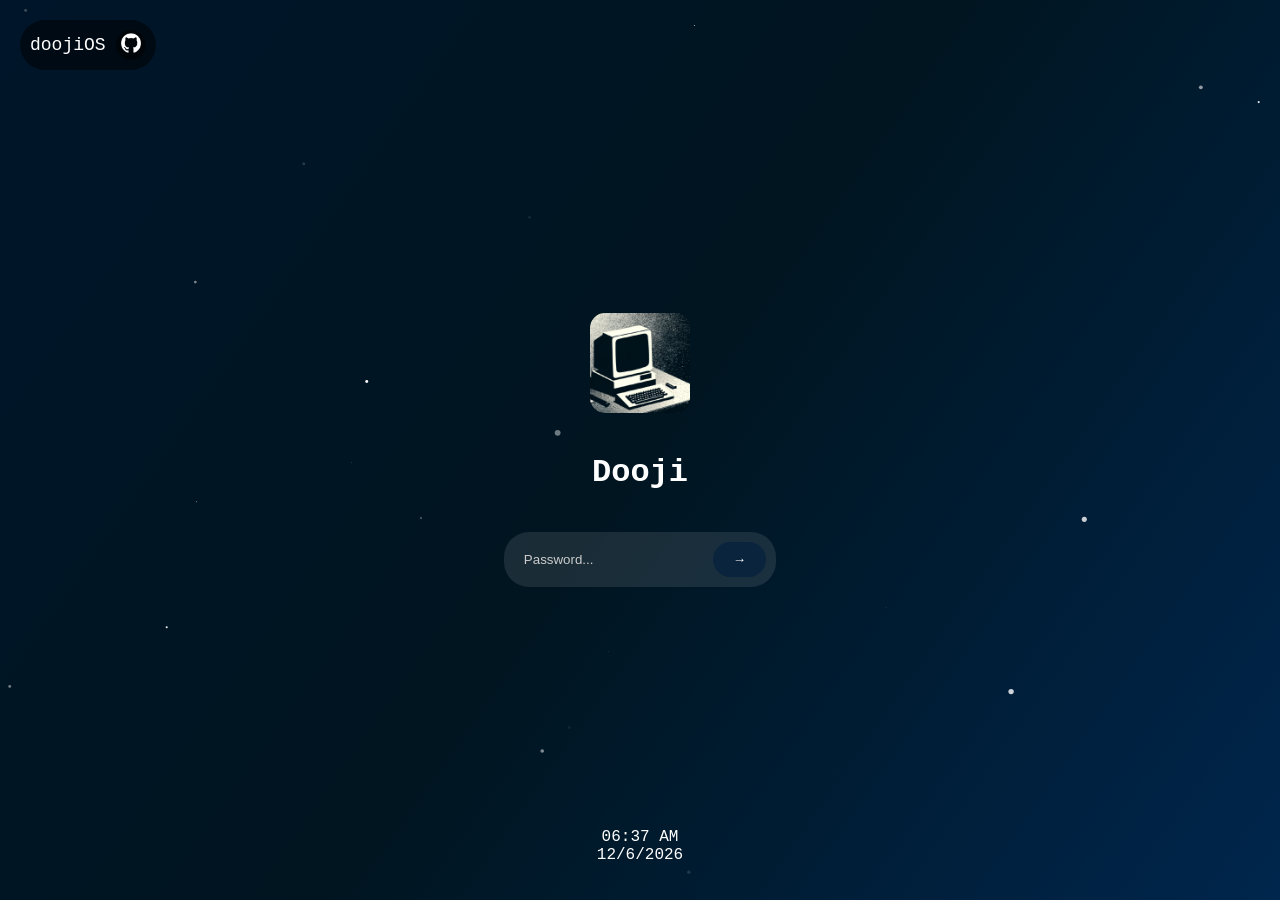
==== index.html @ 2cd60dca "Updates" ====
<!doctype html><html lang="en"><head><meta charset="utf-8"/><link rel="icon" href="/dooji.png"/><meta name="viewport" content="width=device-width,initial-scale=1"/><meta name="theme-color" content="#000000"/><meta name="description" content="Welcome to doojiOS!"/><link rel="apple-touch-icon" href="/dooji.png"/><link rel="manifest" href="/manifest.json"/><title>doojiOS</title><script defer="defer" src="/static/js/main.bf62f68e.js"></script><link href="/static/css/main.78b43201.css" rel="stylesheet"></head><body><noscript>You need to enable JavaScript to run this app.</noscript><div id="root"></div></body></html>
---- static/css/main.78b43201.css ----
body{-webkit-font-smoothing:antialiased;-moz-osx-font-smoothing:grayscale;font-family:-apple-system,BlinkMacSystemFont,Segoe UI,Roboto,Oxygen,Ubuntu,Cantarell,Fira Sans,Droid Sans,Helvetica Neue,sans-serif}code{font-family:source-code-pro,Menlo,Monaco,Consolas,Courier New,monospace}.login-screen{align-items:center;background-size:cover;color:#fff;display:flex;flex-direction:column;height:100vh;justify-content:center;overflow:hidden;position:relative}.top-bar{width:100%}.dooji-os,.top-bar-left{align-items:center;display:flex}.dooji-os{background-color:#00000080;border-radius:25px;padding:5px 10px}.os-text{margin-right:10px}.login-container{align-items:center;display:flex;flex-direction:column;opacity:0;text-align:center;transition:opacity 1s ease-in}.login-container.visible{opacity:1}.logo{background-color:#00000080;border-radius:15px;height:100px;margin-bottom:20px;width:100px}.form{margin-top:20px}.input-container{align-items:center;background-color:#ffffff1a;border-radius:25px;display:flex;opacity:1;padding:10px;transition:all .3s ease;transition:opacity 1s ease-in-out}.input-container.hidden{opacity:0}.welcome-container{align-items:center;background-color:#ffffff1a;border-radius:25px;display:flex;height:35px;justify-content:center;margin-top:20px;opacity:0;padding:10px;transition:opacity 1s ease-in}.welcome-container.visible{opacity:1}.input{background:none;border:none;border-radius:25px;color:#fff;outline:none;padding:10px}.input::placeholder{color:#ccc}.button{background-color:#0a243e;border:none;border-radius:25px;color:#fff;cursor:pointer;margin-left:10px;padding:10px 20px}.welcome-text{color:#fff;font-size:18px;text-align:center}.shake{animation:shake .5s}@keyframes shake{0%,to{transform:translateX(0)}25%{transform:translateX(-5px)}50%{transform:translateX(5px)}75%{transform:translateX(-5px)}}.footer{bottom:20px;color:#fff;position:absolute;text-align:center;transition:opacity 1s ease-in-out;width:100%}.footer.hidden{opacity:0}.flyout{background-color:#00000080;border-radius:15px;display:flex;flex-direction:column;justify-content:space-between;margin:10px;overflow:hidden;padding:20px;position:absolute}.flyout,.flyout-content{transition:transform .35s ease,box-shadow .25s ease}.flyout:hover .flyout-content,.flyout:hover .iframe-container{box-shadow:0 10px 20px #0000004d;transform:scale(1.02)}.flyout-header{align-items:center;display:flex;margin-bottom:10px}.flyout-icon{margin-right:10px}.flyout-icon.crop{border-radius:15px;object-fit:cover}.flyout-title{color:#fff;font-size:1.5rem}.flyout-description{color:#fff;flex-grow:1}.button-container{margin-top:10px}.button-container,.flyout-button{display:flex;justify-content:center}.flyout-button{align-items:center;background-color:#00000080;border:none;border-radius:25px;color:#fff;font-size:1rem;margin:0 5px;padding:10px 20px;text-decoration:none}.iframe-container{position:relative;transition:transform .35s ease,box-shadow .25s ease;z-index:1}.flyout-details-overlay{-webkit-backdrop-filter:blur(5px);backdrop-filter:blur(5px);height:100%;left:0;opacity:0;position:fixed;top:0;transition:opacity .3s ease;width:100%;z-index:1000}.flyout-details-overlay.fade-in{opacity:1}.flyout-details-overlay.fade-out{opacity:0}.flyout-details{background-color:#000000d9;border-radius:15px;color:#fff;max-height:80vh;max-width:900px;overflow-y:auto;padding:20px;position:relative;transform:translateY(0);transition:transform .3s ease,opacity .3s ease;width:60vw}.flyout-details-overlay{align-items:center;display:flex;justify-content:center}.flyout-details-close{color:#fff;font-size:1.5rem}.flyout-details-header{align-items:center;display:flex;margin-bottom:20px}.flyout-details-icon{height:50px;margin-right:10px;width:50px}.flyout-details-title{font-size:1.8rem}.flyout-details-content{word-wrap:break-word;margin-bottom:20px;max-height:60vh;overflow-wrap:break-word;overflow-x:hidden;overflow-y:auto;padding:0 20px;white-space:normal;word-break:break-word}.flyout-details-content::-webkit-scrollbar{width:8px}.flyout-details-content::-webkit-scrollbar-track{background:#ffffff1a;border-radius:10px}.flyout-details-content::-webkit-scrollbar-thumb{background-color:#fff6;border:2px solid #ffffff1a;border-radius:10px}.flyout-details-buttons{display:flex;justify-content:flex-end;margin-top:20px}.flyout-details-button{align-items:center;border-radius:5px;color:#fff;display:flex;justify-content:center;margin-left:10px;padding:10px 20px;text-decoration:none}.button-icon{height:20px;margin-right:5px;width:20px}.flyout-details-close{background:none;border:none;cursor:pointer;padding:0;position:absolute;right:15px;top:15px;transition:transform .2s ease,opacity .2s ease}.flyout-details-close .close-icon{height:24px;transition:transform .2s ease;width:24px}.flyout-details-close:hover .close-icon{transform:scale(.9)}.flyout-details-close:active .close-icon{transform:scale(.8)}.flyout-details-close .close-icon:hover{opacity:.9}.content-container{align-items:center;bottom:58px;display:flex;flex-direction:column;left:0;max-width:100%;opacity:0;overflow-y:auto;position:absolute;right:0;top:80px;transition:opacity 1s ease-in;width:100%}.content-container::-webkit-scrollbar{width:12px}.content-container::-webkit-scrollbar-track{background:#0003}.content-container::-webkit-scrollbar-thumb{background-color:#0009;border:3px solid #0003;border-radius:10px}.content-container::-webkit-scrollbar-thumb:hover{background-color:#000c}.content-container.visible{opacity:1}.copy-text{color:#0c9;cursor:pointer;font-weight:700;margin-left:5px}.copy-text:hover{color:#0f0}.notification{background-color:#333;border-radius:10px;bottom:-50px;box-shadow:0 0 10px #0000004d;color:#fff;font-size:1rem;left:50%;padding:10px 20px;position:fixed;transform:translateX(-50%);transition:bottom .5s ease}.notification.show{bottom:20px}.mainFooter{background-color:#00000080;bottom:0;opacity:0;padding:20px 0;position:absolute;text-align:center;transition:opacity 1s ease-in;width:100%}.mainFooter.visible{opacity:1}.mainFooter p{color:#fff;font-size:16px;margin:0}.main-screen{align-items:center;background-size:cover;color:#fff;display:flex;flex-direction:column;height:100vh;justify-content:flex-start;overflow:hidden;position:relative}.top-bar{display:flex;justify-content:space-between;left:0;padding:20px;position:absolute;top:0;width:calc(100% - 40px)}.top-bar-left,.top-bar-right{align-items:center;display:flex}.top-bar-right{opacity:0;transition:opacity 1s ease-in}.top-bar-right.visible{opacity:1}.dooji-os,.time-container{align-items:center;background-color:#00000080;border-radius:25px;display:flex;height:40px;padding:5px 10px}.os-text,.time-text{font-size:18px;margin-right:10px}.github-logo-container{align-items:center;background-color:#00000080;border-radius:50%;display:flex;height:30px;justify-content:center;width:30px}.github-logo{height:20px;width:20px}.time-text{margin-left:10px;text-align:center}.content-wrapper{opacity:0;transition:opacity 1s ease-in}.content-wrapper.visible{opacity:1}body{font-family:Courier New,Courier,monospace;margin:0}.home-screen{align-items:center;background:#000;color:#fff;display:flex;flex-direction:column;height:100vh;justify-content:center}.app{position:relative}
/*# sourceMappingURL=main.78b43201.css.map*/
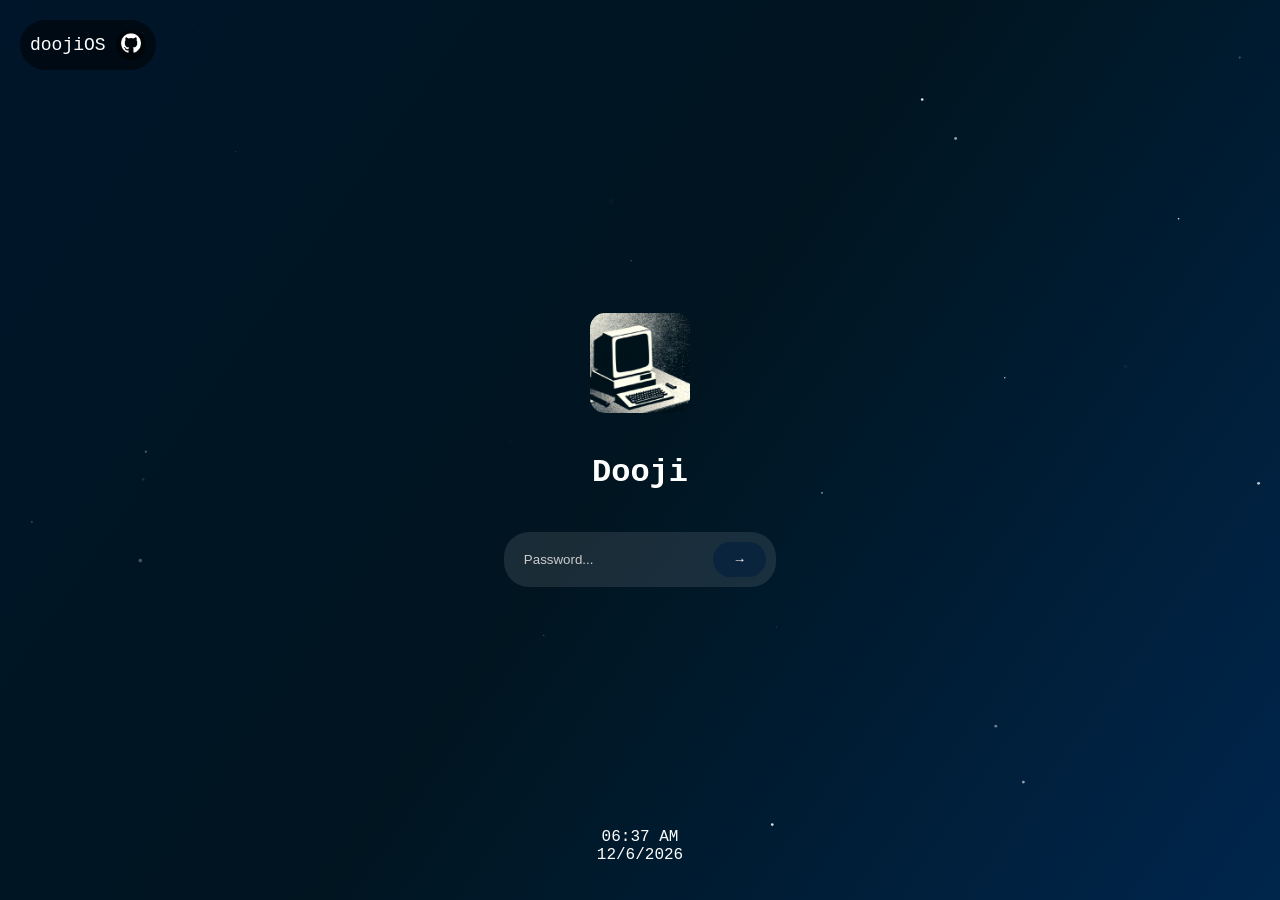
==== commit eda15ae0: "Updates" ====
--- a/index.html
+++ b/index.html
@@ -1 +1 @@
-<!doctype html><html lang="en"><head><meta charset="utf-8"/><link rel="icon" href="/dooji.png"/><meta name="viewport" content="width=device-width,initial-scale=1"/><meta name="theme-color" content="#000000"/><meta name="description" content="Welcome to doojiOS!"/><link rel="apple-touch-icon" href="/dooji.png"/><link rel="manifest" href="/manifest.json"/><title>doojiOS</title><script defer="defer" src="/static/js/main.bf62f68e.js"></script><link href="/static/css/main.78b43201.css" rel="stylesheet"></head><body><noscript>You need to enable JavaScript to run this app.</noscript><div id="root"></div></body></html>+<!doctype html><html lang="en"><head><meta charset="utf-8"/><link rel="icon" href="/dooji.png"/><meta name="viewport" content="width=device-width,initial-scale=1"/><meta name="theme-color" content="#000000"/><meta name="description" content="Welcome to doojiOS!"/><link rel="apple-touch-icon" href="/dooji.png"/><link rel="manifest" href="/manifest.json"/><title>doojiOS</title><script defer="defer" src="/static/js/main.b8004531.js"></script><link href="/static/css/main.78b43201.css" rel="stylesheet"></head><body><noscript>You need to enable JavaScript to run this app.</noscript><div id="root"></div></body></html>
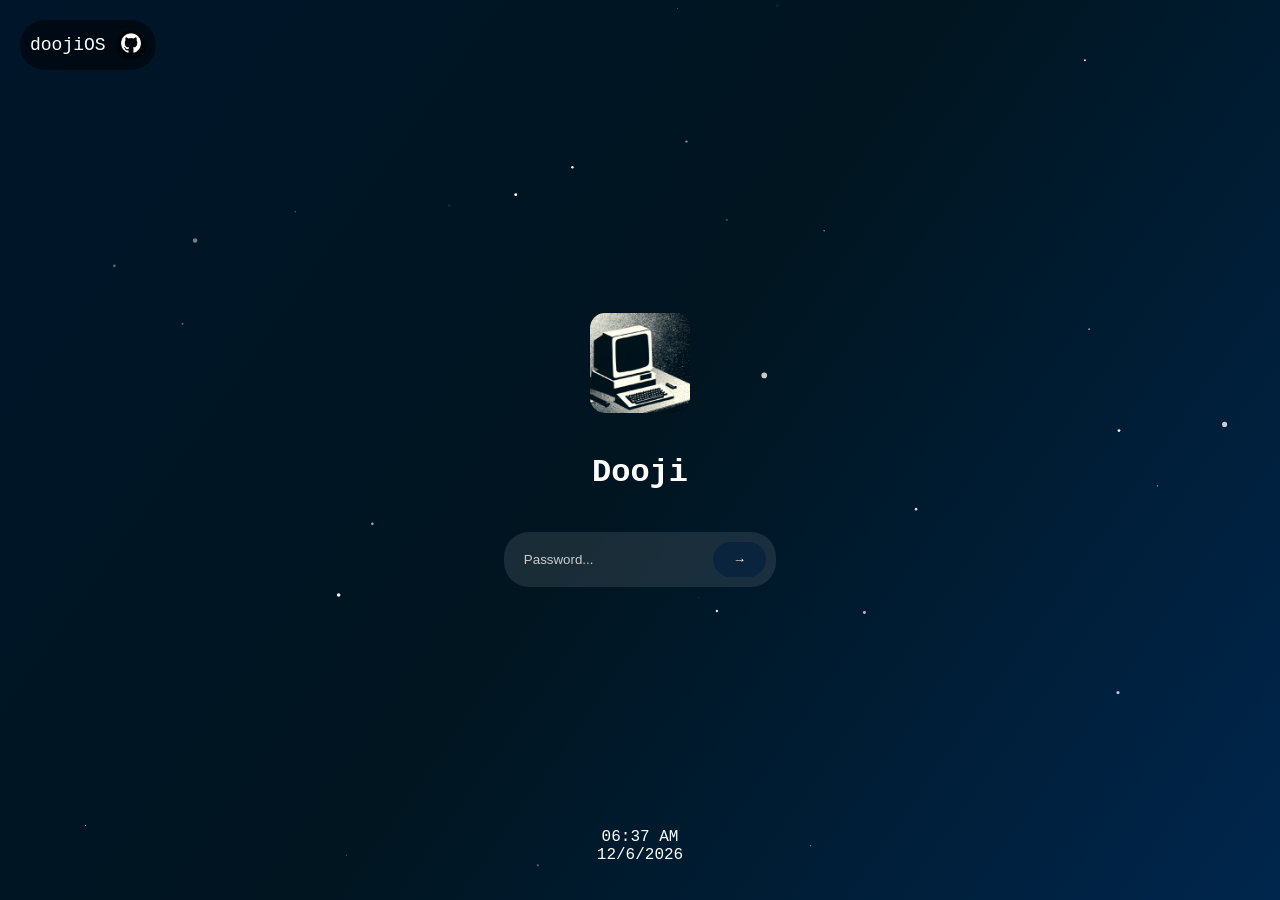
==== commit 6588d666: "Updates" ====
--- a/index.html
+++ b/index.html
@@ -1 +1 @@
-<!doctype html><html lang="en"><head><meta charset="utf-8"/><link rel="icon" href="/dooji.png"/><meta name="viewport" content="width=device-width,initial-scale=1"/><meta name="theme-color" content="#000000"/><meta name="description" content="Welcome to doojiOS!"/><link rel="apple-touch-icon" href="/dooji.png"/><link rel="manifest" href="/manifest.json"/><title>doojiOS</title><script defer="defer" src="/static/js/main.b8004531.js"></script><link href="/static/css/main.78b43201.css" rel="stylesheet"></head><body><noscript>You need to enable JavaScript to run this app.</noscript><div id="root"></div></body></html>+<!doctype html><html lang="en"><head><meta charset="utf-8"/><link rel="icon" href="/dooji.png"/><meta name="viewport" content="width=device-width,initial-scale=1"/><meta name="theme-color" content="#000000"/><meta name="description" content="Welcome to doojiOS!"/><link rel="apple-touch-icon" href="/dooji.png"/><link rel="manifest" href="/manifest.json"/><title>doojiOS</title><script defer="defer" src="/static/js/main.8344ab0b.js"></script><link href="/static/css/main.26cc1978.css" rel="stylesheet"></head><body><noscript>You need to enable JavaScript to run this app.</noscript><div id="root"></div></body></html>
--- a/static/css/main.26cc1978.css
+++ b/static/css/main.26cc1978.css
@@ -0,0 +1,2 @@
+body{-webkit-font-smoothing:antialiased;-moz-osx-font-smoothing:grayscale;font-family:-apple-system,BlinkMacSystemFont,Segoe UI,Roboto,Oxygen,Ubuntu,Cantarell,Fira Sans,Droid Sans,Helvetica Neue,sans-serif}code{font-family:source-code-pro,Menlo,Monaco,Consolas,Courier New,monospace}.login-screen{align-items:center;background-size:cover;color:#fff;display:flex;flex-direction:column;height:100vh;justify-content:center;overflow:hidden;position:relative}.top-bar{width:100%}.dooji-os,.top-bar-left{align-items:center;display:flex}.dooji-os{background-color:#00000080;border-radius:25px;padding:5px 10px}.os-text{margin-right:10px}.login-container{align-items:center;display:flex;flex-direction:column;opacity:0;text-align:center;transition:opacity 1s ease-in}.login-container.visible{opacity:1}.logo{background-color:#00000080;border-radius:15px;height:100px;margin-bottom:20px;width:100px}.form{margin-top:20px}.input-container{align-items:center;background-color:#ffffff1a;border-radius:25px;display:flex;opacity:1;padding:10px;transition:all .3s ease;transition:opacity 1s ease-in-out}.input-container.hidden{opacity:0}.welcome-container{align-items:center;background-color:#ffffff1a;border-radius:25px;display:flex;height:35px;justify-content:center;margin-top:20px;opacity:0;padding:10px;transition:opacity 1s ease-in}.welcome-container.visible{opacity:1}.input{background:none;border:none;border-radius:25px;color:#fff;outline:none;padding:10px}.input::placeholder{color:#ccc}.button{background-color:#0a243e;border:none;border-radius:25px;color:#fff;cursor:pointer;margin-left:10px;padding:10px 20px}.welcome-text{color:#fff;font-size:18px;text-align:center}.shake{animation:shake .5s}@keyframes shake{0%,to{transform:translateX(0)}25%{transform:translateX(-5px)}50%{transform:translateX(5px)}75%{transform:translateX(-5px)}}.footer{bottom:20px;color:#fff;position:absolute;text-align:center;transition:opacity 1s ease-in-out;width:100%}.footer.hidden{opacity:0}.flyout{background-color:#00000080;border-radius:15px;display:flex;flex-direction:column;justify-content:space-between;margin:10px;overflow:hidden;padding:20px;position:absolute}.flyout,.flyout-content{transition:transform .35s ease,box-shadow .25s ease}.flyout:hover .flyout-content,.flyout:hover .iframe-container{box-shadow:0 10px 20px #0000004d;transform:scale(1.02)}.flyout-header{align-items:center;display:flex;margin-bottom:10px}.flyout-icon{margin-right:10px}.flyout-icon.crop{border-radius:15px;object-fit:cover}.flyout-title{color:#fff;font-size:1.5rem}.flyout-description{color:#fff;flex-grow:1}.button-container{margin-top:10px}.button-container,.flyout-button{display:flex;justify-content:center}.flyout-button{align-items:center;background-color:#00000080;border:none;border-radius:25px;color:#fff;font-size:1rem;margin:0 5px;padding:10px 20px;text-decoration:none}.iframe-container{position:relative;transition:transform .35s ease,box-shadow .25s ease;z-index:1}.flyout-details-overlay{-webkit-backdrop-filter:blur(5px);backdrop-filter:blur(5px);height:100%;left:0;opacity:0;position:fixed;top:0;transition:opacity .3s ease;width:100%;z-index:1000}.flyout-details-overlay.fade-in{opacity:1}.flyout-details-overlay.fade-out{opacity:0}.flyout-details{background-color:#000000d9;border-radius:15px;color:#fff;max-height:80vh;max-width:900px;overflow-y:auto;padding:20px;position:relative;transform:translateY(0);transition:transform .3s ease,opacity .3s ease;width:60vw}.flyout-details-overlay{align-items:center;display:flex;justify-content:center}.flyout-details-close{color:#fff;font-size:1.5rem}.flyout-details-header{align-items:center;display:flex;margin-bottom:20px}.flyout-details-icon{height:50px;margin-right:10px;width:50px}.flyout-details-title{font-size:1.8rem}.flyout-details-content{word-wrap:break-word;margin-bottom:20px;max-height:60vh;overflow-wrap:break-word;overflow-x:hidden;overflow-y:auto;padding:0 20px;white-space:normal;word-break:break-word}.flyout-details-content::-webkit-scrollbar{width:8px}.flyout-details-content::-webkit-scrollbar-track{background:#ffffff1a;border-radius:10px}.flyout-details-content::-webkit-scrollbar-thumb{background-color:#fff6;border:2px solid #ffffff1a;border-radius:10px}.flyout-details-buttons{display:flex;justify-content:flex-end;margin-top:20px}.flyout-details-button{align-items:center;border-radius:25px;color:#fff;display:flex;justify-content:center;margin-left:10px;padding:10px 20px;text-decoration:none}.button-icon{height:20px;margin-right:5px;width:20px}.flyout-details-close{background:none;border:none;cursor:pointer;padding:0;position:absolute;right:15px;top:15px;transition:transform .2s ease,opacity .2s ease}.flyout-details-close .close-icon{height:24px;transition:transform .2s ease;width:24px}.flyout-details-close:hover .close-icon{transform:scale(.9)}.flyout-details-close:active .close-icon{transform:scale(.8)}.flyout-details-close .close-icon:hover{opacity:.9}.content-container{align-items:center;bottom:58px;display:flex;flex-direction:column;left:0;max-width:100%;opacity:0;overflow-y:auto;position:absolute;right:0;top:80px;transition:opacity 1s ease-in;width:100%}.content-container::-webkit-scrollbar{width:12px}.content-container::-webkit-scrollbar-track{background:#0003}.content-container::-webkit-scrollbar-thumb{background-color:#0009;border:3px solid #0003;border-radius:10px}.content-container::-webkit-scrollbar-thumb:hover{background-color:#000c}.content-container.visible{opacity:1}.copy-text{color:#0c9;cursor:pointer;font-weight:700;margin-left:5px}.copy-text:hover{color:#0f0}.notification{background-color:#333;border-radius:10px;bottom:-50px;box-shadow:0 0 10px #0000004d;color:#fff;font-size:1rem;left:50%;padding:10px 20px;position:fixed;transform:translateX(-50%);transition:bottom .5s ease}.notification.show{bottom:20px}.mainFooter{background-color:#00000080;bottom:0;opacity:0;padding:20px 0;position:absolute;text-align:center;transition:opacity 1s ease-in;width:100%}.mainFooter.visible{opacity:1}.mainFooter p{color:#fff;font-size:16px;margin:0}.main-screen{align-items:center;background-size:cover;color:#fff;display:flex;flex-direction:column;height:100vh;justify-content:flex-start;overflow:hidden;position:relative}.top-bar{display:flex;justify-content:space-between;left:0;padding:20px;position:absolute;top:0;width:calc(100% - 40px)}.top-bar-left,.top-bar-right{align-items:center;display:flex}.top-bar-right{opacity:0;transition:opacity 1s ease-in}.top-bar-right.visible{opacity:1}.dooji-os,.time-container{align-items:center;background-color:#00000080;border-radius:25px;display:flex;height:40px;padding:5px 10px}.os-text,.time-text{font-size:18px;margin-right:10px}.github-logo-container{align-items:center;background-color:#00000080;border-radius:50%;display:flex;height:30px;justify-content:center;width:30px}.github-logo{height:20px;width:20px}.time-text{margin-left:10px;text-align:center}.content-wrapper{opacity:0;transition:opacity 1s ease-in}.content-wrapper.visible{opacity:1}body{font-family:Courier New,Courier,monospace;margin:0}.home-screen{align-items:center;background:#000;color:#fff;display:flex;flex-direction:column;height:100vh;justify-content:center}.app{position:relative}
+/*# sourceMappingURL=main.26cc1978.css.map*/
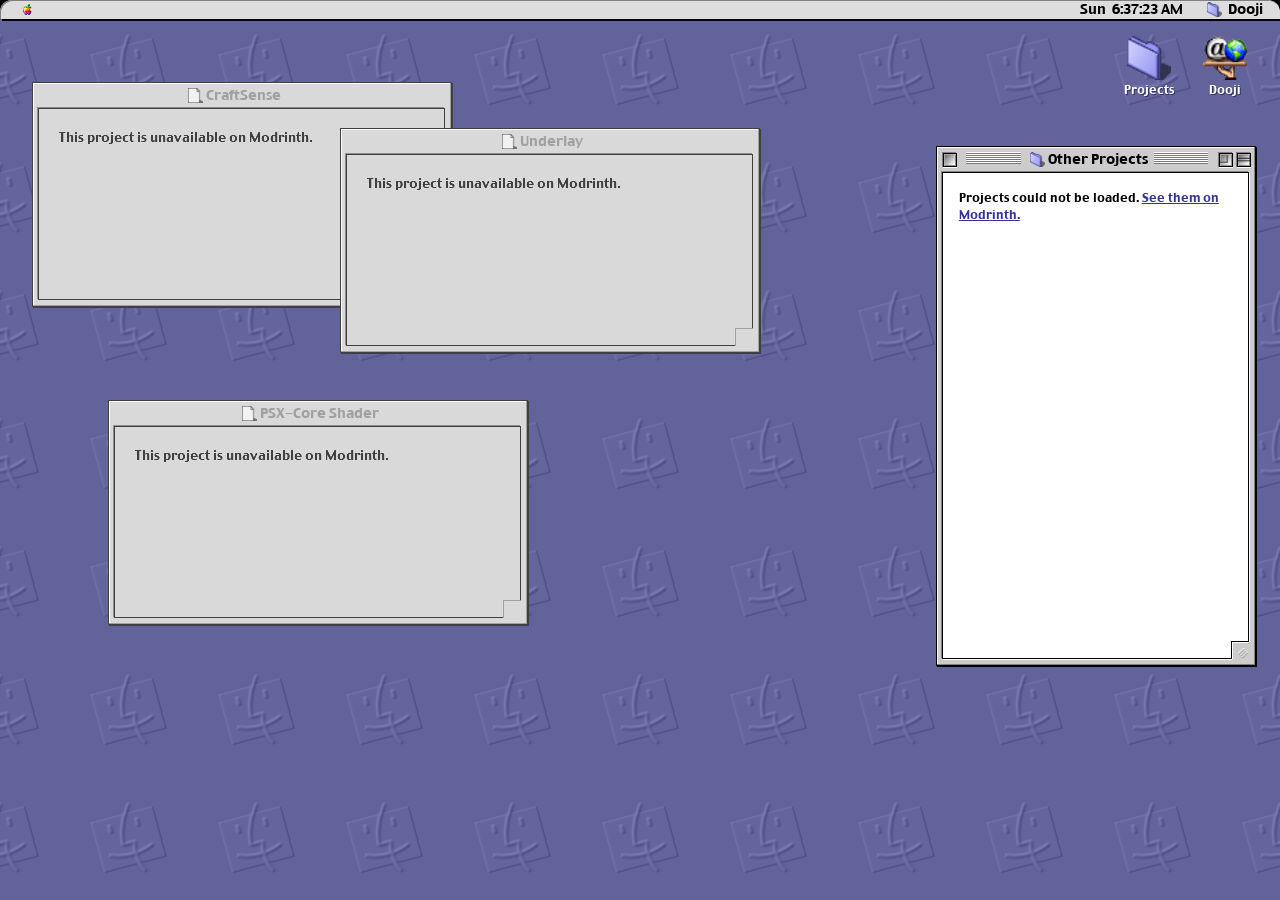
==== commit c004e94b: "rewrite entire website" ====
--- a/index.html
+++ b/index.html
@@ -1 +1,16 @@
-<!doctype html><html lang="en"><head><meta charset="utf-8"/><link rel="icon" href="/dooji.png"/><meta name="viewport" content="width=device-width,initial-scale=1"/><meta name="theme-color" content="#000000"/><meta name="description" content="Welcome to doojiOS!"/><link rel="apple-touch-icon" href="/dooji.png"/><link rel="manifest" href="/manifest.json"/><title>doojiOS</title><script defer="defer" src="/static/js/main.8344ab0b.js"></script><link href="/static/css/main.26cc1978.css" rel="stylesheet"></head><body><noscript>You need to enable JavaScript to run this app.</noscript><div id="root"></div></body></html>+<!doctype html>
+<html lang="en">
+  <head>
+    <meta charset="UTF-8" />
+    <meta name="viewport" content="width=device-width, initial-scale=1.0" />
+    <link rel="icon" type="image/png" sizes="32x32" href="/favicon-32x32.png?v=3" />
+    <link rel="icon" type="image/png" sizes="96x96" href="/favicon-96x96.png?v=3" />
+    <title>Dooji's Macintosh</title>
+    <meta name="description" content="Welcome to my Macintosh!" />
+    <script type="module" crossorigin src="/assets/index-D8dwV3KV.js"></script>
+    <link rel="stylesheet" crossorigin href="/assets/index-BLHTybny.css">
+  </head>
+  <body>
+    <div id="root"></div>
+  </body>
+</html>
--- a/assets/index-BLHTybny.css
+++ b/assets/index-BLHTybny.css
@@ -0,0 +1 @@
+@font-face{font-family:ChicagoFLF;src:url(/chicagoflf.woff2) format("woff2");font-style:normal;font-weight:400;font-display:swap}@font-face{font-family:Charcoal;src:url(/charcoal.woff2) format("woff2");font-style:normal;font-weight:400;font-display:swap}.classicyDesktop{overflow:hidden;width:100%;height:100%;margin:0;padding:0;cursor:default;background-color:var(--desktop-background-color);background-image:var(--desktop-background-image);background-repeat:var(--desktop-background-repeat);background-position:var(--desktop-background-position);background-size:var(--desktop-background-size);-webkit-user-drag:none;-webkit-font-smoothing:antialiased;-moz-osx-font-smoothing:grayscale;-webkit-user-select:none;-ms-user-select:none;user-select:none}.classicyDesktop,.classicyDesktop *{accent-color:var(--color-theme-04)}@supports not selector(::-webkit-scrollbar){.classicyDesktop,.classicyDesktop *{scrollbar-width:auto;scrollbar-color:var(--color-theme-03) var(--color-system-04)}}.classicyDesktop::-webkit-scrollbar,.classicyDesktop *::-webkit-scrollbar{width:var(--window-scrollbar-size);height:var(--window-scrollbar-size)}.classicyDesktop::-webkit-scrollbar-button:start:vertical,.classicyDesktop::-webkit-scrollbar-button:start:horizontal,.classicyDesktop *::-webkit-scrollbar-button:start:vertical,.classicyDesktop *::-webkit-scrollbar-button:start:horizontal{display:block;top:var(--window-scrollbar-size);background-color:var(--color-system-02);width:var(--window-scrollbar-size);height:var(--window-scrollbar-size)}.classicyDesktop::-webkit-scrollbar-button:start:vertical,.classicyDesktop *::-webkit-scrollbar-button:start:vertical{border-left:var(--window-border-size) solid var(--color-black);border-right:var(--window-border-size) solid var(--color-black);border-bottom:var(--window-border-size) solid var(--color-black)}.classicyDesktop::-webkit-scrollbar-button:start:vertical:decrement,.classicyDesktop *::-webkit-scrollbar-button:start:vertical:decrement{background:linear-gradient(transparent 75%,var(--color-black) 0) 50%/calc(var(--window-scrollbar-arrow-size) * 2) var(--window-scrollbar-arrow-size) no-repeat,linear-gradient(transparent 50%,var(--color-black) 0) 50%/calc(var(--window-scrollbar-arrow-size) * 1.5) var(--window-scrollbar-arrow-size) no-repeat,linear-gradient(transparent 25%,var(--color-black) 0) 50%/var(--window-scrollbar-arrow-size) var(--window-scrollbar-arrow-size) no-repeat,linear-gradient(var(--color-black) 50%,var(--color-black) 0) 50%/calc(var(--window-scrollbar-arrow-size) / 2) var(--window-scrollbar-arrow-size) no-repeat,var(--color-system-02);width:var(--window-scrollbar-size);height:var(--window-scrollbar-size)}.classicyDesktop::-webkit-scrollbar-button:start:vertical:decrement:active,.classicyDesktop *::-webkit-scrollbar-button:start:vertical:decrement:active{background:linear-gradient(transparent 75%,var(--color-black) 0) 50%/calc(var(--window-scrollbar-arrow-size) * 2) var(--window-scrollbar-arrow-size) no-repeat,linear-gradient(transparent 50%,var(--color-black) 0) 50%/calc(var(--window-scrollbar-arrow-size) * 1.5) var(--window-scrollbar-arrow-size) no-repeat,linear-gradient(transparent 25%,var(--color-black) 0) 50%/var(--window-scrollbar-arrow-size) var(--window-scrollbar-arrow-size) no-repeat,linear-gradient(var(--color-black) 50%,var(--color-black) 0) 50%/calc(var(--window-scrollbar-arrow-size) / 2) var(--window-scrollbar-arrow-size) no-repeat,var(--color-system-06);box-shadow:inset var(--window-border-size) var(--window-border-size) 0 var(--color-system-07),inset calc(var(--window-border-size) * -1) calc(var(--window-border-size) * -1) 0 var(--color-system-07)}.classicyDesktop::-webkit-scrollbar-button:start:vertical:increment,.classicyDesktop *::-webkit-scrollbar-button:start:vertical:increment{background:linear-gradient(0deg,transparent 75%,var(--color-black) 0) 50%/calc(var(--window-scrollbar-arrow-size) * 2) var(--window-scrollbar-arrow-size) no-repeat,linear-gradient(0deg,transparent 50%,var(--color-black) 0) 50%/calc(var(--window-scrollbar-arrow-size) * 1.5) var(--window-scrollbar-arrow-size) no-repeat,linear-gradient(0deg,transparent 25%,var(--color-black) 0) 50%/var(--window-scrollbar-arrow-size) var(--window-scrollbar-arrow-size) no-repeat,linear-gradient(0deg,var(--color-black) 50%,var(--color-black) 0) 50%/calc(var(--window-scrollbar-arrow-size) / 2) var(--window-scrollbar-arrow-size) no-repeat,var(--color-system-02);border-bottom:none;width:var(--window-scrollbar-size);height:var(--window-scrollbar-size)}.classicyDesktop::-webkit-scrollbar-button:start:vertical:increment:active,.classicyDesktop *::-webkit-scrollbar-button:start:vertical:increment:active{background:linear-gradient(0deg,transparent 75%,var(--color-black) 0) 50%/calc(var(--window-scrollbar-arrow-size) * 2) var(--window-scrollbar-arrow-size) no-repeat,linear-gradient(0deg,transparent 50%,var(--color-black) 0) 50%/calc(var(--window-scrollbar-arrow-size) * 1.5) var(--window-scrollbar-arrow-size) no-repeat,linear-gradient(0deg,transparent 25%,var(--color-black) 0) 50%/var(--window-scrollbar-arrow-size) var(--window-scrollbar-arrow-size) no-repeat,linear-gradient(var(--color-black) 50%,var(--color-black) 0) 50%/calc(var(--window-scrollbar-arrow-size) / 2) var(--window-scrollbar-arrow-size) no-repeat,var(--color-system-06);box-shadow:inset var(--window-border-size) var(--window-border-size) 0 var(--color-system-06),inset calc(var(--window-border-size) * -1) calc(var(--window-border-size) * -1) 0 var(--color-system-07)}.classicyDesktop::-webkit-scrollbar-button:start:horizontal,.classicyDesktop *::-webkit-scrollbar-button:start:horizontal{border-top:var(--window-border-size) solid var(--color-black);border-bottom:var(--window-border-size) solid var(--color-black);border-right:var(--window-border-size) solid var(--color-black)}.classicyDesktop::-webkit-scrollbar-button:start:horizontal:decrement,.classicyDesktop *::-webkit-scrollbar-button:start:horizontal:decrement{background:linear-gradient(90deg,transparent 75%,var(--color-black) 0) 50%/var(--window-scrollbar-arrow-size) calc(var(--window-scrollbar-arrow-size) * 2) no-repeat,linear-gradient(90deg,transparent 50%,var(--color-black) 0) 50%/var(--window-scrollbar-arrow-size) calc(var(--window-scrollbar-arrow-size) * 1.5) no-repeat,linear-gradient(90deg,transparent 25%,var(--color-black) 0) 50%/var(--window-scrollbar-arrow-size) var(--window-scrollbar-arrow-size) no-repeat,linear-gradient(90deg,var(--color-black) 50%,var(--color-black) 0) 50%/var(--window-scrollbar-arrow-size) calc(var(--window-scrollbar-arrow-size) / 2) no-repeat,var(--color-system-02);width:var(--window-scrollbar-size);height:var(--window-scrollbar-size)}.classicyDesktop::-webkit-scrollbar-button:start:horizontal:decrement:active,.classicyDesktop *::-webkit-scrollbar-button:start:horizontal:decrement:active{background:linear-gradient(90deg,transparent 75%,var(--color-black) 0) 50%/var(--window-scrollbar-arrow-size) calc(var(--window-scrollbar-arrow-size) * 2) no-repeat,linear-gradient(90deg,transparent 50%,var(--color-black) 0) 50%/var(--window-scrollbar-arrow-size) calc(var(--window-scrollbar-arrow-size) * 1.5) no-repeat,linear-gradient(90deg,transparent 25%,var(--color-black) 0) 50%/var(--window-scrollbar-arrow-size) var(--window-scrollbar-arrow-size) no-repeat,linear-gradient(var(--color-black) 50%,var(--color-black) 0) 50%/calc(var(--window-scrollbar-arrow-size) / 2) var(--window-scrollbar-arrow-size) no-repeat,var(--color-system-06);box-shadow:inset var(--window-border-size) var(--window-border-size) 0 var(--color-system-06),inset calc(var(--window-border-size) * -1) calc(var(--window-border-size) * -1) 0 var(--color-system-07)}.classicyDesktop::-webkit-scrollbar-button:start:horizontal:increment,.classicyDesktop *::-webkit-scrollbar-button:start:horizontal:increment{background:linear-gradient(270deg,transparent 75%,var(--color-black) 0) 50%/var(--window-scrollbar-arrow-size) calc(var(--window-scrollbar-arrow-size) * 2) no-repeat,linear-gradient(270deg,transparent 50%,var(--color-black) 0) 50%/var(--window-scrollbar-arrow-size) calc(var(--window-scrollbar-arrow-size) * 1.5) no-repeat,linear-gradient(270deg,transparent 25%,var(--color-black) 0) 50%/var(--window-scrollbar-arrow-size) var(--window-scrollbar-arrow-size) no-repeat,linear-gradient(270deg,var(--color-black) 50%,var(--color-black) 0) 50%/var(--window-scrollbar-arrow-size) calc(var(--window-scrollbar-arrow-size) / 2) no-repeat,var(--color-system-02);border-right:none;width:var(--window-scrollbar-size);height:var(--window-scrollbar-size)}.classicyDesktop::-webkit-scrollbar-button:start:horizontal:increment:active,.classicyDesktop *::-webkit-scrollbar-button:start:horizontal:increment:active{background:linear-gradient(270deg,transparent 75%,var(--color-black) 0) 50%/var(--window-scrollbar-arrow-size) calc(var(--window-scrollbar-arrow-size) * 2) no-repeat,linear-gradient(270deg,transparent 50%,var(--color-black) 0) 50%/var(--window-scrollbar-arrow-size) calc(var(--window-scrollbar-arrow-size) * 1.5) no-repeat,linear-gradient(270deg,transparent 25%,var(--color-black) 0) 50%/var(--window-scrollbar-arrow-size) var(--window-scrollbar-arrow-size) no-repeat,linear-gradient(var(--color-black) 50%,var(--color-black) 0) 50%/calc(var(--window-scrollbar-arrow-size) / 2) var(--window-scrollbar-arrow-size) no-repeat,var(--color-system-06);box-shadow:inset var(--window-border-size) var(--window-border-size) 0 var(--color-system-06),inset calc(var(--window-border-size) * -1) calc(var(--window-border-size) * -1) 0 var(--color-system-07)}.classicyDesktop::-webkit-scrollbar-track,.classicyDesktop *::-webkit-scrollbar-track{background-color:var(--color-system-04);border:var(--window-border-size) solid var(--color-black)}.classicyDesktop::-webkit-scrollbar-track:vertical,.classicyDesktop *::-webkit-scrollbar-track:vertical{box-shadow:inset var(--window-border-size) var(--window-border-size) 0 var(--color-system-06),inset calc(var(--window-border-size) * -1) calc(var(--window-border-size) * 2) 0 var(--color-system-03),inset calc(var(--window-border-size) * 2) 0 0 #00000040,inset calc(var(--window-border-size) * -2) 0 0 #ffffff40}.classicyDesktop::-webkit-scrollbar-track:horizontal,.classicyDesktop *::-webkit-scrollbar-track:horizontal{box-shadow:inset var(--window-border-size) var(--window-border-size) 0 var(--color-system-06),inset calc(var(--window-border-size) * 2) calc(var(--window-border-size) * -1) 0 var(--color-system-03),inset calc(var(--window-border-size) * 2) 0 0 #00000040,inset calc(var(--window-border-size) * -2) 0 0 #ffffff40}.classicyDesktop::-webkit-scrollbar-corner,.classicyDesktop *::-webkit-scrollbar-corner{border-top:var(--window-border-size) solid var(--color-black);border-left:var(--window-border-size) solid var(--color-black);box-shadow:inset var(--window-border-size) var(--window-border-size) 0 var(--color-white);background:var(--color-system-03)}.classicyDesktop::-webkit-scrollbar-thumb,.classicyDesktop *::-webkit-scrollbar-thumb{min-width:var(--window-control-size);min-height:var(--window-control-size);border:var(--window-border-size) solid var(--color-theme-07);box-shadow:inset var(--window-border-size) var(--window-border-size) 0 var(--color-system-02),inset calc(var(--window-border-size) * -1) calc(var(--window-border-size) * -1) 0 var(--color-theme-04)!important}.classicyDesktop::-webkit-scrollbar-thumb:vertical,.classicyDesktop *::-webkit-scrollbar-thumb:vertical{background:linear-gradient(transparent 12.5%,var(--color-theme-05) 0,var(--color-theme-05) 25%,transparent 0,transparent 37.5%,var(--color-theme-05) 0,var(--color-theme-05) 50%,transparent 0,transparent 62.5%,var(--color-theme-05) 0,var(--color-theme-05) 75%,transparent 0,transparent 87.5%,var(--color-theme-05) 0) 50%/7px 8px no-repeat,linear-gradient(var(--color-theme-01) 12.5%,transparent 0,transparent 25%,var(--color-theme-01) 0,var(--color-theme-01) 37.5%,transparent 0,transparent 50%,var(--color-theme-01) 0,var(--color-theme-01) 62.5%,transparent 0,transparent 75%,var(--color-theme-01) 0,var(--color-theme-01) 87.5%,transparent 0) 49%/7px 8px no-repeat,var(--color-theme-03)}.classicyDesktop::-webkit-scrollbar-thumb:horizontal,.classicyDesktop *::-webkit-scrollbar-thumb:horizontal{background:linear-gradient(90deg,transparent 12.5%,var(--color-theme-05) 0,var(--color-theme-05) 25%,transparent 0,transparent 37.5%,var(--color-theme-05) 0,var(--color-theme-05) 50%,transparent 0,transparent 62.5%,var(--color-theme-05) 0,var(--color-theme-05) 75%,transparent 0,transparent 87.5%,var(--color-theme-05) 0) 50%/8px 7px no-repeat,linear-gradient(90deg,var(--color-theme-01) 12.5%,transparent 0,transparent 25%,var(--color-theme-01) 0,var(--color-theme-01) 37.5%,transparent 0,transparent 50%,var(--color-theme-01) 0,var(--color-theme-01) 62.5%,transparent 0,transparent 75%,var(--color-theme-01) 0,var(--color-theme-01) 87.5%,transparent 0) center 49%/8px 7px no-repeat,var(--color-theme-03)}.classicyDesktop:focus-visible,.classicyDesktop *:focus-visible{outline-color:var(--color-outline)}.classicyDesktop::marker,.classicyDesktop *::marker{color:var(--color-theme-02)}.classicyDesktop:is(::-webkit-calendar-picker-indicator,::-webkit-clear-button,::-webkit-inner-spin-button,::-webkit-outer-spin-button),.classicyDesktop *:is(::-webkit-calendar-picker-indicator,::-webkit-clear-button,::-webkit-inner-spin-button,::-webkit-outer-spin-button){color:var(--color-theme-02)}.classicyDesktop *::selection{background:var(--color-theme-02)!important}.classicyDesktopSelect{position:absolute!important;border:var(--window-border-size) dotted var(--color-black);outline:var(--window-border-size) dotted var(--color-black)}.classicyDesktopDialogOverlay{position:fixed;top:0;right:0;bottom:0;left:0;z-index:99999;display:flex;align-items:center;justify-content:center}.classicyDesktopDialogContent{display:flex;flex-direction:row;align-items:flex-start;gap:1rem;padding:1rem}.classicyDesktopDialogIcon{width:var(--icon-size-regular);height:var(--icon-size-regular);flex-shrink:0}.classicyDesktopDialogBody{display:flex;flex-direction:column;gap:1rem;flex:1}.classicyDesktopDialogButtons{display:flex;justify-content:flex-end;gap:.5rem}.site-app,.site-app>[role=application]{display:contents}html,body,#root{width:100%;height:100%;margin:0;overflow:hidden}#classicyDesktop{position:fixed;top:0;right:0;bottom:0;left:0;width:100vw;height:100dvh;overflow:hidden;background:#66c url(/desktop-pattern.png) repeat center!important;background-size:auto!important}.clasicyDesktopMenuAppleMenu{pointer-events:none}.classicyDesktopMenuAppSwitcher:before,.classicyDesktopMenuAppSwitcher .classicyMenuItemTitleSample{display:none}.classicyDesktopMenuAppSwitcher{padding-inline:5px!important}.desktop-selection{position:absolute;z-index:2;border:1px dotted #111;background:#29349124;pointer-events:none}.desktop-shortcuts{position:absolute;top:36px;right:24px;display:flex;gap:14px;z-index:1}.desktop-shortcuts a,.desktop-shortcuts button{display:flex;width:62px;flex-direction:column;align-items:center;gap:2px;padding:0;border:0;background:transparent;color:#fff;font:12px var(--ui-font),sans-serif;text-align:center;text-decoration:none;text-shadow:1px 1px #34345c;cursor:pointer}.desktop-shortcuts img{width:44px;height:44px;object-fit:contain}.desktop-shortcuts button:hover,.desktop-shortcuts a:hover{background:#339}.project-overview{display:grid;box-sizing:border-box;grid-template-columns:112px minmax(0,1fr);gap:16px;min-height:100%;padding:18px;background:#fff;color:#111;font:13px/1.45 var(--ui-font),sans-serif}.project-art{display:flex;flex-direction:column;align-items:center;gap:12px}.project-art img{width:104px;height:104px;object-fit:contain;border-radius:8px}.project-art a{font-size:11px;text-align:center}.project-description{min-width:0;overflow-wrap:anywhere}.project-description p{margin:0}.project-art a,.project-list a{color:#339}.loading-overview{margin:20px;font:13px var(--ui-font),sans-serif}.project-list{min-height:100%;background:#fff;font:12px var(--ui-font),sans-serif}#Dooji\.app_all-projects .classicyWindowContents{overflow-x:scroll}.project-list>p{margin:0;padding:16px;line-height:1.45}.project-list button{display:flex;width:100%;min-height:48px;align-items:center;gap:10px;padding:7px 12px;border:0;border-bottom:1px solid #dedede;background:#fff;color:#111;font:inherit;text-align:left;cursor:pointer}.project-list button:hover,.project-list button:focus-visible{background:#dcdcff}.project-list img{width:32px;height:32px;object-fit:contain;border-radius:4px}@media (max-width: 900px){.desktop-shortcuts{top:32px;right:14px}}@media (max-width: 500px){.project-overview{grid-template-columns:76px minmax(0,1fr);gap:10px;padding:12px}.project-art img{width:72px;height:72px}.project-art a{font-size:10px}}.classicyWindow.classicyWindowZoomed{max-width:none;max-height:none}.classicyWindowCollapsed{height:calc(var(--window-control-size) * 1.25)!important}.classicyWindowHeader{font-family:var(--ui-font),sans-serif;font-size:calc(var(--ui-font-size) * .865);position:sticky;z-index:999;top:0;display:flex;border:var(--window-border-size) solid var(--color-system-07);border-bottom:var(--window-border-size) solid var(--color-system-05);box-shadow:inset calc(var(--window-border-size) * -1) calc(var(--window-border-size) * -1) var(--color-system-05),inset var(--window-border-size) var(--window-border-size) var(--color-window-border-outset),var(--window-border-size) var(--window-border-size) 0 0 var(--color-black);box-shadow:inset var(--window-border-size) var(--window-border-size) var(--color-window-border-outset);box-shadow:calc(var(--window-border-size) * -1) calc(var(--window-border-size) * -1) var(--color-system-05);-webkit-user-select:none;-ms-user-select:none;user-select:none;align-items:center;flex-direction:row;justify-content:center;height:calc(var(--window-control-size) * 1.5);background:var(--color-system-03);column-gap:var(--window-control-size)}.classicyWindowHeaderDimmed{opacity:.5;border:solid var(--window-border-size) var(--color-black)!important;box-shadow:none!important}.classicyWindowHeaderList{border-bottom:none!important;box-shadow:none!important}.classicyWindowInactive{z-index:unset;-webkit-user-select:none;user-select:none;filter:contrast(.6) brightness(1.25)}@supports not selector(::-webkit-scrollbar){.classicyWindowInactive{scrollbar-color:var(--color-system-04) var(--color-system-02)}}.classicyWindowInactive::-webkit-scrollbar-button:start:vertical,.classicyWindowInactive::-webkit-scrollbar-button:start:horizontal{background-color:var(--color-system-02);box-shadow:inset var(--window-border-size) var(--window-border-size) 0 var(--color-white),inset calc(var(--window-border-size) * -1) calc(var(--window-border-size) * -1) 0 #ffffff80}.classicyWindowInactive::-webkit-scrollbar-button:start:vertical{background:var(--color-system-02)!important;border:none!important}.classicyWindowInactive::-webkit-scrollbar-button:start:vertical:decrement{background:var(--color-system-02)!important;border:none!important;box-shadow:none!important;width:0!important;height:0!important}.classicyWindowInactive::-webkit-scrollbar-button:start:vertical:increment{background:var(--color-system-02)!important;border:none!important;box-shadow:none!important;width:0!important;height:0!important}.classicyWindowInactive::-webkit-scrollbar-button:start:horizontal{border:none!important;box-shadow:none!important}.classicyWindowInactive::-webkit-scrollbar-button:start:horizontal:decrement{background:var(--color-system-02)!important;border:none!important;box-shadow:none!important;width:0!important;height:0!important}.classicyWindowInactive::-webkit-scrollbar-button:start:horizontal:increment{background:var(--color-system-02)!important;border:none!important;box-shadow:none!important;width:0!important;height:0!important}.classicyWindowInactive::-webkit-scrollbar-track{background:var(--color-system-02)!important;border:var(--window-border-size) solid var(--color-system-06)!important}.classicyWindowInactive::-webkit-scrollbar-track:vertical{box-shadow:none!important}.classicyWindowInactive::-webkit-scrollbar-track:horizontal{box-shadow:none!important}.classicyWindowInactive::-webkit-scrollbar-corner{border:none!important;box-shadow:none!important}.classicyWindowInactive::-webkit-scrollbar-thumb{display:none!important}.classicyWindowActiveApp{z-index:150!important}.classicyWindowContentsDimmed{opacity:.8;box-shadow:none!important;filter:contrast(.9)}.classicyWindowContentsNotDimmed{filter:contrast(1.667) brightness(.8)}.classicyWindowResizerDimmed{background-image:none!important}.classicyWindowResizerDimmed:before{border-top:var(--window-border-size) solid var(--color-system-05)!important;border-left:var(--window-border-size) solid var(--color-system-05)!important;box-shadow:none!important}.classicyWindowActive{z-index:300!important}.classicyWindowActive .classicyWindowTitleBar{-webkit-user-select:none;user-select:none}.classicyWindowActive .classicyWindowTitleBar .classicyWindowControlBox{opacity:1!important}.classicyWindowActive .classicyWindowTitleBar .classicyWindowTitle .classicyWindowTitleText{color:var(--color-black)!important}.classicyWindowActive .classicyWindowTitleBar .classicyWindowTitle .classicyWindowTitleCenter{background:url([data-uri])}.classicyWindowActive .classicyWindowTitleBar .classicyWindowTitle .classicyWindowTitleLeft,.classicyWindowActive .classicyWindowTitleBar .classicyWindowTitle .classicyWindowTitleRight{background:url([data-uri]);background-size:auto 99.8%}.classicyWindowActive .classicyWindowTitleBar .classicyWindowTitle .classicyWindowTitleLeft:after,.classicyWindowActive .classicyWindowTitleBar .classicyWindowTitle .classicyWindowTitleRight:after{position:relative;top:-100%;right:calc(var(--window-padding-size) * -1);display:block;float:right;width:var(--window-padding-size);content:" ";background-image:url([data-uri]);background-repeat:no-repeat}.classicyWindowActive .classicyWindowTitleBar .classicyWindowTitle .classicyWindowTitleLeft:before,.classicyWindowActive .classicyWindowTitleBar .classicyWindowTitle .classicyWindowTitleRight:before{position:relative;left:calc(var(--window-padding-size) * -1 / 2);display:block;content:" ";background-image:url([data-uri]);background-repeat:no-repeat}.classicyWindowFloating{z-index:350!important}.classicyWindowBackgrounded{z-index:20!important}.classicyWindowModalFront{z-index:370!important}.classicyWindowInvisible{display:none!important}.classicyWindowNoScroll{overflow:hidden!important}.classicyWindowResizing{border:calc(var(--window-padding-size) / 4) dotted!important;border-color:var(--color-black)!important;background:transparent!important;box-shadow:none!important}.classicyWindowResizing .classicyWindowResizer{cursor:grabbing!important}.classicyWindowResizing *{opacity:0}.classicyWindowDragging{cursor:grabbing!important;border:calc(var(--window-padding-size) / 4) dotted!important;border-color:var(--color-black)!important;background:transparent!important;box-shadow:none!important}.classicyWindowDragging *{opacity:0;-webkit-user-select:none;user-select:none;user-drag:none}.classicyWindowRed{border:var(--window-border-size) solid var(--color-window-border);box-shadow:inset calc(var(--window-border-size) * -1) calc(var(--window-border-size) * -1) var(--color-system-05),inset var(--window-border-size) var(--window-border-size) var(--color-window-border-outset),var(--window-border-size) var(--window-border-size) 0 0 var(--color-black);z-index:99999!important;border-color:var(--color-error)!important}.classicyWindowRed .classicyWindowTitleBar{background-color:#f7cecd!important}.classicyWindowRed .classicyWindowTitleBar .classicyWindowTitle .classicyWindowTitleCenter{background:url([data-uri]);background-size:auto 100%}.classicyWindowRed .classicyWindowTitleBar .classicyWindowTitle .classicyWindowTitleLeft,.classicyWindowRed .classicyWindowTitleBar .classicyWindowTitle .classicyWindowTitleRight{background:url([data-uri])}.classicyWindowRed .classicyWindowTitleBar .classicyWindowTitle .classicyWindowTitleLeft:after,.classicyWindowRed .classicyWindowTitleBar .classicyWindowTitle .classicyWindowTitleRight:after{background-image:url([data-uri])}.classicyWindowRed .classicyWindowTitleBar .classicyWindowTitle .classicyWindowTitleLeft:before,.classicyWindowRed .classicyWindowTitleBar .classicyWindowTitle .classicyWindowTitleRight:before{background-image:url([data-uri])}.classicyWindow{position:absolute;z-index:20;box-sizing:border-box;max-width:calc(100vw - 8px);max-height:calc(100dvh - 34px);--window-frame-inset: calc(var(--window-padding-size) / 1.25);padding:var(--window-frame-inset);background-color:var(--color-window-frame);border:var(--window-border-size) solid var(--color-window-border);box-shadow:inset calc(var(--window-border-size) * -1) calc(var(--window-border-size) * -1) var(--color-system-05),inset var(--window-border-size) var(--window-border-size) var(--color-window-border-outset),var(--window-border-size) var(--window-border-size) 0 0 var(--color-black)}.classicyWindow .classicyWindowTitleBar{-webkit-user-select:none;-ms-user-select:none;user-select:none;font-family:var(--ui-font),sans-serif;position:relative;display:flex;flex-direction:row;height:calc(var(--window-control-size) * 1.5);padding-bottom:var(--window-border-size);text-align:center;border:none;box-shadow:none;column-gap:calc(var(--window-border-size) * 4)}.classicyWindow .classicyWindowTitleBar .classicyWindowIcon{max-width:calc(var(--window-control-size) * 2);max-height:calc(var(--window-control-size) * 1.25);padding:0 calc(var(--window-padding-size) / 2);display:flex;align-items:flex-start;justify-content:flex-start}.classicyWindow .classicyWindowTitleBar .classicyWindowIcon img{height:100%;width:100%;-webkit-user-select:none;user-select:none;pointer-events:none;object-fit:contain}.classicyWindow .classicyWindowTitleBar .classicyWindowTitle{position:relative;display:flex;flex-direction:row;flex-grow:1;text-align:center;min-width:0}.classicyWindow .classicyWindowTitleBar .classicyWindowTitle .classicyWindowTitleText{font-size:var(--ui-font-size);overflow:hidden;align-content:flex-start;height:1.5em!important;line-height:1;cursor:default;-webkit-user-select:none;user-select:none;color:var(--color-system-05);-webkit-user-drag:none;display:flex}.classicyWindow .classicyWindowTitleBar .classicyWindowTitle .classicyWindowTitleText>p{overflow:hidden;margin:0;text-wrap:nowrap;text-overflow:ellipsis}.classicyWindow .classicyWindowTitleBar .classicyWindowTitle .classicyWindowTitleCenter{flex-grow:1;width:auto;height:calc(var(--window-control-size) * 1.25);margin:calc(var(--window-padding-size) / 2) var(--window-padding-size);margin-top:0;padding:0}.classicyWindow .classicyWindowTitleBar .classicyWindowTitle .classicyWindowTitleLeft,.classicyWindow .classicyWindowTitleBar .classicyWindowTitle .classicyWindowTitleRight{flex-grow:1;width:auto;height:calc(var(--window-control-size) * 1);margin:calc(var(--window-padding-size) / 2) var(--window-padding-size);margin-top:0;padding:0}.classicyWindow .classicyWindowTitleBar .classicyWindowTitle span{font-size:var(--window-control-size);margin:0;padding:0;background:var(--color-window-frame)!important}.classicyWindow .classicyWindowTitleBar .classicyWindowControlBox{box-shadow:inset var(--window-border-size) var(--window-border-size) var(--color-system-05),var(--window-border-size) var(--window-border-size) var(--color-window-border-outset);padding:var(--window-border-size) 0 var(--window-border-size) var(--window-border-size);opacity:0;width:calc(var(--window-control-size) + var(--window-border-size))!important;height:calc(var(--window-control-size) + var(--window-border-size))!important}.classicyWindow .classicyWindowTitleBar .classicyWindowCollapseBox,.classicyWindow .classicyWindowTitleBar .classicyWindowZoomBox{width:calc(var(--window-control-size))!important;height:calc(var(--window-control-size))!important;background:linear-gradient(135deg,var(--color-system-05),var(--color-white) 80%);box-shadow:inset var(--window-border-size) var(--window-border-size) 0 0 var(--color-system-03),inset calc((var(--window-border-size)) * -1) calc((var(--window-border-size)) * -1) 0 0 var(--color-system-05);border:var(--window-border-size) solid var(--color-black)}.classicyWindow .classicyWindowTitleBar .classicyWindowCollapseBox:before,.classicyWindow .classicyWindowTitleBar .classicyWindowZoomBox:before{display:block;width:100%;height:100%;background-image:url([data-uri]);background-repeat:no-repeat;background-size:cover;mix-blend-mode:luminosity;opacity:.25;content:" "}.classicyWindow .classicyWindowTitleBar .classicyWindowCollapseBox:active,.classicyWindow .classicyWindowTitleBar .classicyWindowZoomBox:active{box-shadow:inset var(--window-border-size) var(--window-border-size) 0 0 var(--color-system-07),inset calc(var(--window-border-size) * -1) calc(var(--window-border-size) * -1) 0 0 var(--color-system-05);background:linear-gradient(135deg,var(--color-system-06),var(--color-system-05))}.classicyWindow .classicyWindowTitleBar .classicyWindowCollapseBox:after,.classicyWindow .classicyWindowTitleBar .classicyWindowZoomBox:after{position:relative;top:calc(var(--window-control-size) * -1 - var(--window-border-size));display:block;width:100%;height:100%;background-position:center center;background-repeat:no-repeat;background-size:contain;content:" "}.classicyWindow .classicyWindowTitleBar .classicyWindowCollapseBox:after{opacity:.65;background-image:url([data-uri]);background-position:top left}.classicyWindow .classicyWindowTitleBar .classicyWindowZoomBox:after{opacity:.65;background-image:url([data-uri]);background-position:top left;margin-top:calc(var(--window-border-size) * 2)}.classicyWindow .classicyWindowTitleBar .classicyWindowCloseBox{width:calc(var(--window-control-size))!important;height:calc(var(--window-control-size))!important;background:linear-gradient(135deg,var(--color-system-05),var(--color-white) 80%);box-shadow:inset var(--window-border-size) var(--window-border-size) 0 0 var(--color-system-03),inset calc((var(--window-border-size)) * -1) calc((var(--window-border-size)) * -1) 0 0 var(--color-system-05);border:var(--window-border-size) solid var(--color-black)}.classicyWindow .classicyWindowTitleBar .classicyWindowCloseBox:before{display:block;width:100%;height:100%;background-image:url([data-uri]);background-repeat:no-repeat;background-size:cover;mix-blend-mode:luminosity;opacity:.25;content:" "}.classicyWindow .classicyWindowTitleBar .classicyWindowCloseBox:active{box-shadow:inset var(--window-border-size) var(--window-border-size) 0 0 var(--color-system-07),inset calc(var(--window-border-size) * -1) calc(var(--window-border-size) * -1) 0 0 var(--color-system-05);background:linear-gradient(135deg,var(--color-system-06),var(--color-system-05))}.classicyWindow .classicyWindowTitleBar .classicyWindowCloseBox:after{position:relative;top:calc(var(--window-control-size) * -1 - var(--window-border-size));display:block;width:100%;height:100%;background-position:center center;background-repeat:no-repeat;background-size:contain;content:" "}.classicyWindow .classicyWindowResizer{position:absolute;z-index:999;box-sizing:border-box;right:var(--window-border-size);bottom:var(--window-border-size);width:calc(var(--window-scrollbar-size) + var(--window-frame-inset));height:calc(var(--window-scrollbar-size) + var(--window-frame-inset));padding:0;-webkit-user-select:none;user-select:none;border:none;background-color:var(--color-system-03);background-image:url([data-uri]);background-repeat:no-repeat;background-position:center;background-size:calc(var(--window-control-size) - var(--window-border-size) * 2);box-shadow:none}.classicyWindow .classicyWindowResizer:before{content:"";position:absolute;top:calc(var(--window-border-size) * -1);left:calc(var(--window-border-size) * -1);box-sizing:border-box;width:calc(var(--window-scrollbar-size) + var(--window-border-size));height:calc(var(--window-scrollbar-size) + var(--window-border-size));border-top:var(--window-border-size) solid var(--color-black);border-left:var(--window-border-size) solid var(--color-black);box-shadow:inset var(--window-border-size) var(--window-border-size) 0 var(--color-white)}.classicyWindow .classicyWindowContents{position:relative;display:block;border:var(--window-border-size) solid var(--color-window-border);box-shadow:calc(var(--window-border-size) * -1) calc(var(--window-border-size) * -1) var(--color-system-05),calc(var(--window-border-size) * 1) calc(var(--window-border-size) * 1) var(--color-window-border-outset);overflow:auto;margin-right:var(--window-border-size);height:calc(100% - var(--window-control-size) * 1 - var(--window-padding-size) * 1.5 - var(--window-border-size) * 2);background-color:var(--classicy-window-contents-bg, var(--color-window-document))}.classicyWindow .classicyWindowContentsWithHeader{position:relative;display:block;overflow:auto;height:calc(100% - var(--window-control-size) * 3 - (var(--window-padding-size)) - var(--window-border-size) * 2)!important;background-color:var(--classicy-window-contents-bg, var(--color-window-document))}.classicyWindowContentsModal{width:calc(100% - var(--window-padding-size) / 2);height:calc(100% - var(--window-control-size) * 2 - var(--window-padding-size));margin:0!important;padding:calc(var(--window-padding-size) / 4)!important;border:none!important;border:var(--window-border-size) solid var(--color-window-border);border-top:calc(var(--window-padding-size) / 4) solid var(--color-black)!important;background-color:var(--classicy-window-contents-bg, var(--color-window-frame))!important;box-shadow:inset calc(var(--window-border-size) * -1) calc(var(--window-border-size) * -1) var(--color-system-05),inset var(--window-border-size) var(--window-border-size) var(--color-window-border-outset),var(--window-border-size) var(--window-border-size) 0 0 var(--color-black)}.classicyWindowContentsModalInner{padding:calc(var(--window-padding-size) / 2)}.classicyWindowContentsInner{position:relative;display:block;height:100%}.classicyWindowContentsInnerGrow{height:100%}.classicyWindowModal{margin:0!important;padding:0}.classicyWindowTitleBarModal{padding:calc(var(--window-padding-size) / 1.25) calc(var(--window-padding-size) / 1.25)!important}.classicyWindowTitleBarModal .classicyWindowTitle{width:calc(100% - var(--window-control-size) * 5)!important}.classicyWindowFrameEdge{position:absolute;z-index:5;cursor:default}.classicyWindowFrameEdge-top{top:0;left:0;right:0;height:var(--window-padding-size)}.classicyWindowFrameEdge-bottom{bottom:0;left:0;right:0;height:var(--window-padding-size)}.classicyWindowFrameEdge-left{top:0;bottom:0;left:0;width:var(--window-padding-size)}.classicyWindowFrameEdge-right{top:0;bottom:0;right:0;width:var(--window-padding-size)}.classicyWindowPlacardBar{position:absolute;z-index:998;left:calc(var(--window-frame-inset) + var(--window-border-size));bottom:calc(var(--window-frame-inset) + var(--window-border-size));display:flex;align-items:center;max-width:calc(100% - var(--window-control-size) * 3.5);height:var(--window-scrollbar-size)}.classicyWindowPlacardBar .classicyPlacardHolder{display:flex;height:100%}.classicyWindowPlacardBar .classicyPlacard{min-height:0;height:100%}.classicyWindowPlacardBarDimmed{opacity:.6}.classicyWindowDocument .classicyWindowTitleBar{min-height:var(--hig-titlebar-height)}.classicyWindowUtility{--window-scrollbar-size: calc(var(--window-padding-size) * 1 + var(--window-border-size) * 1);--window-scrollbar-arrow-size: calc(var(--window-scrollbar-size) / 4)}.classicyWindowUtility.classicyWindowCollapsed{height:calc(var(--window-control-size) * .5)!important}.classicyWindowUtility .classicyWindowContents{height:calc(100% - var(--window-control-size) * .25 - var(--window-padding-size) * 1.5)}.classicyWindowUtility .classicyWindowTitleBar{height:var(--hig-titlebar-height-utility);top:calc(var(--window-border-size) * -2);min-height:var(--hig-titlebar-height-utility);align-items:center;padding-bottom:0}.classicyWindowUtility .classicyWindowTitleBar .classicyWindowControlBox{width:calc(var(--hig-titlebar-height-utility) - var(--window-border-size) * 2)!important;height:calc(var(--hig-titlebar-height-utility) - var(--window-border-size) * 2)!important}.classicyWindowUtility .classicyWindowTitleBar .classicyWindowControlBox .classicyWindowCloseBox,.classicyWindowUtility .classicyWindowTitleBar .classicyWindowControlBox .classicyWindowCollapseBox{width:calc(var(--hig-titlebar-height-utility) - var(--window-border-size) * 4)!important;height:calc(var(--hig-titlebar-height-utility) - var(--window-border-size) * 4)!important}.classicyWindowUtility .classicyWindowTitleBar .classicyWindowControlBox .classicyWindowCollapseBox:after{top:calc(var(--window-padding-size) * -1 - var(--window-border-size))}.classicyWindowUtility .classicyWindowTitleBar .classicyWindowTitleText{background:var(--color-system-03);padding:0 calc(var(--window-padding-size) / 2)}.classicyWindowUtility .classicyWindowTitleBar .classicyWindowTitleLeft,.classicyWindowUtility .classicyWindowTitleBar .classicyWindowTitleRight{background:none!important}.classicyWindowUtility .classicyWindowTitleBar .classicyWindowTitleLeft:before,.classicyWindowUtility .classicyWindowTitleBar .classicyWindowTitleLeft:after,.classicyWindowUtility .classicyWindowTitleBar .classicyWindowTitleRight:before,.classicyWindowUtility .classicyWindowTitleBar .classicyWindowTitleRight:after{content:none!important}.classicyWindowUtility .classicyWindowTitleBar .classicyWindowTitleCenter{height:var(--hig-titlebar-height-utility)!important;margin:0 var(--window-padding-size)!important;background-image:url([data-uri])!important;background-repeat:repeat!important;background-size:4px 3px!important}.classicyWindowUtility .classicyWindowTitleBar .classicyWindowTitleCenter:before,.classicyWindowUtility .classicyWindowTitleBar .classicyWindowTitleCenter:after{content:none!important}.classicyWindowContentsFramed{border:var(--hig-frame-width) solid var(--color-system-07)!important}.classicyWindowContentsFramedDimmed{border-color:var(--color-system-05)!important}.classicyWindowModalScrim{position:absolute;top:0;right:0;bottom:0;left:0;z-index:360;background:transparent}.classicyWindowModalScrimError{z-index:99998}.classicyBalloonHelpAnchor{position:relative;display:inline-block}.classicyBalloonHelpContainer{position:fixed;z-index:100000;pointer-events:none;width:max-content}.classicyBalloonHelp{background:var(--color-white);border:var(--window-border-size) solid var(--color-black);border-radius:8px;padding:var(--window-padding-size);min-width:80px;max-width:220px}.classicyBalloonHelp p{margin:0;font-family:var(--ui-font);font-size:calc(var(--ui-font-size) * .85);line-height:1.3;white-space:normal}.classicyBalloonHelpTitle{font-weight:700;margin-bottom:3px!important}.classicyBalloonHelpTail{position:absolute;display:block;transform:scaleX(var(--classicy-balloon-tail-sx, 1)) scaleY(var(--classicy-balloon-tail-sy, 1))}.classicyBalloonHelpTailTop{bottom:-12px}.classicyBalloonHelpTailBottom{top:-12px;--classicy-balloon-tail-sy: -1}.classicyBalloonHelpTailLeft{left:8px}.classicyBalloonHelpTailCenter{left:calc(50% - 10px)}.classicyBalloonHelpTailRight{right:8px;--classicy-balloon-tail-sx: -1}.classicyMenuWrapper{font-family:var(--ui-font),sans-serif;font-size:var(--ui-font-size);position:relative;height:100%;display:flex;z-index:5000;width:100%;margin:0;padding:0}.classicyMenu{position:absolute;display:flex;flex-direction:column;min-width:calc(var(--window-control-size) * 15);margin:0;padding:var(--window-border-size);border:var(--window-border-size) solid var(--color-window-border);box-shadow:inset calc(var(--window-border-size) * -1) calc(var(--window-border-size) * -1) var(--color-system-05),inset var(--window-border-size) var(--window-border-size) var(--color-window-border-outset),var(--window-border-size) var(--window-border-size) 0 0 var(--color-black);list-style:none;background-color:var(--color-system-02)}.classicyMenu div ul li:hover{color:var(--color-white);background-color:var(--color-theme-04)}.classicySubMenu{position:absolute;display:none;flex-direction:column;min-width:calc(var(--window-control-size) * 15);border:var(--window-border-size) solid var(--color-window-border);box-shadow:inset calc(var(--window-border-size) * -1) calc(var(--window-border-size) * -1) var(--color-system-05),inset var(--window-border-size) var(--window-border-size) var(--color-window-border-outset),var(--window-border-size) var(--window-border-size) 0 0 var(--color-black);margin:0 0 0 calc(var(--window-padding-size) * -1);padding:var(--window-border-size);list-style:none;color:var(--color-black);background:var(--color-system-02);background-color:var(--color-system-02)}.classicySubMenu .classicyMenuWrapper>.classicySubMenu{left:100%;margin:calc(var(--window-padding-size) * -4) calc(var(--window-padding-size) * -2)}.classicySubMenu .classicyMenuWrapper>.classicySubMenu.classicySubMenuFlipLeft{left:auto;right:100%}.classicyContextMenu{display:flex;flex-direction:column;min-width:calc(var(--window-control-size) * 15);border:var(--window-border-size) solid var(--color-window-border);box-shadow:inset calc(var(--window-border-size) * -1) calc(var(--window-border-size) * -1) var(--color-system-05),inset var(--window-border-size) var(--window-border-size) var(--color-window-border-outset),var(--window-border-size) var(--window-border-size) 0 0 var(--color-black);margin:0;padding:var(--window-border-size);list-style:none;color:var(--color-black);background-color:var(--color-system-02)}.classicyContextSubMenu{position:absolute;left:100%;display:none;flex-direction:column;min-width:calc(var(--window-control-size) * 15);border:var(--window-border-size) solid var(--color-window-border);box-shadow:inset calc(var(--window-border-size) * -1) calc(var(--window-border-size) * -1) var(--color-system-05),inset var(--window-border-size) var(--window-border-size) var(--color-window-border-outset),var(--window-border-size) var(--window-border-size) 0 0 var(--color-black);margin:calc(var(--window-padding-size) * -4) calc(var(--window-padding-size) * -2);padding:var(--window-border-size);list-style:none;color:var(--color-black);background:var(--color-system-02);background-color:var(--color-system-02)}.classicyContextSubMenu.classicySubMenuFlipLeft{left:auto;right:100%}.classicyMenuItem{display:flex;float:left;align-items:center;flex-direction:row;flex-wrap:wrap;justify-content:space-between;margin:0;padding:0 calc(var(--window-padding-size) * 1.25);box-sizing:content-box;height:100%}.classicyMenuItem>.classicyMenuWrapper{pointer-events:none}.classicyMenuItem:hover{color:var(--color-white);background-color:var(--color-theme-04)}.classicyMenuItem img{width:calc(var(--window-control-size) * 1.25);height:calc(var(--window-control-size) * 1.25);margin-right:calc(var(--window-control-size) * .5);-webkit-user-select:none;user-select:none;-webkit-user-drag:none}.classicyMenuItem p,.classicyMenuItem kbd{display:flex;float:left;align-content:flex-start;align-items:center;margin:0;padding:0}.classicyMenuItem p a,.classicyMenuItem kbd a{cursor:default!important;text-decoration:none;color:var(--color-black)!important}.classicyMenuItemCheck{display:inline-flex;align-items:center;justify-content:center;width:calc(var(--window-control-size) * 1.25);margin-right:calc(var(--window-control-size) * .5);-webkit-user-select:none;user-select:none}.classicyMenuItemTitleSizer{display:grid;justify-items:start;white-space:nowrap}.classicyMenuItemTitleSizer span{text-align:center;width:100%}.classicyMenuItemTitleSizer>*{grid-area:1/1}.classicyMenuItemTitleSample{visibility:hidden}.classicyMenuItemOpen{color:var(--color-white);background-color:var(--color-theme-04)}.classicyMenuItemOpen>.classicyMenuWrapper{pointer-events:auto}.classicyMenuItemOpen>.classicyMenuWrapper>ul{display:flex!important}.classicyMenuItemDisabled:hover{color:var(--color-white);background-color:transparent!important}.classicyMenuItemDisabled p,.classicyMenuItemDisabled kbd{color:var(--color-system-05)}.classicyMenuItemChildMenuIndicator:after{position:absolute;right:var(--window-control-size);width:1em;height:1em;content:" ";background-image:url("data:image/svg+xml,%3Csvg id='a' xmlns='http://www.w3.org/2000/svg' viewBox='0 0 8 14'%3E%3Cpolygon points='8 7 0 0 0 14 8 7' stroke-width='0'/%3E%3C/svg%3E");background-repeat:no-repeat;background-position:right center}.classicyMenuItemKeyboardShortcut{font-size:calc(var(--ui-font-size) * .75)!important;line-height:1.75;padding-right:calc(var(--window-padding-size) / 2)!important}.classicyMenuItemFlash{-webkit-animation-name:classicyMenuItemFlashKeyframes;animation-name:classicyMenuItemFlashKeyframes;animation-duration:.25s;animation-iteration-count:1;animation-timing-function:steps(1,end)}@keyframes classicyMenuItemFlashKeyframes{0%{background-color:var(--color-theme-04);color:var(--color-white)}20%{background-color:var(--color-system-02);color:var(--color-black)}40%{background-color:var(--color-theme-04);color:var(--color-white)}60%{background-color:var(--color-system-02);color:var(--color-black)}80%{background-color:var(--color-theme-04);color:var(--color-white)}to{background-color:var(--color-system-02);color:var(--color-black)}}.classicyMenuItemBalloonAnchor{display:block;width:100%}.classicyMenuItemBalloonAnchor .classicyMenuItem{float:none;width:100%;box-sizing:border-box}.hidden{visibility:hidden}.classicySeparator{flex:0 0 auto;border:0;padding:0;background:none}.classicySeparatorHorizontal{box-sizing:border-box;width:100%;height:var(--hig-frame-width);margin:calc(var(--window-padding-size) / 2) 0;border-top:var(--window-border-size) solid var(--color-system-04);border-bottom:var(--window-border-size) solid var(--color-system-01)}.classicySeparatorVertical{box-sizing:border-box;width:var(--hig-frame-width);min-height:var(--window-control-size);align-self:stretch;margin:0 calc(var(--window-padding-size) / 2);border-left:var(--window-border-size) solid var(--color-system-04);border-right:var(--window-border-size) solid var(--color-system-01)}.classicyDesktopMenuTime{float:right;margin:0 var(--window-control-size)}.classicyDesktopMenuTime:hover{color:var(--color-black)!important;background:transparent!important}.classicyDesktopMenuTimeSeparatorRight{margin-right:calc(var(--window-padding-size))}.classicyDesktopMenuTimeSeparatorLeft{margin-left:calc(var(--window-border-size) * 2)}.textBlinker{animation:blinker 2s steps(1,end) infinite}@keyframes blinker{50%{opacity:0}}.classicyDesktopMenuBar{z-index:500;background:var(--color-black)}.clasicyDesktopMenuAppleMenu>p{height:100%;display:flex}.clasicyDesktopMenuAppleMenu div ul{min-width:20vw}.classicyDesktopMenu{z-index:500;display:inline-block;width:100%;margin:0;padding:0 var(--window-control-size);list-style:none;-webkit-user-select:none;user-select:none;border-radius:var(--window-control-size) var(--window-control-size) 0 0;background-color:var(--color-system-02)!important;box-shadow:inset var(--window-border-size) var(--window-border-size) 0 0 var(--color-system-05),calc(var(--window-border-size) * 2) calc(var(--window-border-size) * 2) 0 0 var(--color-black);-webkit-user-drag:none}.classicyDesktopMenu>li:after,.classicyDesktopMenu>.classicyBalloonHelpAnchor>li:after{display:none!important}.classicyDesktopMenu>li p,.classicyDesktopMenu>.classicyBalloonHelpAnchor>li p{padding:0}.classicyDesktopMenuExtensions{float:right;display:flex;align-items:center;height:100%;margin:0;padding:0;list-style:none}.classicyDesktopMenuAppleMenu{margin-left:0}.classicyDesktopMenuAppleMenu:after{display:none!important;content:""}.classicyDesktopMenuAppSwitcher{float:right;margin-right:0;margin-left:0}.classicyDesktopMenuAppSwitcher:hover:before{background:var(--color-theme-02)!important;box-shadow:var(--window-border-size) var(--window-border-size) var(--color-theme-05),inset calc(var(--window-border-size) * -1) calc(var(--window-border-size) * -1) var(--color-theme-02),inset var(--window-border-size) var(--window-border-size) var(--color-theme-01)!important}.classicyDesktopMenuAppSwitcher:before{width:calc(var(--window-border-size) * 2);height:75%;margin-right:var(--window-padding-size);content:"";border:var(--window-border-size) solid var(--color-system-02);background:var(--color-system-02);box-shadow:var(--window-border-size) var(--window-border-size) var(--color-system-05),inset calc(var(--window-border-size) * -1) calc(var(--window-border-size) * -1) var(--color-system-02),inset var(--window-border-size) var(--window-border-size) var(--color-system-01)}.classicyDesktopMenuAppSwitcher:after{display:none!important;content:""}.classicyDesktopMenuAppSwitcher * ul{right:calc((var(--window-control-size) - var(--window-padding-size)) * -1)!important}
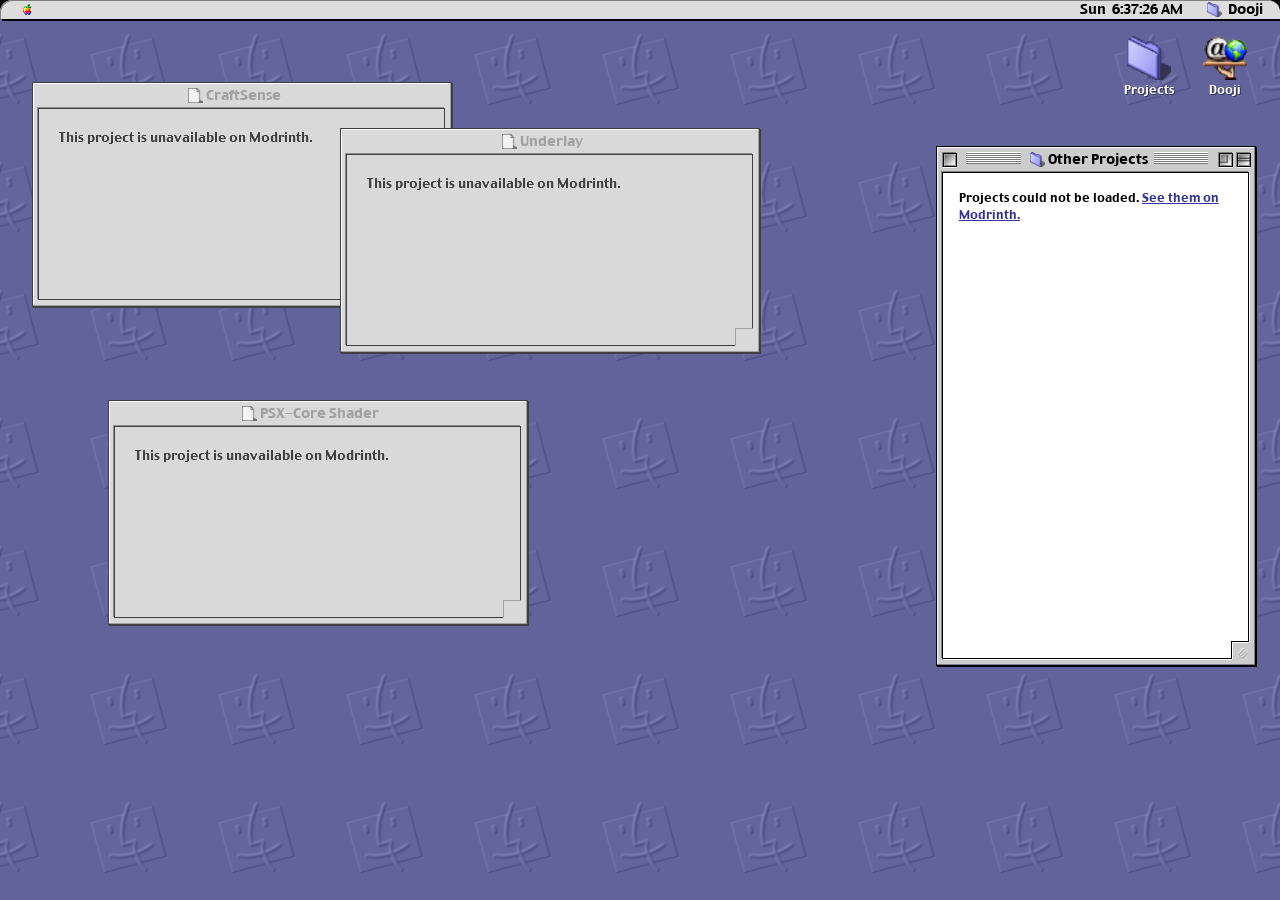
==== commit 80d5e7bc: "fix mobilr" ====
--- a/index.html
+++ b/index.html
@@ -7,8 +7,8 @@
     <link rel="icon" type="image/png" sizes="96x96" href="/favicon-96x96.png?v=3" />
     <title>Dooji's Macintosh</title>
     <meta name="description" content="Welcome to my Macintosh!" />
-    <script type="module" crossorigin src="/assets/index-D8dwV3KV.js"></script>
-    <link rel="stylesheet" crossorigin href="/assets/index-BLHTybny.css">
+    <script type="module" crossorigin src="/assets/index-DejUEw4o.js"></script>
+    <link rel="stylesheet" crossorigin href="/assets/index-BfOfjowi.css">
   </head>
   <body>
     <div id="root"></div>
--- a/assets/index-BfOfjowi.css
+++ b/assets/index-BfOfjowi.css
@@ -0,0 +1 @@
+@font-face{font-family:ChicagoFLF;src:url(/chicagoflf.woff2) format("woff2");font-style:normal;font-weight:400;font-display:swap}@font-face{font-family:Charcoal;src:url(/charcoal.woff2) format("woff2");font-style:normal;font-weight:400;font-display:swap}.classicyDesktop{overflow:hidden;width:100%;height:100%;margin:0;padding:0;cursor:default;background-color:var(--desktop-background-color);background-image:var(--desktop-background-image);background-repeat:var(--desktop-background-repeat);background-position:var(--desktop-background-position);background-size:var(--desktop-background-size);-webkit-user-drag:none;-webkit-font-smoothing:antialiased;-moz-osx-font-smoothing:grayscale;-webkit-user-select:none;-ms-user-select:none;user-select:none}.classicyDesktop,.classicyDesktop *{accent-color:var(--color-theme-04)}@supports not selector(::-webkit-scrollbar){.classicyDesktop,.classicyDesktop *{scrollbar-width:auto;scrollbar-color:var(--color-theme-03) var(--color-system-04)}}.classicyDesktop::-webkit-scrollbar,.classicyDesktop *::-webkit-scrollbar{width:var(--window-scrollbar-size);height:var(--window-scrollbar-size)}.classicyDesktop::-webkit-scrollbar-button:start:vertical,.classicyDesktop::-webkit-scrollbar-button:start:horizontal,.classicyDesktop *::-webkit-scrollbar-button:start:vertical,.classicyDesktop *::-webkit-scrollbar-button:start:horizontal{display:block;top:var(--window-scrollbar-size);background-color:var(--color-system-02);width:var(--window-scrollbar-size);height:var(--window-scrollbar-size)}.classicyDesktop::-webkit-scrollbar-button:start:vertical,.classicyDesktop *::-webkit-scrollbar-button:start:vertical{border-left:var(--window-border-size) solid var(--color-black);border-right:var(--window-border-size) solid var(--color-black);border-bottom:var(--window-border-size) solid var(--color-black)}.classicyDesktop::-webkit-scrollbar-button:start:vertical:decrement,.classicyDesktop *::-webkit-scrollbar-button:start:vertical:decrement{background:linear-gradient(transparent 75%,var(--color-black) 0) 50%/calc(var(--window-scrollbar-arrow-size) * 2) var(--window-scrollbar-arrow-size) no-repeat,linear-gradient(transparent 50%,var(--color-black) 0) 50%/calc(var(--window-scrollbar-arrow-size) * 1.5) var(--window-scrollbar-arrow-size) no-repeat,linear-gradient(transparent 25%,var(--color-black) 0) 50%/var(--window-scrollbar-arrow-size) var(--window-scrollbar-arrow-size) no-repeat,linear-gradient(var(--color-black) 50%,var(--color-black) 0) 50%/calc(var(--window-scrollbar-arrow-size) / 2) var(--window-scrollbar-arrow-size) no-repeat,var(--color-system-02);width:var(--window-scrollbar-size);height:var(--window-scrollbar-size)}.classicyDesktop::-webkit-scrollbar-button:start:vertical:decrement:active,.classicyDesktop *::-webkit-scrollbar-button:start:vertical:decrement:active{background:linear-gradient(transparent 75%,var(--color-black) 0) 50%/calc(var(--window-scrollbar-arrow-size) * 2) var(--window-scrollbar-arrow-size) no-repeat,linear-gradient(transparent 50%,var(--color-black) 0) 50%/calc(var(--window-scrollbar-arrow-size) * 1.5) var(--window-scrollbar-arrow-size) no-repeat,linear-gradient(transparent 25%,var(--color-black) 0) 50%/var(--window-scrollbar-arrow-size) var(--window-scrollbar-arrow-size) no-repeat,linear-gradient(var(--color-black) 50%,var(--color-black) 0) 50%/calc(var(--window-scrollbar-arrow-size) / 2) var(--window-scrollbar-arrow-size) no-repeat,var(--color-system-06);box-shadow:inset var(--window-border-size) var(--window-border-size) 0 var(--color-system-07),inset calc(var(--window-border-size) * -1) calc(var(--window-border-size) * -1) 0 var(--color-system-07)}.classicyDesktop::-webkit-scrollbar-button:start:vertical:increment,.classicyDesktop *::-webkit-scrollbar-button:start:vertical:increment{background:linear-gradient(0deg,transparent 75%,var(--color-black) 0) 50%/calc(var(--window-scrollbar-arrow-size) * 2) var(--window-scrollbar-arrow-size) no-repeat,linear-gradient(0deg,transparent 50%,var(--color-black) 0) 50%/calc(var(--window-scrollbar-arrow-size) * 1.5) var(--window-scrollbar-arrow-size) no-repeat,linear-gradient(0deg,transparent 25%,var(--color-black) 0) 50%/var(--window-scrollbar-arrow-size) var(--window-scrollbar-arrow-size) no-repeat,linear-gradient(0deg,var(--color-black) 50%,var(--color-black) 0) 50%/calc(var(--window-scrollbar-arrow-size) / 2) var(--window-scrollbar-arrow-size) no-repeat,var(--color-system-02);border-bottom:none;width:var(--window-scrollbar-size);height:var(--window-scrollbar-size)}.classicyDesktop::-webkit-scrollbar-button:start:vertical:increment:active,.classicyDesktop *::-webkit-scrollbar-button:start:vertical:increment:active{background:linear-gradient(0deg,transparent 75%,var(--color-black) 0) 50%/calc(var(--window-scrollbar-arrow-size) * 2) var(--window-scrollbar-arrow-size) no-repeat,linear-gradient(0deg,transparent 50%,var(--color-black) 0) 50%/calc(var(--window-scrollbar-arrow-size) * 1.5) var(--window-scrollbar-arrow-size) no-repeat,linear-gradient(0deg,transparent 25%,var(--color-black) 0) 50%/var(--window-scrollbar-arrow-size) var(--window-scrollbar-arrow-size) no-repeat,linear-gradient(var(--color-black) 50%,var(--color-black) 0) 50%/calc(var(--window-scrollbar-arrow-size) / 2) var(--window-scrollbar-arrow-size) no-repeat,var(--color-system-06);box-shadow:inset var(--window-border-size) var(--window-border-size) 0 var(--color-system-06),inset calc(var(--window-border-size) * -1) calc(var(--window-border-size) * -1) 0 var(--color-system-07)}.classicyDesktop::-webkit-scrollbar-button:start:horizontal,.classicyDesktop *::-webkit-scrollbar-button:start:horizontal{border-top:var(--window-border-size) solid var(--color-black);border-bottom:var(--window-border-size) solid var(--color-black);border-right:var(--window-border-size) solid var(--color-black)}.classicyDesktop::-webkit-scrollbar-button:start:horizontal:decrement,.classicyDesktop *::-webkit-scrollbar-button:start:horizontal:decrement{background:linear-gradient(90deg,transparent 75%,var(--color-black) 0) 50%/var(--window-scrollbar-arrow-size) calc(var(--window-scrollbar-arrow-size) * 2) no-repeat,linear-gradient(90deg,transparent 50%,var(--color-black) 0) 50%/var(--window-scrollbar-arrow-size) calc(var(--window-scrollbar-arrow-size) * 1.5) no-repeat,linear-gradient(90deg,transparent 25%,var(--color-black) 0) 50%/var(--window-scrollbar-arrow-size) var(--window-scrollbar-arrow-size) no-repeat,linear-gradient(90deg,var(--color-black) 50%,var(--color-black) 0) 50%/var(--window-scrollbar-arrow-size) calc(var(--window-scrollbar-arrow-size) / 2) no-repeat,var(--color-system-02);width:var(--window-scrollbar-size);height:var(--window-scrollbar-size)}.classicyDesktop::-webkit-scrollbar-button:start:horizontal:decrement:active,.classicyDesktop *::-webkit-scrollbar-button:start:horizontal:decrement:active{background:linear-gradient(90deg,transparent 75%,var(--color-black) 0) 50%/var(--window-scrollbar-arrow-size) calc(var(--window-scrollbar-arrow-size) * 2) no-repeat,linear-gradient(90deg,transparent 50%,var(--color-black) 0) 50%/var(--window-scrollbar-arrow-size) calc(var(--window-scrollbar-arrow-size) * 1.5) no-repeat,linear-gradient(90deg,transparent 25%,var(--color-black) 0) 50%/var(--window-scrollbar-arrow-size) var(--window-scrollbar-arrow-size) no-repeat,linear-gradient(var(--color-black) 50%,var(--color-black) 0) 50%/calc(var(--window-scrollbar-arrow-size) / 2) var(--window-scrollbar-arrow-size) no-repeat,var(--color-system-06);box-shadow:inset var(--window-border-size) var(--window-border-size) 0 var(--color-system-06),inset calc(var(--window-border-size) * -1) calc(var(--window-border-size) * -1) 0 var(--color-system-07)}.classicyDesktop::-webkit-scrollbar-button:start:horizontal:increment,.classicyDesktop *::-webkit-scrollbar-button:start:horizontal:increment{background:linear-gradient(270deg,transparent 75%,var(--color-black) 0) 50%/var(--window-scrollbar-arrow-size) calc(var(--window-scrollbar-arrow-size) * 2) no-repeat,linear-gradient(270deg,transparent 50%,var(--color-black) 0) 50%/var(--window-scrollbar-arrow-size) calc(var(--window-scrollbar-arrow-size) * 1.5) no-repeat,linear-gradient(270deg,transparent 25%,var(--color-black) 0) 50%/var(--window-scrollbar-arrow-size) var(--window-scrollbar-arrow-size) no-repeat,linear-gradient(270deg,var(--color-black) 50%,var(--color-black) 0) 50%/var(--window-scrollbar-arrow-size) calc(var(--window-scrollbar-arrow-size) / 2) no-repeat,var(--color-system-02);border-right:none;width:var(--window-scrollbar-size);height:var(--window-scrollbar-size)}.classicyDesktop::-webkit-scrollbar-button:start:horizontal:increment:active,.classicyDesktop *::-webkit-scrollbar-button:start:horizontal:increment:active{background:linear-gradient(270deg,transparent 75%,var(--color-black) 0) 50%/var(--window-scrollbar-arrow-size) calc(var(--window-scrollbar-arrow-size) * 2) no-repeat,linear-gradient(270deg,transparent 50%,var(--color-black) 0) 50%/var(--window-scrollbar-arrow-size) calc(var(--window-scrollbar-arrow-size) * 1.5) no-repeat,linear-gradient(270deg,transparent 25%,var(--color-black) 0) 50%/var(--window-scrollbar-arrow-size) var(--window-scrollbar-arrow-size) no-repeat,linear-gradient(var(--color-black) 50%,var(--color-black) 0) 50%/calc(var(--window-scrollbar-arrow-size) / 2) var(--window-scrollbar-arrow-size) no-repeat,var(--color-system-06);box-shadow:inset var(--window-border-size) var(--window-border-size) 0 var(--color-system-06),inset calc(var(--window-border-size) * -1) calc(var(--window-border-size) * -1) 0 var(--color-system-07)}.classicyDesktop::-webkit-scrollbar-track,.classicyDesktop *::-webkit-scrollbar-track{background-color:var(--color-system-04);border:var(--window-border-size) solid var(--color-black)}.classicyDesktop::-webkit-scrollbar-track:vertical,.classicyDesktop *::-webkit-scrollbar-track:vertical{box-shadow:inset var(--window-border-size) var(--window-border-size) 0 var(--color-system-06),inset calc(var(--window-border-size) * -1) calc(var(--window-border-size) * 2) 0 var(--color-system-03),inset calc(var(--window-border-size) * 2) 0 0 #00000040,inset calc(var(--window-border-size) * -2) 0 0 #ffffff40}.classicyDesktop::-webkit-scrollbar-track:horizontal,.classicyDesktop *::-webkit-scrollbar-track:horizontal{box-shadow:inset var(--window-border-size) var(--window-border-size) 0 var(--color-system-06),inset calc(var(--window-border-size) * 2) calc(var(--window-border-size) * -1) 0 var(--color-system-03),inset calc(var(--window-border-size) * 2) 0 0 #00000040,inset calc(var(--window-border-size) * -2) 0 0 #ffffff40}.classicyDesktop::-webkit-scrollbar-corner,.classicyDesktop *::-webkit-scrollbar-corner{border-top:var(--window-border-size) solid var(--color-black);border-left:var(--window-border-size) solid var(--color-black);box-shadow:inset var(--window-border-size) var(--window-border-size) 0 var(--color-white);background:var(--color-system-03)}.classicyDesktop::-webkit-scrollbar-thumb,.classicyDesktop *::-webkit-scrollbar-thumb{min-width:var(--window-control-size);min-height:var(--window-control-size);border:var(--window-border-size) solid var(--color-theme-07);box-shadow:inset var(--window-border-size) var(--window-border-size) 0 var(--color-system-02),inset calc(var(--window-border-size) * -1) calc(var(--window-border-size) * -1) 0 var(--color-theme-04)!important}.classicyDesktop::-webkit-scrollbar-thumb:vertical,.classicyDesktop *::-webkit-scrollbar-thumb:vertical{background:linear-gradient(transparent 12.5%,var(--color-theme-05) 0,var(--color-theme-05) 25%,transparent 0,transparent 37.5%,var(--color-theme-05) 0,var(--color-theme-05) 50%,transparent 0,transparent 62.5%,var(--color-theme-05) 0,var(--color-theme-05) 75%,transparent 0,transparent 87.5%,var(--color-theme-05) 0) 50%/7px 8px no-repeat,linear-gradient(var(--color-theme-01) 12.5%,transparent 0,transparent 25%,var(--color-theme-01) 0,var(--color-theme-01) 37.5%,transparent 0,transparent 50%,var(--color-theme-01) 0,var(--color-theme-01) 62.5%,transparent 0,transparent 75%,var(--color-theme-01) 0,var(--color-theme-01) 87.5%,transparent 0) 49%/7px 8px no-repeat,var(--color-theme-03)}.classicyDesktop::-webkit-scrollbar-thumb:horizontal,.classicyDesktop *::-webkit-scrollbar-thumb:horizontal{background:linear-gradient(90deg,transparent 12.5%,var(--color-theme-05) 0,var(--color-theme-05) 25%,transparent 0,transparent 37.5%,var(--color-theme-05) 0,var(--color-theme-05) 50%,transparent 0,transparent 62.5%,var(--color-theme-05) 0,var(--color-theme-05) 75%,transparent 0,transparent 87.5%,var(--color-theme-05) 0) 50%/8px 7px no-repeat,linear-gradient(90deg,var(--color-theme-01) 12.5%,transparent 0,transparent 25%,var(--color-theme-01) 0,var(--color-theme-01) 37.5%,transparent 0,transparent 50%,var(--color-theme-01) 0,var(--color-theme-01) 62.5%,transparent 0,transparent 75%,var(--color-theme-01) 0,var(--color-theme-01) 87.5%,transparent 0) center 49%/8px 7px no-repeat,var(--color-theme-03)}.classicyDesktop:focus-visible,.classicyDesktop *:focus-visible{outline-color:var(--color-outline)}.classicyDesktop::marker,.classicyDesktop *::marker{color:var(--color-theme-02)}.classicyDesktop:is(::-webkit-calendar-picker-indicator,::-webkit-clear-button,::-webkit-inner-spin-button,::-webkit-outer-spin-button),.classicyDesktop *:is(::-webkit-calendar-picker-indicator,::-webkit-clear-button,::-webkit-inner-spin-button,::-webkit-outer-spin-button){color:var(--color-theme-02)}.classicyDesktop *::selection{background:var(--color-theme-02)!important}.classicyDesktopSelect{position:absolute!important;border:var(--window-border-size) dotted var(--color-black);outline:var(--window-border-size) dotted var(--color-black)}.classicyDesktopDialogOverlay{position:fixed;top:0;right:0;bottom:0;left:0;z-index:99999;display:flex;align-items:center;justify-content:center}.classicyDesktopDialogContent{display:flex;flex-direction:row;align-items:flex-start;gap:1rem;padding:1rem}.classicyDesktopDialogIcon{width:var(--icon-size-regular);height:var(--icon-size-regular);flex-shrink:0}.classicyDesktopDialogBody{display:flex;flex-direction:column;gap:1rem;flex:1}.classicyDesktopDialogButtons{display:flex;justify-content:flex-end;gap:.5rem}.site-app,.site-app>[role=application]{display:contents}html,body,#root{width:100%;height:100%;margin:0;overflow:hidden}#classicyDesktop{position:fixed;top:0;right:0;bottom:0;left:0;width:100vw;height:100dvh;overflow:hidden;background:#66c url(/desktop-pattern.png) repeat center!important;background-size:auto!important}.clasicyDesktopMenuAppleMenu{pointer-events:none}.classicyDesktopMenuAppSwitcher:before,.classicyDesktopMenuAppSwitcher .classicyMenuItemTitleSample{display:none}.classicyDesktopMenuAppSwitcher{padding-inline:5px!important}.desktop-selection{position:absolute;z-index:2;border:1px dotted #111;background:#29349124;pointer-events:none}.desktop-shortcuts{position:absolute;top:36px;right:24px;display:flex;gap:14px;z-index:1}.desktop-shortcuts a,.desktop-shortcuts button{display:flex;width:62px;flex-direction:column;align-items:center;gap:2px;padding:0;border:0;background:transparent;color:#fff;font:12px var(--ui-font),sans-serif;text-align:center;text-decoration:none;text-shadow:1px 1px #34345c;cursor:pointer}.desktop-shortcuts img{width:44px;height:44px;object-fit:contain}.desktop-shortcuts button:hover,.desktop-shortcuts a:hover{background:#339}.project-overview{display:grid;box-sizing:border-box;grid-template-columns:112px minmax(0,1fr);gap:16px;min-height:100%;padding:18px;background:#fff;color:#111;font:13px/1.45 var(--ui-font),sans-serif}.project-art{display:flex;flex-direction:column;align-items:center;gap:12px}.project-art img{width:104px;height:104px;object-fit:contain;border-radius:8px}.project-art a{font-size:11px;text-align:center}.project-description{min-width:0;overflow-wrap:anywhere}.project-description p{margin:0}.project-art a,.project-list a{color:#339}.loading-overview{margin:20px;font:13px var(--ui-font),sans-serif}.project-list{min-height:100%;background:#fff;font:12px var(--ui-font),sans-serif}#Dooji\.app_all-projects .classicyWindowContents{overflow-x:scroll}.project-list>p{margin:0;padding:16px;line-height:1.45}.project-list button{display:flex;width:100%;min-height:48px;align-items:center;gap:10px;padding:7px 12px;border:0;border-bottom:1px solid #dedede;background:#fff;color:#111;font:inherit;text-align:left;cursor:pointer}.project-list button:hover,.project-list button:focus-visible{background:#dcdcff}.project-list img{width:32px;height:32px;object-fit:contain;border-radius:4px}@media (max-width: 900px){.desktop-shortcuts{top:32px;right:14px}}@media (max-width: 500px){.project-overview{grid-template-columns:76px minmax(0,1fr);gap:10px;padding:12px}.project-art img{width:72px;height:72px}.project-art a{font-size:10px}}.classicyWindowTitle,.classicyWindowFrameEdge,.classicyWindowResizer{touch-action:none}.classicyWindow.classicyWindowZoomed{max-width:none;max-height:none}.classicyWindowCollapsed{height:calc(var(--window-control-size) * 1.25)!important}.classicyWindowHeader{font-family:var(--ui-font),sans-serif;font-size:calc(var(--ui-font-size) * .865);position:sticky;z-index:999;top:0;display:flex;border:var(--window-border-size) solid var(--color-system-07);border-bottom:var(--window-border-size) solid var(--color-system-05);box-shadow:inset calc(var(--window-border-size) * -1) calc(var(--window-border-size) * -1) var(--color-system-05),inset var(--window-border-size) var(--window-border-size) var(--color-window-border-outset),var(--window-border-size) var(--window-border-size) 0 0 var(--color-black);box-shadow:inset var(--window-border-size) var(--window-border-size) var(--color-window-border-outset);box-shadow:calc(var(--window-border-size) * -1) calc(var(--window-border-size) * -1) var(--color-system-05);-webkit-user-select:none;-ms-user-select:none;user-select:none;align-items:center;flex-direction:row;justify-content:center;height:calc(var(--window-control-size) * 1.5);background:var(--color-system-03);column-gap:var(--window-control-size)}.classicyWindowHeaderDimmed{opacity:.5;border:solid var(--window-border-size) var(--color-black)!important;box-shadow:none!important}.classicyWindowHeaderList{border-bottom:none!important;box-shadow:none!important}.classicyWindowInactive{z-index:unset;-webkit-user-select:none;user-select:none;filter:contrast(.6) brightness(1.25)}@supports not selector(::-webkit-scrollbar){.classicyWindowInactive{scrollbar-color:var(--color-system-04) var(--color-system-02)}}.classicyWindowInactive::-webkit-scrollbar-button:start:vertical,.classicyWindowInactive::-webkit-scrollbar-button:start:horizontal{background-color:var(--color-system-02);box-shadow:inset var(--window-border-size) var(--window-border-size) 0 var(--color-white),inset calc(var(--window-border-size) * -1) calc(var(--window-border-size) * -1) 0 #ffffff80}.classicyWindowInactive::-webkit-scrollbar-button:start:vertical{background:var(--color-system-02)!important;border:none!important}.classicyWindowInactive::-webkit-scrollbar-button:start:vertical:decrement{background:var(--color-system-02)!important;border:none!important;box-shadow:none!important;width:0!important;height:0!important}.classicyWindowInactive::-webkit-scrollbar-button:start:vertical:increment{background:var(--color-system-02)!important;border:none!important;box-shadow:none!important;width:0!important;height:0!important}.classicyWindowInactive::-webkit-scrollbar-button:start:horizontal{border:none!important;box-shadow:none!important}.classicyWindowInactive::-webkit-scrollbar-button:start:horizontal:decrement{background:var(--color-system-02)!important;border:none!important;box-shadow:none!important;width:0!important;height:0!important}.classicyWindowInactive::-webkit-scrollbar-button:start:horizontal:increment{background:var(--color-system-02)!important;border:none!important;box-shadow:none!important;width:0!important;height:0!important}.classicyWindowInactive::-webkit-scrollbar-track{background:var(--color-system-02)!important;border:var(--window-border-size) solid var(--color-system-06)!important}.classicyWindowInactive::-webkit-scrollbar-track:vertical{box-shadow:none!important}.classicyWindowInactive::-webkit-scrollbar-track:horizontal{box-shadow:none!important}.classicyWindowInactive::-webkit-scrollbar-corner{border:none!important;box-shadow:none!important}.classicyWindowInactive::-webkit-scrollbar-thumb{display:none!important}.classicyWindowActiveApp{z-index:150!important}.classicyWindowContentsDimmed{opacity:.8;box-shadow:none!important;filter:contrast(.9)}.classicyWindowContentsNotDimmed{filter:contrast(1.667) brightness(.8)}.classicyWindowResizerDimmed{background-image:none!important}.classicyWindowResizerDimmed:before{border-top:var(--window-border-size) solid var(--color-system-05)!important;border-left:var(--window-border-size) solid var(--color-system-05)!important;box-shadow:none!important}.classicyWindowActive{z-index:300!important}.classicyWindowActive .classicyWindowTitleBar{-webkit-user-select:none;user-select:none}.classicyWindowActive .classicyWindowTitleBar .classicyWindowControlBox{opacity:1!important}.classicyWindowActive .classicyWindowTitleBar .classicyWindowTitle .classicyWindowTitleText{color:var(--color-black)!important}.classicyWindowActive .classicyWindowTitleBar .classicyWindowTitle .classicyWindowTitleCenter{background:url([data-uri])}.classicyWindowActive .classicyWindowTitleBar .classicyWindowTitle .classicyWindowTitleLeft,.classicyWindowActive .classicyWindowTitleBar .classicyWindowTitle .classicyWindowTitleRight{background:url([data-uri]);background-size:auto 99.8%}.classicyWindowActive .classicyWindowTitleBar .classicyWindowTitle .classicyWindowTitleLeft:after,.classicyWindowActive .classicyWindowTitleBar .classicyWindowTitle .classicyWindowTitleRight:after{position:relative;top:-100%;right:calc(var(--window-padding-size) * -1);display:block;float:right;width:var(--window-padding-size);content:" ";background-image:url([data-uri]);background-repeat:no-repeat}.classicyWindowActive .classicyWindowTitleBar .classicyWindowTitle .classicyWindowTitleLeft:before,.classicyWindowActive .classicyWindowTitleBar .classicyWindowTitle .classicyWindowTitleRight:before{position:relative;left:calc(var(--window-padding-size) * -1 / 2);display:block;content:" ";background-image:url([data-uri]);background-repeat:no-repeat}.classicyWindowFloating{z-index:350!important}.classicyWindowBackgrounded{z-index:20!important}.classicyWindowModalFront{z-index:370!important}.classicyWindowInvisible{display:none!important}.classicyWindowNoScroll{overflow:hidden!important}.classicyWindowResizing{border:calc(var(--window-padding-size) / 4) dotted!important;border-color:var(--color-black)!important;background:transparent!important;box-shadow:none!important}.classicyWindowResizing .classicyWindowResizer{cursor:grabbing!important}.classicyWindowResizing *{opacity:0}.classicyWindowDragging{cursor:grabbing!important;border:calc(var(--window-padding-size) / 4) dotted!important;border-color:var(--color-black)!important;background:transparent!important;box-shadow:none!important}.classicyWindowDragging *{opacity:0;-webkit-user-select:none;user-select:none;user-drag:none}.classicyWindowRed{border:var(--window-border-size) solid var(--color-window-border);box-shadow:inset calc(var(--window-border-size) * -1) calc(var(--window-border-size) * -1) var(--color-system-05),inset var(--window-border-size) var(--window-border-size) var(--color-window-border-outset),var(--window-border-size) var(--window-border-size) 0 0 var(--color-black);z-index:99999!important;border-color:var(--color-error)!important}.classicyWindowRed .classicyWindowTitleBar{background-color:#f7cecd!important}.classicyWindowRed .classicyWindowTitleBar .classicyWindowTitle .classicyWindowTitleCenter{background:url([data-uri]);background-size:auto 100%}.classicyWindowRed .classicyWindowTitleBar .classicyWindowTitle .classicyWindowTitleLeft,.classicyWindowRed .classicyWindowTitleBar .classicyWindowTitle .classicyWindowTitleRight{background:url([data-uri])}.classicyWindowRed .classicyWindowTitleBar .classicyWindowTitle .classicyWindowTitleLeft:after,.classicyWindowRed .classicyWindowTitleBar .classicyWindowTitle .classicyWindowTitleRight:after{background-image:url([data-uri])}.classicyWindowRed .classicyWindowTitleBar .classicyWindowTitle .classicyWindowTitleLeft:before,.classicyWindowRed .classicyWindowTitleBar .classicyWindowTitle .classicyWindowTitleRight:before{background-image:url([data-uri])}.classicyWindow{position:absolute;z-index:20;box-sizing:border-box;max-width:calc(100vw - 8px);max-height:calc(100dvh - 34px);--window-frame-inset: calc(var(--window-padding-size) / 1.25);padding:var(--window-frame-inset);background-color:var(--color-window-frame);border:var(--window-border-size) solid var(--color-window-border);box-shadow:inset calc(var(--window-border-size) * -1) calc(var(--window-border-size) * -1) var(--color-system-05),inset var(--window-border-size) var(--window-border-size) var(--color-window-border-outset),var(--window-border-size) var(--window-border-size) 0 0 var(--color-black)}.classicyWindow .classicyWindowTitleBar{-webkit-user-select:none;-ms-user-select:none;user-select:none;font-family:var(--ui-font),sans-serif;position:relative;display:flex;flex-direction:row;height:calc(var(--window-control-size) * 1.5);padding-bottom:var(--window-border-size);text-align:center;border:none;box-shadow:none;column-gap:calc(var(--window-border-size) * 4)}.classicyWindow .classicyWindowTitleBar .classicyWindowIcon{max-width:calc(var(--window-control-size) * 2);max-height:calc(var(--window-control-size) * 1.25);padding:0 calc(var(--window-padding-size) / 2);display:flex;align-items:flex-start;justify-content:flex-start}.classicyWindow .classicyWindowTitleBar .classicyWindowIcon img{height:100%;width:100%;-webkit-user-select:none;user-select:none;pointer-events:none;object-fit:contain}.classicyWindow .classicyWindowTitleBar .classicyWindowTitle{position:relative;display:flex;flex-direction:row;flex-grow:1;text-align:center;min-width:0}.classicyWindow .classicyWindowTitleBar .classicyWindowTitle .classicyWindowTitleText{font-size:var(--ui-font-size);overflow:hidden;align-content:flex-start;height:1.5em!important;line-height:1;cursor:default;-webkit-user-select:none;user-select:none;color:var(--color-system-05);-webkit-user-drag:none;display:flex}.classicyWindow .classicyWindowTitleBar .classicyWindowTitle .classicyWindowTitleText>p{overflow:hidden;margin:0;text-wrap:nowrap;text-overflow:ellipsis}.classicyWindow .classicyWindowTitleBar .classicyWindowTitle .classicyWindowTitleCenter{flex-grow:1;width:auto;height:calc(var(--window-control-size) * 1.25);margin:calc(var(--window-padding-size) / 2) var(--window-padding-size);margin-top:0;padding:0}.classicyWindow .classicyWindowTitleBar .classicyWindowTitle .classicyWindowTitleLeft,.classicyWindow .classicyWindowTitleBar .classicyWindowTitle .classicyWindowTitleRight{flex-grow:1;width:auto;height:calc(var(--window-control-size) * 1);margin:calc(var(--window-padding-size) / 2) var(--window-padding-size);margin-top:0;padding:0}.classicyWindow .classicyWindowTitleBar .classicyWindowTitle span{font-size:var(--window-control-size);margin:0;padding:0;background:var(--color-window-frame)!important}.classicyWindow .classicyWindowTitleBar .classicyWindowControlBox{box-shadow:inset var(--window-border-size) var(--window-border-size) var(--color-system-05),var(--window-border-size) var(--window-border-size) var(--color-window-border-outset);padding:var(--window-border-size) 0 var(--window-border-size) var(--window-border-size);opacity:0;width:calc(var(--window-control-size) + var(--window-border-size))!important;height:calc(var(--window-control-size) + var(--window-border-size))!important}.classicyWindow .classicyWindowTitleBar .classicyWindowCollapseBox,.classicyWindow .classicyWindowTitleBar .classicyWindowZoomBox{width:calc(var(--window-control-size))!important;height:calc(var(--window-control-size))!important;background:linear-gradient(135deg,var(--color-system-05),var(--color-white) 80%);box-shadow:inset var(--window-border-size) var(--window-border-size) 0 0 var(--color-system-03),inset calc((var(--window-border-size)) * -1) calc((var(--window-border-size)) * -1) 0 0 var(--color-system-05);border:var(--window-border-size) solid var(--color-black)}.classicyWindow .classicyWindowTitleBar .classicyWindowCollapseBox:before,.classicyWindow .classicyWindowTitleBar .classicyWindowZoomBox:before{display:block;width:100%;height:100%;background-image:url([data-uri]);background-repeat:no-repeat;background-size:cover;mix-blend-mode:luminosity;opacity:.25;content:" "}.classicyWindow .classicyWindowTitleBar .classicyWindowCollapseBox:active,.classicyWindow .classicyWindowTitleBar .classicyWindowZoomBox:active{box-shadow:inset var(--window-border-size) var(--window-border-size) 0 0 var(--color-system-07),inset calc(var(--window-border-size) * -1) calc(var(--window-border-size) * -1) 0 0 var(--color-system-05);background:linear-gradient(135deg,var(--color-system-06),var(--color-system-05))}.classicyWindow .classicyWindowTitleBar .classicyWindowCollapseBox:after,.classicyWindow .classicyWindowTitleBar .classicyWindowZoomBox:after{position:relative;top:calc(var(--window-control-size) * -1 - var(--window-border-size));display:block;width:100%;height:100%;background-position:center center;background-repeat:no-repeat;background-size:contain;content:" "}.classicyWindow .classicyWindowTitleBar .classicyWindowCollapseBox:after{opacity:.65;background-image:url([data-uri]);background-position:top left}.classicyWindow .classicyWindowTitleBar .classicyWindowZoomBox:after{opacity:.65;background-image:url([data-uri]);background-position:top left;margin-top:calc(var(--window-border-size) * 2)}.classicyWindow .classicyWindowTitleBar .classicyWindowCloseBox{width:calc(var(--window-control-size))!important;height:calc(var(--window-control-size))!important;background:linear-gradient(135deg,var(--color-system-05),var(--color-white) 80%);box-shadow:inset var(--window-border-size) var(--window-border-size) 0 0 var(--color-system-03),inset calc((var(--window-border-size)) * -1) calc((var(--window-border-size)) * -1) 0 0 var(--color-system-05);border:var(--window-border-size) solid var(--color-black)}.classicyWindow .classicyWindowTitleBar .classicyWindowCloseBox:before{display:block;width:100%;height:100%;background-image:url([data-uri]);background-repeat:no-repeat;background-size:cover;mix-blend-mode:luminosity;opacity:.25;content:" "}.classicyWindow .classicyWindowTitleBar .classicyWindowCloseBox:active{box-shadow:inset var(--window-border-size) var(--window-border-size) 0 0 var(--color-system-07),inset calc(var(--window-border-size) * -1) calc(var(--window-border-size) * -1) 0 0 var(--color-system-05);background:linear-gradient(135deg,var(--color-system-06),var(--color-system-05))}.classicyWindow .classicyWindowTitleBar .classicyWindowCloseBox:after{position:relative;top:calc(var(--window-control-size) * -1 - var(--window-border-size));display:block;width:100%;height:100%;background-position:center center;background-repeat:no-repeat;background-size:contain;content:" "}.classicyWindow .classicyWindowResizer{position:absolute;z-index:999;box-sizing:border-box;right:var(--window-border-size);bottom:var(--window-border-size);width:calc(var(--window-scrollbar-size) + var(--window-frame-inset));height:calc(var(--window-scrollbar-size) + var(--window-frame-inset));padding:0;-webkit-user-select:none;user-select:none;border:none;background-color:var(--color-system-03);background-image:url([data-uri]);background-repeat:no-repeat;background-position:center;background-size:calc(var(--window-control-size) - var(--window-border-size) * 2);box-shadow:none}.classicyWindow .classicyWindowResizer:before{content:"";position:absolute;top:calc(var(--window-border-size) * -1);left:calc(var(--window-border-size) * -1);box-sizing:border-box;width:calc(var(--window-scrollbar-size) + var(--window-border-size));height:calc(var(--window-scrollbar-size) + var(--window-border-size));border-top:var(--window-border-size) solid var(--color-black);border-left:var(--window-border-size) solid var(--color-black);box-shadow:inset var(--window-border-size) var(--window-border-size) 0 var(--color-white)}.classicyWindow .classicyWindowContents{position:relative;display:block;border:var(--window-border-size) solid var(--color-window-border);box-shadow:calc(var(--window-border-size) * -1) calc(var(--window-border-size) * -1) var(--color-system-05),calc(var(--window-border-size) * 1) calc(var(--window-border-size) * 1) var(--color-window-border-outset);overflow:auto;margin-right:var(--window-border-size);height:calc(100% - var(--window-control-size) * 1 - var(--window-padding-size) * 1.5 - var(--window-border-size) * 2);background-color:var(--classicy-window-contents-bg, var(--color-window-document))}.classicyWindow .classicyWindowContentsWithHeader{position:relative;display:block;overflow:auto;height:calc(100% - var(--window-control-size) * 3 - (var(--window-padding-size)) - var(--window-border-size) * 2)!important;background-color:var(--classicy-window-contents-bg, var(--color-window-document))}.classicyWindowContentsModal{width:calc(100% - var(--window-padding-size) / 2);height:calc(100% - var(--window-control-size) * 2 - var(--window-padding-size));margin:0!important;padding:calc(var(--window-padding-size) / 4)!important;border:none!important;border:var(--window-border-size) solid var(--color-window-border);border-top:calc(var(--window-padding-size) / 4) solid var(--color-black)!important;background-color:var(--classicy-window-contents-bg, var(--color-window-frame))!important;box-shadow:inset calc(var(--window-border-size) * -1) calc(var(--window-border-size) * -1) var(--color-system-05),inset var(--window-border-size) var(--window-border-size) var(--color-window-border-outset),var(--window-border-size) var(--window-border-size) 0 0 var(--color-black)}.classicyWindowContentsModalInner{padding:calc(var(--window-padding-size) / 2)}.classicyWindowContentsInner{position:relative;display:block;height:100%}.classicyWindowContentsInnerGrow{height:100%}.classicyWindowModal{margin:0!important;padding:0}.classicyWindowTitleBarModal{padding:calc(var(--window-padding-size) / 1.25) calc(var(--window-padding-size) / 1.25)!important}.classicyWindowTitleBarModal .classicyWindowTitle{width:calc(100% - var(--window-control-size) * 5)!important}.classicyWindowFrameEdge{position:absolute;z-index:5;cursor:default}.classicyWindowFrameEdge-top{top:0;left:0;right:0;height:var(--window-padding-size)}.classicyWindowFrameEdge-bottom{bottom:0;left:0;right:0;height:var(--window-padding-size)}.classicyWindowFrameEdge-left{top:0;bottom:0;left:0;width:var(--window-padding-size)}.classicyWindowFrameEdge-right{top:0;bottom:0;right:0;width:var(--window-padding-size)}.classicyWindowPlacardBar{position:absolute;z-index:998;left:calc(var(--window-frame-inset) + var(--window-border-size));bottom:calc(var(--window-frame-inset) + var(--window-border-size));display:flex;align-items:center;max-width:calc(100% - var(--window-control-size) * 3.5);height:var(--window-scrollbar-size)}.classicyWindowPlacardBar .classicyPlacardHolder{display:flex;height:100%}.classicyWindowPlacardBar .classicyPlacard{min-height:0;height:100%}.classicyWindowPlacardBarDimmed{opacity:.6}.classicyWindowDocument .classicyWindowTitleBar{min-height:var(--hig-titlebar-height)}.classicyWindowUtility{--window-scrollbar-size: calc(var(--window-padding-size) * 1 + var(--window-border-size) * 1);--window-scrollbar-arrow-size: calc(var(--window-scrollbar-size) / 4)}.classicyWindowUtility.classicyWindowCollapsed{height:calc(var(--window-control-size) * .5)!important}.classicyWindowUtility .classicyWindowContents{height:calc(100% - var(--window-control-size) * .25 - var(--window-padding-size) * 1.5)}.classicyWindowUtility .classicyWindowTitleBar{height:var(--hig-titlebar-height-utility);top:calc(var(--window-border-size) * -2);min-height:var(--hig-titlebar-height-utility);align-items:center;padding-bottom:0}.classicyWindowUtility .classicyWindowTitleBar .classicyWindowControlBox{width:calc(var(--hig-titlebar-height-utility) - var(--window-border-size) * 2)!important;height:calc(var(--hig-titlebar-height-utility) - var(--window-border-size) * 2)!important}.classicyWindowUtility .classicyWindowTitleBar .classicyWindowControlBox .classicyWindowCloseBox,.classicyWindowUtility .classicyWindowTitleBar .classicyWindowControlBox .classicyWindowCollapseBox{width:calc(var(--hig-titlebar-height-utility) - var(--window-border-size) * 4)!important;height:calc(var(--hig-titlebar-height-utility) - var(--window-border-size) * 4)!important}.classicyWindowUtility .classicyWindowTitleBar .classicyWindowControlBox .classicyWindowCollapseBox:after{top:calc(var(--window-padding-size) * -1 - var(--window-border-size))}.classicyWindowUtility .classicyWindowTitleBar .classicyWindowTitleText{background:var(--color-system-03);padding:0 calc(var(--window-padding-size) / 2)}.classicyWindowUtility .classicyWindowTitleBar .classicyWindowTitleLeft,.classicyWindowUtility .classicyWindowTitleBar .classicyWindowTitleRight{background:none!important}.classicyWindowUtility .classicyWindowTitleBar .classicyWindowTitleLeft:before,.classicyWindowUtility .classicyWindowTitleBar .classicyWindowTitleLeft:after,.classicyWindowUtility .classicyWindowTitleBar .classicyWindowTitleRight:before,.classicyWindowUtility .classicyWindowTitleBar .classicyWindowTitleRight:after{content:none!important}.classicyWindowUtility .classicyWindowTitleBar .classicyWindowTitleCenter{height:var(--hig-titlebar-height-utility)!important;margin:0 var(--window-padding-size)!important;background-image:url([data-uri])!important;background-repeat:repeat!important;background-size:4px 3px!important}.classicyWindowUtility .classicyWindowTitleBar .classicyWindowTitleCenter:before,.classicyWindowUtility .classicyWindowTitleBar .classicyWindowTitleCenter:after{content:none!important}.classicyWindowContentsFramed{border:var(--hig-frame-width) solid var(--color-system-07)!important}.classicyWindowContentsFramedDimmed{border-color:var(--color-system-05)!important}.classicyWindowModalScrim{position:absolute;top:0;right:0;bottom:0;left:0;z-index:360;background:transparent}.classicyWindowModalScrimError{z-index:99998}.classicyBalloonHelpAnchor{position:relative;display:inline-block}.classicyBalloonHelpContainer{position:fixed;z-index:100000;pointer-events:none;width:max-content}.classicyBalloonHelp{background:var(--color-white);border:var(--window-border-size) solid var(--color-black);border-radius:8px;padding:var(--window-padding-size);min-width:80px;max-width:220px}.classicyBalloonHelp p{margin:0;font-family:var(--ui-font);font-size:calc(var(--ui-font-size) * .85);line-height:1.3;white-space:normal}.classicyBalloonHelpTitle{font-weight:700;margin-bottom:3px!important}.classicyBalloonHelpTail{position:absolute;display:block;transform:scaleX(var(--classicy-balloon-tail-sx, 1)) scaleY(var(--classicy-balloon-tail-sy, 1))}.classicyBalloonHelpTailTop{bottom:-12px}.classicyBalloonHelpTailBottom{top:-12px;--classicy-balloon-tail-sy: -1}.classicyBalloonHelpTailLeft{left:8px}.classicyBalloonHelpTailCenter{left:calc(50% - 10px)}.classicyBalloonHelpTailRight{right:8px;--classicy-balloon-tail-sx: -1}.classicyMenuWrapper{font-family:var(--ui-font),sans-serif;font-size:var(--ui-font-size);position:relative;height:100%;display:flex;z-index:5000;width:100%;margin:0;padding:0}.classicyMenu{position:absolute;display:flex;flex-direction:column;min-width:calc(var(--window-control-size) * 15);margin:0;padding:var(--window-border-size);border:var(--window-border-size) solid var(--color-window-border);box-shadow:inset calc(var(--window-border-size) * -1) calc(var(--window-border-size) * -1) var(--color-system-05),inset var(--window-border-size) var(--window-border-size) var(--color-window-border-outset),var(--window-border-size) var(--window-border-size) 0 0 var(--color-black);list-style:none;background-color:var(--color-system-02)}.classicyMenu div ul li:hover{color:var(--color-white);background-color:var(--color-theme-04)}.classicySubMenu{position:absolute;display:none;flex-direction:column;min-width:calc(var(--window-control-size) * 15);border:var(--window-border-size) solid var(--color-window-border);box-shadow:inset calc(var(--window-border-size) * -1) calc(var(--window-border-size) * -1) var(--color-system-05),inset var(--window-border-size) var(--window-border-size) var(--color-window-border-outset),var(--window-border-size) var(--window-border-size) 0 0 var(--color-black);margin:0 0 0 calc(var(--window-padding-size) * -1);padding:var(--window-border-size);list-style:none;color:var(--color-black);background:var(--color-system-02);background-color:var(--color-system-02)}.classicySubMenu .classicyMenuWrapper>.classicySubMenu{left:100%;margin:calc(var(--window-padding-size) * -4) calc(var(--window-padding-size) * -2)}.classicySubMenu .classicyMenuWrapper>.classicySubMenu.classicySubMenuFlipLeft{left:auto;right:100%}.classicyContextMenu{display:flex;flex-direction:column;min-width:calc(var(--window-control-size) * 15);border:var(--window-border-size) solid var(--color-window-border);box-shadow:inset calc(var(--window-border-size) * -1) calc(var(--window-border-size) * -1) var(--color-system-05),inset var(--window-border-size) var(--window-border-size) var(--color-window-border-outset),var(--window-border-size) var(--window-border-size) 0 0 var(--color-black);margin:0;padding:var(--window-border-size);list-style:none;color:var(--color-black);background-color:var(--color-system-02)}.classicyContextSubMenu{position:absolute;left:100%;display:none;flex-direction:column;min-width:calc(var(--window-control-size) * 15);border:var(--window-border-size) solid var(--color-window-border);box-shadow:inset calc(var(--window-border-size) * -1) calc(var(--window-border-size) * -1) var(--color-system-05),inset var(--window-border-size) var(--window-border-size) var(--color-window-border-outset),var(--window-border-size) var(--window-border-size) 0 0 var(--color-black);margin:calc(var(--window-padding-size) * -4) calc(var(--window-padding-size) * -2);padding:var(--window-border-size);list-style:none;color:var(--color-black);background:var(--color-system-02);background-color:var(--color-system-02)}.classicyContextSubMenu.classicySubMenuFlipLeft{left:auto;right:100%}.classicyMenuItem{display:flex;float:left;align-items:center;flex-direction:row;flex-wrap:wrap;justify-content:space-between;margin:0;padding:0 calc(var(--window-padding-size) * 1.25);box-sizing:content-box;height:100%}.classicyMenuItem>.classicyMenuWrapper{pointer-events:none}.classicyMenuItem:hover{color:var(--color-white);background-color:var(--color-theme-04)}.classicyMenuItem img{width:calc(var(--window-control-size) * 1.25);height:calc(var(--window-control-size) * 1.25);margin-right:calc(var(--window-control-size) * .5);-webkit-user-select:none;user-select:none;-webkit-user-drag:none}.classicyMenuItem p,.classicyMenuItem kbd{display:flex;float:left;align-content:flex-start;align-items:center;margin:0;padding:0}.classicyMenuItem p a,.classicyMenuItem kbd a{cursor:default!important;text-decoration:none;color:var(--color-black)!important}.classicyMenuItemCheck{display:inline-flex;align-items:center;justify-content:center;width:calc(var(--window-control-size) * 1.25);margin-right:calc(var(--window-control-size) * .5);-webkit-user-select:none;user-select:none}.classicyMenuItemTitleSizer{display:grid;justify-items:start;white-space:nowrap}.classicyMenuItemTitleSizer span{text-align:center;width:100%}.classicyMenuItemTitleSizer>*{grid-area:1/1}.classicyMenuItemTitleSample{visibility:hidden}.classicyMenuItemOpen{color:var(--color-white);background-color:var(--color-theme-04)}.classicyMenuItemOpen>.classicyMenuWrapper{pointer-events:auto}.classicyMenuItemOpen>.classicyMenuWrapper>ul{display:flex!important}.classicyMenuItemDisabled:hover{color:var(--color-white);background-color:transparent!important}.classicyMenuItemDisabled p,.classicyMenuItemDisabled kbd{color:var(--color-system-05)}.classicyMenuItemChildMenuIndicator:after{position:absolute;right:var(--window-control-size);width:1em;height:1em;content:" ";background-image:url("data:image/svg+xml,%3Csvg id='a' xmlns='http://www.w3.org/2000/svg' viewBox='0 0 8 14'%3E%3Cpolygon points='8 7 0 0 0 14 8 7' stroke-width='0'/%3E%3C/svg%3E");background-repeat:no-repeat;background-position:right center}.classicyMenuItemKeyboardShortcut{font-size:calc(var(--ui-font-size) * .75)!important;line-height:1.75;padding-right:calc(var(--window-padding-size) / 2)!important}.classicyMenuItemFlash{-webkit-animation-name:classicyMenuItemFlashKeyframes;animation-name:classicyMenuItemFlashKeyframes;animation-duration:.25s;animation-iteration-count:1;animation-timing-function:steps(1,end)}@keyframes classicyMenuItemFlashKeyframes{0%{background-color:var(--color-theme-04);color:var(--color-white)}20%{background-color:var(--color-system-02);color:var(--color-black)}40%{background-color:var(--color-theme-04);color:var(--color-white)}60%{background-color:var(--color-system-02);color:var(--color-black)}80%{background-color:var(--color-theme-04);color:var(--color-white)}to{background-color:var(--color-system-02);color:var(--color-black)}}.classicyMenuItemBalloonAnchor{display:block;width:100%}.classicyMenuItemBalloonAnchor .classicyMenuItem{float:none;width:100%;box-sizing:border-box}.hidden{visibility:hidden}.classicySeparator{flex:0 0 auto;border:0;padding:0;background:none}.classicySeparatorHorizontal{box-sizing:border-box;width:100%;height:var(--hig-frame-width);margin:calc(var(--window-padding-size) / 2) 0;border-top:var(--window-border-size) solid var(--color-system-04);border-bottom:var(--window-border-size) solid var(--color-system-01)}.classicySeparatorVertical{box-sizing:border-box;width:var(--hig-frame-width);min-height:var(--window-control-size);align-self:stretch;margin:0 calc(var(--window-padding-size) / 2);border-left:var(--window-border-size) solid var(--color-system-04);border-right:var(--window-border-size) solid var(--color-system-01)}.classicyDesktopMenuTime{float:right;margin:0 var(--window-control-size)}.classicyDesktopMenuTime:hover{color:var(--color-black)!important;background:transparent!important}.classicyDesktopMenuTimeSeparatorRight{margin-right:calc(var(--window-padding-size))}.classicyDesktopMenuTimeSeparatorLeft{margin-left:calc(var(--window-border-size) * 2)}.textBlinker{animation:blinker 2s steps(1,end) infinite}@keyframes blinker{50%{opacity:0}}.classicyDesktopMenuBar{z-index:500;background:var(--color-black)}.clasicyDesktopMenuAppleMenu>p{height:100%;display:flex}.clasicyDesktopMenuAppleMenu div ul{min-width:20vw}.classicyDesktopMenu{z-index:500;display:inline-block;width:100%;margin:0;padding:0 var(--window-control-size);list-style:none;-webkit-user-select:none;user-select:none;border-radius:var(--window-control-size) var(--window-control-size) 0 0;background-color:var(--color-system-02)!important;box-shadow:inset var(--window-border-size) var(--window-border-size) 0 0 var(--color-system-05),calc(var(--window-border-size) * 2) calc(var(--window-border-size) * 2) 0 0 var(--color-black);-webkit-user-drag:none}.classicyDesktopMenu>li:after,.classicyDesktopMenu>.classicyBalloonHelpAnchor>li:after{display:none!important}.classicyDesktopMenu>li p,.classicyDesktopMenu>.classicyBalloonHelpAnchor>li p{padding:0}.classicyDesktopMenuExtensions{float:right;display:flex;align-items:center;height:100%;margin:0;padding:0;list-style:none}.classicyDesktopMenuAppleMenu{margin-left:0}.classicyDesktopMenuAppleMenu:after{display:none!important;content:""}.classicyDesktopMenuAppSwitcher{float:right;margin-right:0;margin-left:0}.classicyDesktopMenuAppSwitcher:hover:before{background:var(--color-theme-02)!important;box-shadow:var(--window-border-size) var(--window-border-size) var(--color-theme-05),inset calc(var(--window-border-size) * -1) calc(var(--window-border-size) * -1) var(--color-theme-02),inset var(--window-border-size) var(--window-border-size) var(--color-theme-01)!important}.classicyDesktopMenuAppSwitcher:before{width:calc(var(--window-border-size) * 2);height:75%;margin-right:var(--window-padding-size);content:"";border:var(--window-border-size) solid var(--color-system-02);background:var(--color-system-02);box-shadow:var(--window-border-size) var(--window-border-size) var(--color-system-05),inset calc(var(--window-border-size) * -1) calc(var(--window-border-size) * -1) var(--color-system-02),inset var(--window-border-size) var(--window-border-size) var(--color-system-01)}.classicyDesktopMenuAppSwitcher:after{display:none!important;content:""}.classicyDesktopMenuAppSwitcher * ul{right:calc((var(--window-control-size) - var(--window-padding-size)) * -1)!important}
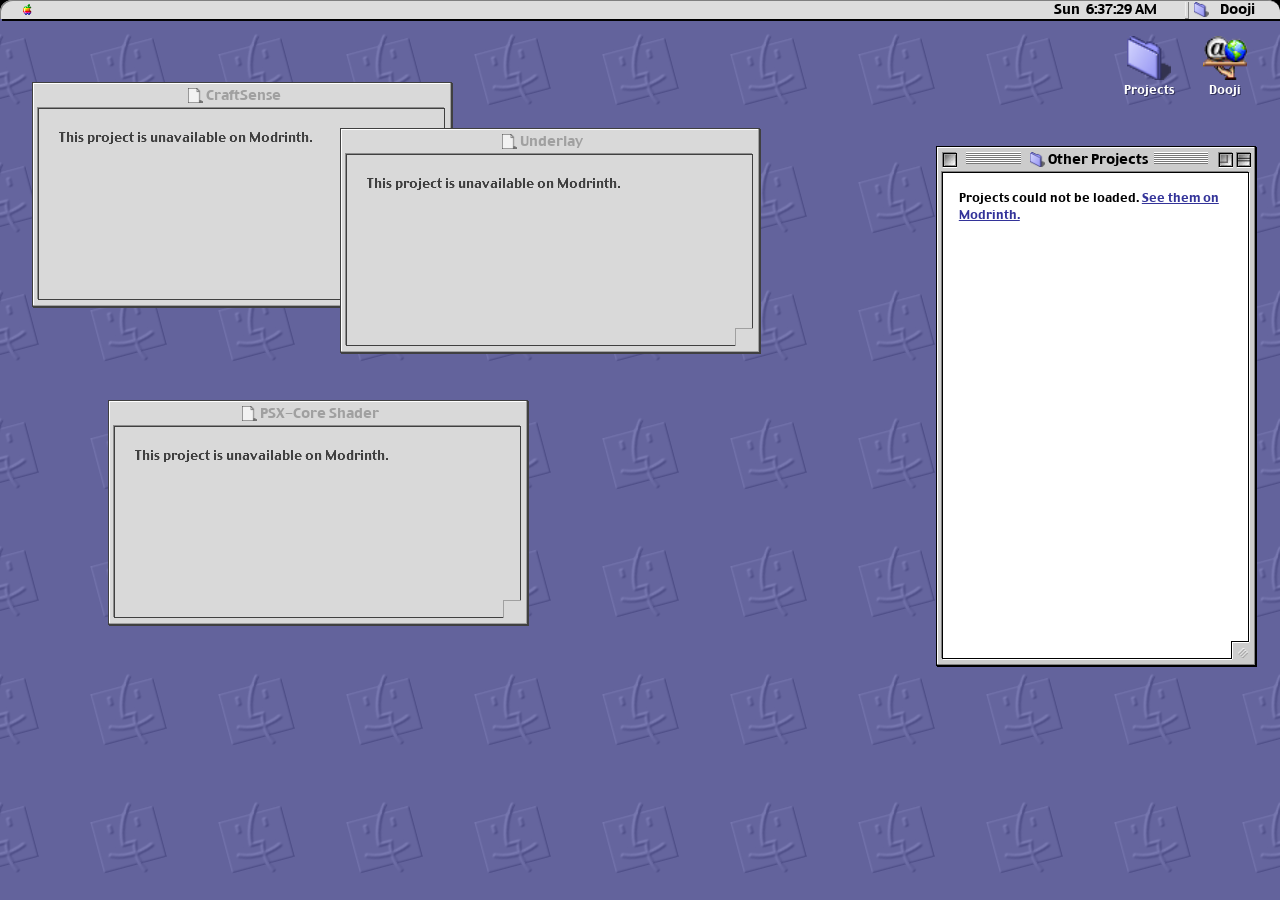
==== commit 55213a86: "add update notice" ====
--- a/index.html
+++ b/index.html
@@ -7,8 +7,8 @@
     <link rel="icon" type="image/png" sizes="96x96" href="/favicon-96x96.png?v=3" />
     <title>Dooji's Macintosh</title>
     <meta name="description" content="Welcome to my Macintosh!" />
-    <script type="module" crossorigin src="/assets/index-DejUEw4o.js"></script>
-    <link rel="stylesheet" crossorigin href="/assets/index-BfOfjowi.css">
+    <script type="module" crossorigin src="/assets/index-vPoYyOjc.js"></script>
+    <link rel="stylesheet" crossorigin href="/assets/index-BJWnY9r1.css">
   </head>
   <body>
     <div id="root"></div>
--- a/assets/index-BJWnY9r1.css
+++ b/assets/index-BJWnY9r1.css
@@ -0,0 +1 @@
+@font-face{font-family:ChicagoFLF;src:url(/chicagoflf.woff2) format("woff2");font-style:normal;font-weight:400;font-display:swap}@font-face{font-family:Charcoal;src:url(/charcoal.woff2) format("woff2");font-style:normal;font-weight:400;font-display:swap}.classicyDesktop{overflow:hidden;width:100%;height:100%;margin:0;padding:0;cursor:default;background-color:var(--desktop-background-color);background-image:var(--desktop-background-image);background-repeat:var(--desktop-background-repeat);background-position:var(--desktop-background-position);background-size:var(--desktop-background-size);-webkit-user-drag:none;-webkit-font-smoothing:antialiased;-moz-osx-font-smoothing:grayscale;-webkit-user-select:none;-ms-user-select:none;user-select:none}.classicyDesktop,.classicyDesktop *{accent-color:var(--color-theme-04)}@supports not selector(::-webkit-scrollbar){.classicyDesktop,.classicyDesktop *{scrollbar-width:auto;scrollbar-color:var(--color-theme-03) var(--color-system-04)}}.classicyDesktop::-webkit-scrollbar,.classicyDesktop *::-webkit-scrollbar{width:var(--window-scrollbar-size);height:var(--window-scrollbar-size)}.classicyDesktop::-webkit-scrollbar-button:start:vertical,.classicyDesktop::-webkit-scrollbar-button:start:horizontal,.classicyDesktop *::-webkit-scrollbar-button:start:vertical,.classicyDesktop *::-webkit-scrollbar-button:start:horizontal{display:block;top:var(--window-scrollbar-size);background-color:var(--color-system-02);width:var(--window-scrollbar-size);height:var(--window-scrollbar-size)}.classicyDesktop::-webkit-scrollbar-button:start:vertical,.classicyDesktop *::-webkit-scrollbar-button:start:vertical{border-left:var(--window-border-size) solid var(--color-black);border-right:var(--window-border-size) solid var(--color-black);border-bottom:var(--window-border-size) solid var(--color-black)}.classicyDesktop::-webkit-scrollbar-button:start:vertical:decrement,.classicyDesktop *::-webkit-scrollbar-button:start:vertical:decrement{background:linear-gradient(transparent 75%,var(--color-black) 0) 50%/calc(var(--window-scrollbar-arrow-size) * 2) var(--window-scrollbar-arrow-size) no-repeat,linear-gradient(transparent 50%,var(--color-black) 0) 50%/calc(var(--window-scrollbar-arrow-size) * 1.5) var(--window-scrollbar-arrow-size) no-repeat,linear-gradient(transparent 25%,var(--color-black) 0) 50%/var(--window-scrollbar-arrow-size) var(--window-scrollbar-arrow-size) no-repeat,linear-gradient(var(--color-black) 50%,var(--color-black) 0) 50%/calc(var(--window-scrollbar-arrow-size) / 2) var(--window-scrollbar-arrow-size) no-repeat,var(--color-system-02);width:var(--window-scrollbar-size);height:var(--window-scrollbar-size)}.classicyDesktop::-webkit-scrollbar-button:start:vertical:decrement:active,.classicyDesktop *::-webkit-scrollbar-button:start:vertical:decrement:active{background:linear-gradient(transparent 75%,var(--color-black) 0) 50%/calc(var(--window-scrollbar-arrow-size) * 2) var(--window-scrollbar-arrow-size) no-repeat,linear-gradient(transparent 50%,var(--color-black) 0) 50%/calc(var(--window-scrollbar-arrow-size) * 1.5) var(--window-scrollbar-arrow-size) no-repeat,linear-gradient(transparent 25%,var(--color-black) 0) 50%/var(--window-scrollbar-arrow-size) var(--window-scrollbar-arrow-size) no-repeat,linear-gradient(var(--color-black) 50%,var(--color-black) 0) 50%/calc(var(--window-scrollbar-arrow-size) / 2) var(--window-scrollbar-arrow-size) no-repeat,var(--color-system-06);box-shadow:inset var(--window-border-size) var(--window-border-size) 0 var(--color-system-07),inset calc(var(--window-border-size) * -1) calc(var(--window-border-size) * -1) 0 var(--color-system-07)}.classicyDesktop::-webkit-scrollbar-button:start:vertical:increment,.classicyDesktop *::-webkit-scrollbar-button:start:vertical:increment{background:linear-gradient(0deg,transparent 75%,var(--color-black) 0) 50%/calc(var(--window-scrollbar-arrow-size) * 2) var(--window-scrollbar-arrow-size) no-repeat,linear-gradient(0deg,transparent 50%,var(--color-black) 0) 50%/calc(var(--window-scrollbar-arrow-size) * 1.5) var(--window-scrollbar-arrow-size) no-repeat,linear-gradient(0deg,transparent 25%,var(--color-black) 0) 50%/var(--window-scrollbar-arrow-size) var(--window-scrollbar-arrow-size) no-repeat,linear-gradient(0deg,var(--color-black) 50%,var(--color-black) 0) 50%/calc(var(--window-scrollbar-arrow-size) / 2) var(--window-scrollbar-arrow-size) no-repeat,var(--color-system-02);border-bottom:none;width:var(--window-scrollbar-size);height:var(--window-scrollbar-size)}.classicyDesktop::-webkit-scrollbar-button:start:vertical:increment:active,.classicyDesktop *::-webkit-scrollbar-button:start:vertical:increment:active{background:linear-gradient(0deg,transparent 75%,var(--color-black) 0) 50%/calc(var(--window-scrollbar-arrow-size) * 2) var(--window-scrollbar-arrow-size) no-repeat,linear-gradient(0deg,transparent 50%,var(--color-black) 0) 50%/calc(var(--window-scrollbar-arrow-size) * 1.5) var(--window-scrollbar-arrow-size) no-repeat,linear-gradient(0deg,transparent 25%,var(--color-black) 0) 50%/var(--window-scrollbar-arrow-size) var(--window-scrollbar-arrow-size) no-repeat,linear-gradient(var(--color-black) 50%,var(--color-black) 0) 50%/calc(var(--window-scrollbar-arrow-size) / 2) var(--window-scrollbar-arrow-size) no-repeat,var(--color-system-06);box-shadow:inset var(--window-border-size) var(--window-border-size) 0 var(--color-system-06),inset calc(var(--window-border-size) * -1) calc(var(--window-border-size) * -1) 0 var(--color-system-07)}.classicyDesktop::-webkit-scrollbar-button:start:horizontal,.classicyDesktop *::-webkit-scrollbar-button:start:horizontal{border-top:var(--window-border-size) solid var(--color-black);border-bottom:var(--window-border-size) solid var(--color-black);border-right:var(--window-border-size) solid var(--color-black)}.classicyDesktop::-webkit-scrollbar-button:start:horizontal:decrement,.classicyDesktop *::-webkit-scrollbar-button:start:horizontal:decrement{background:linear-gradient(90deg,transparent 75%,var(--color-black) 0) 50%/var(--window-scrollbar-arrow-size) calc(var(--window-scrollbar-arrow-size) * 2) no-repeat,linear-gradient(90deg,transparent 50%,var(--color-black) 0) 50%/var(--window-scrollbar-arrow-size) calc(var(--window-scrollbar-arrow-size) * 1.5) no-repeat,linear-gradient(90deg,transparent 25%,var(--color-black) 0) 50%/var(--window-scrollbar-arrow-size) var(--window-scrollbar-arrow-size) no-repeat,linear-gradient(90deg,var(--color-black) 50%,var(--color-black) 0) 50%/var(--window-scrollbar-arrow-size) calc(var(--window-scrollbar-arrow-size) / 2) no-repeat,var(--color-system-02);width:var(--window-scrollbar-size);height:var(--window-scrollbar-size)}.classicyDesktop::-webkit-scrollbar-button:start:horizontal:decrement:active,.classicyDesktop *::-webkit-scrollbar-button:start:horizontal:decrement:active{background:linear-gradient(90deg,transparent 75%,var(--color-black) 0) 50%/var(--window-scrollbar-arrow-size) calc(var(--window-scrollbar-arrow-size) * 2) no-repeat,linear-gradient(90deg,transparent 50%,var(--color-black) 0) 50%/var(--window-scrollbar-arrow-size) calc(var(--window-scrollbar-arrow-size) * 1.5) no-repeat,linear-gradient(90deg,transparent 25%,var(--color-black) 0) 50%/var(--window-scrollbar-arrow-size) var(--window-scrollbar-arrow-size) no-repeat,linear-gradient(var(--color-black) 50%,var(--color-black) 0) 50%/calc(var(--window-scrollbar-arrow-size) / 2) var(--window-scrollbar-arrow-size) no-repeat,var(--color-system-06);box-shadow:inset var(--window-border-size) var(--window-border-size) 0 var(--color-system-06),inset calc(var(--window-border-size) * -1) calc(var(--window-border-size) * -1) 0 var(--color-system-07)}.classicyDesktop::-webkit-scrollbar-button:start:horizontal:increment,.classicyDesktop *::-webkit-scrollbar-button:start:horizontal:increment{background:linear-gradient(270deg,transparent 75%,var(--color-black) 0) 50%/var(--window-scrollbar-arrow-size) calc(var(--window-scrollbar-arrow-size) * 2) no-repeat,linear-gradient(270deg,transparent 50%,var(--color-black) 0) 50%/var(--window-scrollbar-arrow-size) calc(var(--window-scrollbar-arrow-size) * 1.5) no-repeat,linear-gradient(270deg,transparent 25%,var(--color-black) 0) 50%/var(--window-scrollbar-arrow-size) var(--window-scrollbar-arrow-size) no-repeat,linear-gradient(270deg,var(--color-black) 50%,var(--color-black) 0) 50%/var(--window-scrollbar-arrow-size) calc(var(--window-scrollbar-arrow-size) / 2) no-repeat,var(--color-system-02);border-right:none;width:var(--window-scrollbar-size);height:var(--window-scrollbar-size)}.classicyDesktop::-webkit-scrollbar-button:start:horizontal:increment:active,.classicyDesktop *::-webkit-scrollbar-button:start:horizontal:increment:active{background:linear-gradient(270deg,transparent 75%,var(--color-black) 0) 50%/var(--window-scrollbar-arrow-size) calc(var(--window-scrollbar-arrow-size) * 2) no-repeat,linear-gradient(270deg,transparent 50%,var(--color-black) 0) 50%/var(--window-scrollbar-arrow-size) calc(var(--window-scrollbar-arrow-size) * 1.5) no-repeat,linear-gradient(270deg,transparent 25%,var(--color-black) 0) 50%/var(--window-scrollbar-arrow-size) var(--window-scrollbar-arrow-size) no-repeat,linear-gradient(var(--color-black) 50%,var(--color-black) 0) 50%/calc(var(--window-scrollbar-arrow-size) / 2) var(--window-scrollbar-arrow-size) no-repeat,var(--color-system-06);box-shadow:inset var(--window-border-size) var(--window-border-size) 0 var(--color-system-06),inset calc(var(--window-border-size) * -1) calc(var(--window-border-size) * -1) 0 var(--color-system-07)}.classicyDesktop::-webkit-scrollbar-track,.classicyDesktop *::-webkit-scrollbar-track{background-color:var(--color-system-04);border:var(--window-border-size) solid var(--color-black)}.classicyDesktop::-webkit-scrollbar-track:vertical,.classicyDesktop *::-webkit-scrollbar-track:vertical{box-shadow:inset var(--window-border-size) var(--window-border-size) 0 var(--color-system-06),inset calc(var(--window-border-size) * -1) calc(var(--window-border-size) * 2) 0 var(--color-system-03),inset calc(var(--window-border-size) * 2) 0 0 #00000040,inset calc(var(--window-border-size) * -2) 0 0 #ffffff40}.classicyDesktop::-webkit-scrollbar-track:horizontal,.classicyDesktop *::-webkit-scrollbar-track:horizontal{box-shadow:inset var(--window-border-size) var(--window-border-size) 0 var(--color-system-06),inset calc(var(--window-border-size) * 2) calc(var(--window-border-size) * -1) 0 var(--color-system-03),inset calc(var(--window-border-size) * 2) 0 0 #00000040,inset calc(var(--window-border-size) * -2) 0 0 #ffffff40}.classicyDesktop::-webkit-scrollbar-corner,.classicyDesktop *::-webkit-scrollbar-corner{border-top:var(--window-border-size) solid var(--color-black);border-left:var(--window-border-size) solid var(--color-black);box-shadow:inset var(--window-border-size) var(--window-border-size) 0 var(--color-white);background:var(--color-system-03)}.classicyDesktop::-webkit-scrollbar-thumb,.classicyDesktop *::-webkit-scrollbar-thumb{min-width:var(--window-control-size);min-height:var(--window-control-size);border:var(--window-border-size) solid var(--color-theme-07);box-shadow:inset var(--window-border-size) var(--window-border-size) 0 var(--color-system-02),inset calc(var(--window-border-size) * -1) calc(var(--window-border-size) * -1) 0 var(--color-theme-04)!important}.classicyDesktop::-webkit-scrollbar-thumb:vertical,.classicyDesktop *::-webkit-scrollbar-thumb:vertical{background:linear-gradient(transparent 12.5%,var(--color-theme-05) 0,var(--color-theme-05) 25%,transparent 0,transparent 37.5%,var(--color-theme-05) 0,var(--color-theme-05) 50%,transparent 0,transparent 62.5%,var(--color-theme-05) 0,var(--color-theme-05) 75%,transparent 0,transparent 87.5%,var(--color-theme-05) 0) 50%/7px 8px no-repeat,linear-gradient(var(--color-theme-01) 12.5%,transparent 0,transparent 25%,var(--color-theme-01) 0,var(--color-theme-01) 37.5%,transparent 0,transparent 50%,var(--color-theme-01) 0,var(--color-theme-01) 62.5%,transparent 0,transparent 75%,var(--color-theme-01) 0,var(--color-theme-01) 87.5%,transparent 0) 49%/7px 8px no-repeat,var(--color-theme-03)}.classicyDesktop::-webkit-scrollbar-thumb:horizontal,.classicyDesktop *::-webkit-scrollbar-thumb:horizontal{background:linear-gradient(90deg,transparent 12.5%,var(--color-theme-05) 0,var(--color-theme-05) 25%,transparent 0,transparent 37.5%,var(--color-theme-05) 0,var(--color-theme-05) 50%,transparent 0,transparent 62.5%,var(--color-theme-05) 0,var(--color-theme-05) 75%,transparent 0,transparent 87.5%,var(--color-theme-05) 0) 50%/8px 7px no-repeat,linear-gradient(90deg,var(--color-theme-01) 12.5%,transparent 0,transparent 25%,var(--color-theme-01) 0,var(--color-theme-01) 37.5%,transparent 0,transparent 50%,var(--color-theme-01) 0,var(--color-theme-01) 62.5%,transparent 0,transparent 75%,var(--color-theme-01) 0,var(--color-theme-01) 87.5%,transparent 0) center 49%/8px 7px no-repeat,var(--color-theme-03)}.classicyDesktop:focus-visible,.classicyDesktop *:focus-visible{outline-color:var(--color-outline)}.classicyDesktop::marker,.classicyDesktop *::marker{color:var(--color-theme-02)}.classicyDesktop:is(::-webkit-calendar-picker-indicator,::-webkit-clear-button,::-webkit-inner-spin-button,::-webkit-outer-spin-button),.classicyDesktop *:is(::-webkit-calendar-picker-indicator,::-webkit-clear-button,::-webkit-inner-spin-button,::-webkit-outer-spin-button){color:var(--color-theme-02)}.classicyDesktop *::selection{background:var(--color-theme-02)!important}.classicyDesktopSelect{position:absolute!important;border:var(--window-border-size) dotted var(--color-black);outline:var(--window-border-size) dotted var(--color-black)}.classicyDesktopDialogOverlay{position:fixed;top:0;right:0;bottom:0;left:0;z-index:99999;display:flex;align-items:center;justify-content:center}.classicyDesktopDialogContent{display:flex;flex-direction:row;align-items:flex-start;gap:1rem;padding:1rem}.classicyDesktopDialogIcon{width:var(--icon-size-regular);height:var(--icon-size-regular);flex-shrink:0}.classicyDesktopDialogBody{display:flex;flex-direction:column;gap:1rem;flex:1}.classicyDesktopDialogButtons{display:flex;justify-content:flex-end;gap:.5rem}.site-app,.site-app>[role=application]{display:contents}html,body,#root{width:100%;height:100%;margin:0;overflow:hidden}#classicyDesktop{position:fixed;top:0;right:0;bottom:0;left:0;width:100vw;height:100dvh;overflow:hidden;background:#66c url(/desktop-pattern.png) repeat center!important;background-size:auto!important}.clasicyDesktopMenuAppleMenu{pointer-events:none}.desktop-selection{position:absolute;z-index:2;border:1px dotted #111;background:#29349124;pointer-events:none}.desktop-shortcuts{position:absolute;top:36px;right:24px;display:flex;gap:14px;z-index:1}.desktop-shortcuts a,.desktop-shortcuts button{display:flex;width:62px;flex-direction:column;align-items:center;gap:2px;padding:0;border:0;background:transparent;color:#fff;font:12px var(--ui-font),sans-serif;text-align:center;text-decoration:none;text-shadow:1px 1px #34345c;cursor:pointer}.desktop-shortcuts img{width:44px;height:44px;object-fit:contain}.desktop-shortcuts button:hover,.desktop-shortcuts a:hover{background:#339}.project-overview{display:grid;box-sizing:border-box;grid-template-columns:112px minmax(0,1fr);gap:16px;min-height:100%;padding:18px;background:#fff;color:#111;font:13px/1.45 var(--ui-font),sans-serif}.project-art{display:flex;flex-direction:column;align-items:center;gap:12px}.project-art img{width:104px;height:104px;object-fit:contain;border-radius:8px}.project-art a{font-size:11px;text-align:center}.project-description{min-width:0;overflow-wrap:anywhere}.project-description p{margin:0}.project-art a,.project-list a{color:#339}.loading-overview{margin:20px;font:13px var(--ui-font),sans-serif}.project-list{min-height:100%;background:#fff;font:12px var(--ui-font),sans-serif}#Dooji\.app_all-projects .classicyWindowContents{overflow-x:scroll}.project-list>p{margin:0;padding:16px;line-height:1.45}.project-list button{display:flex;width:100%;min-height:48px;align-items:center;gap:10px;padding:7px 12px;border:0;border-bottom:1px solid #dedede;background:#fff;color:#111;font:inherit;text-align:left;cursor:pointer}.project-list button:hover,.project-list button:focus-visible{background:#dcdcff}.project-list img{width:32px;height:32px;object-fit:contain;border-radius:4px}@media (max-width: 900px){.desktop-shortcuts{top:32px;right:14px}}@media (max-width: 500px){.project-overview{grid-template-columns:76px minmax(0,1fr);gap:10px;padding:12px}.project-art img{width:72px;height:72px}.project-art a{font-size:10px}}.classicyWindowTitle,.classicyWindowFrameEdge,.classicyWindowResizer{touch-action:none}.classicyWindow.classicyWindowZoomed{max-width:none;max-height:none}.classicyWindowCollapsed{height:calc(var(--window-control-size) * 1.25)!important}.classicyWindowHeader{font-family:var(--ui-font),sans-serif;font-size:calc(var(--ui-font-size) * .865);position:sticky;z-index:999;top:0;display:flex;border:var(--window-border-size) solid var(--color-system-07);border-bottom:var(--window-border-size) solid var(--color-system-05);box-shadow:inset calc(var(--window-border-size) * -1) calc(var(--window-border-size) * -1) var(--color-system-05),inset var(--window-border-size) var(--window-border-size) var(--color-window-border-outset),var(--window-border-size) var(--window-border-size) 0 0 var(--color-black);box-shadow:inset var(--window-border-size) var(--window-border-size) var(--color-window-border-outset);box-shadow:calc(var(--window-border-size) * -1) calc(var(--window-border-size) * -1) var(--color-system-05);-webkit-user-select:none;-ms-user-select:none;user-select:none;align-items:center;flex-direction:row;justify-content:center;height:calc(var(--window-control-size) * 1.5);background:var(--color-system-03);column-gap:var(--window-control-size)}.classicyWindowHeaderDimmed{opacity:.5;border:solid var(--window-border-size) var(--color-black)!important;box-shadow:none!important}.classicyWindowHeaderList{border-bottom:none!important;box-shadow:none!important}.classicyWindowInactive{z-index:unset;-webkit-user-select:none;user-select:none;filter:contrast(.6) brightness(1.25)}@supports not selector(::-webkit-scrollbar){.classicyWindowInactive{scrollbar-color:var(--color-system-04) var(--color-system-02)}}.classicyWindowInactive::-webkit-scrollbar-button:start:vertical,.classicyWindowInactive::-webkit-scrollbar-button:start:horizontal{background-color:var(--color-system-02);box-shadow:inset var(--window-border-size) var(--window-border-size) 0 var(--color-white),inset calc(var(--window-border-size) * -1) calc(var(--window-border-size) * -1) 0 #ffffff80}.classicyWindowInactive::-webkit-scrollbar-button:start:vertical{background:var(--color-system-02)!important;border:none!important}.classicyWindowInactive::-webkit-scrollbar-button:start:vertical:decrement{background:var(--color-system-02)!important;border:none!important;box-shadow:none!important;width:0!important;height:0!important}.classicyWindowInactive::-webkit-scrollbar-button:start:vertical:increment{background:var(--color-system-02)!important;border:none!important;box-shadow:none!important;width:0!important;height:0!important}.classicyWindowInactive::-webkit-scrollbar-button:start:horizontal{border:none!important;box-shadow:none!important}.classicyWindowInactive::-webkit-scrollbar-button:start:horizontal:decrement{background:var(--color-system-02)!important;border:none!important;box-shadow:none!important;width:0!important;height:0!important}.classicyWindowInactive::-webkit-scrollbar-button:start:horizontal:increment{background:var(--color-system-02)!important;border:none!important;box-shadow:none!important;width:0!important;height:0!important}.classicyWindowInactive::-webkit-scrollbar-track{background:var(--color-system-02)!important;border:var(--window-border-size) solid var(--color-system-06)!important}.classicyWindowInactive::-webkit-scrollbar-track:vertical{box-shadow:none!important}.classicyWindowInactive::-webkit-scrollbar-track:horizontal{box-shadow:none!important}.classicyWindowInactive::-webkit-scrollbar-corner{border:none!important;box-shadow:none!important}.classicyWindowInactive::-webkit-scrollbar-thumb{display:none!important}.classicyWindowActiveApp{z-index:150!important}.classicyWindowContentsDimmed{opacity:.8;box-shadow:none!important;filter:contrast(.9)}.classicyWindowContentsNotDimmed{filter:contrast(1.667) brightness(.8)}.classicyWindowResizerDimmed{background-image:none!important}.classicyWindowResizerDimmed:before{border-top:var(--window-border-size) solid var(--color-system-05)!important;border-left:var(--window-border-size) solid var(--color-system-05)!important;box-shadow:none!important}.classicyWindowActive{z-index:300!important}.classicyWindowActive .classicyWindowTitleBar{-webkit-user-select:none;user-select:none}.classicyWindowActive .classicyWindowTitleBar .classicyWindowControlBox{opacity:1!important}.classicyWindowActive .classicyWindowTitleBar .classicyWindowTitle .classicyWindowTitleText{color:var(--color-black)!important}.classicyWindowActive .classicyWindowTitleBar .classicyWindowTitle .classicyWindowTitleCenter{background:url([data-uri])}.classicyWindowActive .classicyWindowTitleBar .classicyWindowTitle .classicyWindowTitleLeft,.classicyWindowActive .classicyWindowTitleBar .classicyWindowTitle .classicyWindowTitleRight{background:url([data-uri]);background-size:auto 99.8%}.classicyWindowActive .classicyWindowTitleBar .classicyWindowTitle .classicyWindowTitleLeft:after,.classicyWindowActive .classicyWindowTitleBar .classicyWindowTitle .classicyWindowTitleRight:after{position:relative;top:-100%;right:calc(var(--window-padding-size) * -1);display:block;float:right;width:var(--window-padding-size);content:" ";background-image:url([data-uri]);background-repeat:no-repeat}.classicyWindowActive .classicyWindowTitleBar .classicyWindowTitle .classicyWindowTitleLeft:before,.classicyWindowActive .classicyWindowTitleBar .classicyWindowTitle .classicyWindowTitleRight:before{position:relative;left:calc(var(--window-padding-size) * -1 / 2);display:block;content:" ";background-image:url([data-uri]);background-repeat:no-repeat}.classicyWindowFloating{z-index:350!important}.classicyWindowBackgrounded{z-index:20!important}.classicyWindowModalFront{z-index:370!important}.classicyWindowInvisible{display:none!important}.classicyWindowNoScroll{overflow:hidden!important}.classicyWindowResizing{border:calc(var(--window-padding-size) / 4) dotted!important;border-color:var(--color-black)!important;background:transparent!important;box-shadow:none!important}.classicyWindowResizing .classicyWindowResizer{cursor:grabbing!important}.classicyWindowResizing *{opacity:0}.classicyWindowDragging{cursor:grabbing!important;border:calc(var(--window-padding-size) / 4) dotted!important;border-color:var(--color-black)!important;background:transparent!important;box-shadow:none!important}.classicyWindowDragging *{opacity:0;-webkit-user-select:none;user-select:none;user-drag:none}.classicyWindowRed{border:var(--window-border-size) solid var(--color-window-border);box-shadow:inset calc(var(--window-border-size) * -1) calc(var(--window-border-size) * -1) var(--color-system-05),inset var(--window-border-size) var(--window-border-size) var(--color-window-border-outset),var(--window-border-size) var(--window-border-size) 0 0 var(--color-black);z-index:99999!important;border-color:var(--color-error)!important}.classicyWindowRed .classicyWindowTitleBar{background-color:#f7cecd!important}.classicyWindowRed .classicyWindowTitleBar .classicyWindowTitle .classicyWindowTitleCenter{background:url([data-uri]);background-size:auto 100%}.classicyWindowRed .classicyWindowTitleBar .classicyWindowTitle .classicyWindowTitleLeft,.classicyWindowRed .classicyWindowTitleBar .classicyWindowTitle .classicyWindowTitleRight{background:url([data-uri])}.classicyWindowRed .classicyWindowTitleBar .classicyWindowTitle .classicyWindowTitleLeft:after,.classicyWindowRed .classicyWindowTitleBar .classicyWindowTitle .classicyWindowTitleRight:after{background-image:url([data-uri])}.classicyWindowRed .classicyWindowTitleBar .classicyWindowTitle .classicyWindowTitleLeft:before,.classicyWindowRed .classicyWindowTitleBar .classicyWindowTitle .classicyWindowTitleRight:before{background-image:url([data-uri])}.classicyWindow{position:absolute;z-index:20;box-sizing:border-box;max-width:calc(100vw - 8px);max-height:calc(100dvh - 34px);--window-frame-inset: calc(var(--window-padding-size) / 1.25);padding:var(--window-frame-inset);background-color:var(--color-window-frame);border:var(--window-border-size) solid var(--color-window-border);box-shadow:inset calc(var(--window-border-size) * -1) calc(var(--window-border-size) * -1) var(--color-system-05),inset var(--window-border-size) var(--window-border-size) var(--color-window-border-outset),var(--window-border-size) var(--window-border-size) 0 0 var(--color-black)}.classicyWindow .classicyWindowTitleBar{-webkit-user-select:none;-ms-user-select:none;user-select:none;font-family:var(--ui-font),sans-serif;position:relative;display:flex;flex-direction:row;height:calc(var(--window-control-size) * 1.5);padding-bottom:var(--window-border-size);text-align:center;border:none;box-shadow:none;column-gap:calc(var(--window-border-size) * 4)}.classicyWindow .classicyWindowTitleBar .classicyWindowIcon{max-width:calc(var(--window-control-size) * 2);max-height:calc(var(--window-control-size) * 1.25);padding:0 calc(var(--window-padding-size) / 2);display:flex;align-items:flex-start;justify-content:flex-start}.classicyWindow .classicyWindowTitleBar .classicyWindowIcon img{height:100%;width:100%;-webkit-user-select:none;user-select:none;pointer-events:none;object-fit:contain}.classicyWindow .classicyWindowTitleBar .classicyWindowTitle{position:relative;display:flex;flex-direction:row;flex-grow:1;text-align:center;min-width:0}.classicyWindow .classicyWindowTitleBar .classicyWindowTitle .classicyWindowTitleText{font-size:var(--ui-font-size);overflow:hidden;align-content:flex-start;height:1.5em!important;line-height:1;cursor:default;-webkit-user-select:none;user-select:none;color:var(--color-system-05);-webkit-user-drag:none;display:flex}.classicyWindow .classicyWindowTitleBar .classicyWindowTitle .classicyWindowTitleText>p{overflow:hidden;margin:0;text-wrap:nowrap;text-overflow:ellipsis}.classicyWindow .classicyWindowTitleBar .classicyWindowTitle .classicyWindowTitleCenter{flex-grow:1;width:auto;height:calc(var(--window-control-size) * 1.25);margin:calc(var(--window-padding-size) / 2) var(--window-padding-size);margin-top:0;padding:0}.classicyWindow .classicyWindowTitleBar .classicyWindowTitle .classicyWindowTitleLeft,.classicyWindow .classicyWindowTitleBar .classicyWindowTitle .classicyWindowTitleRight{flex-grow:1;width:auto;height:calc(var(--window-control-size) * 1);margin:calc(var(--window-padding-size) / 2) var(--window-padding-size);margin-top:0;padding:0}.classicyWindow .classicyWindowTitleBar .classicyWindowTitle span{font-size:var(--window-control-size);margin:0;padding:0;background:var(--color-window-frame)!important}.classicyWindow .classicyWindowTitleBar .classicyWindowControlBox{box-shadow:inset var(--window-border-size) var(--window-border-size) var(--color-system-05),var(--window-border-size) var(--window-border-size) var(--color-window-border-outset);padding:var(--window-border-size) 0 var(--window-border-size) var(--window-border-size);opacity:0;width:calc(var(--window-control-size) + var(--window-border-size))!important;height:calc(var(--window-control-size) + var(--window-border-size))!important}.classicyWindow .classicyWindowTitleBar .classicyWindowCollapseBox,.classicyWindow .classicyWindowTitleBar .classicyWindowZoomBox{width:calc(var(--window-control-size))!important;height:calc(var(--window-control-size))!important;background:linear-gradient(135deg,var(--color-system-05),var(--color-white) 80%);box-shadow:inset var(--window-border-size) var(--window-border-size) 0 0 var(--color-system-03),inset calc((var(--window-border-size)) * -1) calc((var(--window-border-size)) * -1) 0 0 var(--color-system-05);border:var(--window-border-size) solid var(--color-black)}.classicyWindow .classicyWindowTitleBar .classicyWindowCollapseBox:before,.classicyWindow .classicyWindowTitleBar .classicyWindowZoomBox:before{display:block;width:100%;height:100%;background-image:url([data-uri]);background-repeat:no-repeat;background-size:cover;mix-blend-mode:luminosity;opacity:.25;content:" "}.classicyWindow .classicyWindowTitleBar .classicyWindowCollapseBox:active,.classicyWindow .classicyWindowTitleBar .classicyWindowZoomBox:active{box-shadow:inset var(--window-border-size) var(--window-border-size) 0 0 var(--color-system-07),inset calc(var(--window-border-size) * -1) calc(var(--window-border-size) * -1) 0 0 var(--color-system-05);background:linear-gradient(135deg,var(--color-system-06),var(--color-system-05))}.classicyWindow .classicyWindowTitleBar .classicyWindowCollapseBox:after,.classicyWindow .classicyWindowTitleBar .classicyWindowZoomBox:after{position:relative;top:calc(var(--window-control-size) * -1 - var(--window-border-size));display:block;width:100%;height:100%;background-position:center center;background-repeat:no-repeat;background-size:contain;content:" "}.classicyWindow .classicyWindowTitleBar .classicyWindowCollapseBox:after{opacity:.65;background-image:url([data-uri]);background-position:top left}.classicyWindow .classicyWindowTitleBar .classicyWindowZoomBox:after{opacity:.65;background-image:url([data-uri]);background-position:top left;margin-top:calc(var(--window-border-size) * 2)}.classicyWindow .classicyWindowTitleBar .classicyWindowCloseBox{width:calc(var(--window-control-size))!important;height:calc(var(--window-control-size))!important;background:linear-gradient(135deg,var(--color-system-05),var(--color-white) 80%);box-shadow:inset var(--window-border-size) var(--window-border-size) 0 0 var(--color-system-03),inset calc((var(--window-border-size)) * -1) calc((var(--window-border-size)) * -1) 0 0 var(--color-system-05);border:var(--window-border-size) solid var(--color-black)}.classicyWindow .classicyWindowTitleBar .classicyWindowCloseBox:before{display:block;width:100%;height:100%;background-image:url([data-uri]);background-repeat:no-repeat;background-size:cover;mix-blend-mode:luminosity;opacity:.25;content:" "}.classicyWindow .classicyWindowTitleBar .classicyWindowCloseBox:active{box-shadow:inset var(--window-border-size) var(--window-border-size) 0 0 var(--color-system-07),inset calc(var(--window-border-size) * -1) calc(var(--window-border-size) * -1) 0 0 var(--color-system-05);background:linear-gradient(135deg,var(--color-system-06),var(--color-system-05))}.classicyWindow .classicyWindowTitleBar .classicyWindowCloseBox:after{position:relative;top:calc(var(--window-control-size) * -1 - var(--window-border-size));display:block;width:100%;height:100%;background-position:center center;background-repeat:no-repeat;background-size:contain;content:" "}.classicyWindow .classicyWindowResizer{position:absolute;z-index:999;box-sizing:border-box;right:var(--window-border-size);bottom:var(--window-border-size);width:calc(var(--window-scrollbar-size) + var(--window-frame-inset));height:calc(var(--window-scrollbar-size) + var(--window-frame-inset));padding:0;-webkit-user-select:none;user-select:none;border:none;background-color:var(--color-system-03);background-image:url([data-uri]);background-repeat:no-repeat;background-position:center;background-size:calc(var(--window-control-size) - var(--window-border-size) * 2);box-shadow:none}.classicyWindow .classicyWindowResizer:before{content:"";position:absolute;top:calc(var(--window-border-size) * -1);left:calc(var(--window-border-size) * -1);box-sizing:border-box;width:calc(var(--window-scrollbar-size) + var(--window-border-size));height:calc(var(--window-scrollbar-size) + var(--window-border-size));border-top:var(--window-border-size) solid var(--color-black);border-left:var(--window-border-size) solid var(--color-black);box-shadow:inset var(--window-border-size) var(--window-border-size) 0 var(--color-white)}.classicyWindow .classicyWindowContents{position:relative;display:block;border:var(--window-border-size) solid var(--color-window-border);box-shadow:calc(var(--window-border-size) * -1) calc(var(--window-border-size) * -1) var(--color-system-05),calc(var(--window-border-size) * 1) calc(var(--window-border-size) * 1) var(--color-window-border-outset);overflow:auto;margin-right:var(--window-border-size);height:calc(100% - var(--window-control-size) * 1 - var(--window-padding-size) * 1.5 - var(--window-border-size) * 2);background-color:var(--classicy-window-contents-bg, var(--color-window-document))}.classicyWindow .classicyWindowContentsWithHeader{position:relative;display:block;overflow:auto;height:calc(100% - var(--window-control-size) * 3 - (var(--window-padding-size)) - var(--window-border-size) * 2)!important;background-color:var(--classicy-window-contents-bg, var(--color-window-document))}.classicyWindowContentsModal{width:calc(100% - var(--window-padding-size) / 2);height:calc(100% - var(--window-control-size) * 2 - var(--window-padding-size));margin:0!important;padding:calc(var(--window-padding-size) / 4)!important;border:none!important;border:var(--window-border-size) solid var(--color-window-border);border-top:calc(var(--window-padding-size) / 4) solid var(--color-black)!important;background-color:var(--classicy-window-contents-bg, var(--color-window-frame))!important;box-shadow:inset calc(var(--window-border-size) * -1) calc(var(--window-border-size) * -1) var(--color-system-05),inset var(--window-border-size) var(--window-border-size) var(--color-window-border-outset),var(--window-border-size) var(--window-border-size) 0 0 var(--color-black)}.classicyWindowContentsModalInner{padding:calc(var(--window-padding-size) / 2)}.classicyWindowContentsInner{position:relative;display:block;height:100%}.classicyWindowContentsInnerGrow{height:100%}.classicyWindowModal{margin:0!important;padding:0}.classicyWindowTitleBarModal{padding:calc(var(--window-padding-size) / 1.25) calc(var(--window-padding-size) / 1.25)!important}.classicyWindowTitleBarModal .classicyWindowTitle{width:calc(100% - var(--window-control-size) * 5)!important}.classicyWindowFrameEdge{position:absolute;z-index:5;cursor:default}.classicyWindowFrameEdge-top{top:0;left:0;right:0;height:var(--window-padding-size)}.classicyWindowFrameEdge-bottom{bottom:0;left:0;right:0;height:var(--window-padding-size)}.classicyWindowFrameEdge-left{top:0;bottom:0;left:0;width:var(--window-padding-size)}.classicyWindowFrameEdge-right{top:0;bottom:0;right:0;width:var(--window-padding-size)}.classicyWindowPlacardBar{position:absolute;z-index:998;left:calc(var(--window-frame-inset) + var(--window-border-size));bottom:calc(var(--window-frame-inset) + var(--window-border-size));display:flex;align-items:center;max-width:calc(100% - var(--window-control-size) * 3.5);height:var(--window-scrollbar-size)}.classicyWindowPlacardBar .classicyPlacardHolder{display:flex;height:100%}.classicyWindowPlacardBar .classicyPlacard{min-height:0;height:100%}.classicyWindowPlacardBarDimmed{opacity:.6}.classicyWindowDocument .classicyWindowTitleBar{min-height:var(--hig-titlebar-height)}.classicyWindowUtility{--window-scrollbar-size: calc(var(--window-padding-size) * 1 + var(--window-border-size) * 1);--window-scrollbar-arrow-size: calc(var(--window-scrollbar-size) / 4)}.classicyWindowUtility.classicyWindowCollapsed{height:calc(var(--window-control-size) * .5)!important}.classicyWindowUtility .classicyWindowContents{height:calc(100% - var(--window-control-size) * .25 - var(--window-padding-size) * 1.5)}.classicyWindowUtility .classicyWindowTitleBar{height:var(--hig-titlebar-height-utility);top:calc(var(--window-border-size) * -2);min-height:var(--hig-titlebar-height-utility);align-items:center;padding-bottom:0}.classicyWindowUtility .classicyWindowTitleBar .classicyWindowControlBox{width:calc(var(--hig-titlebar-height-utility) - var(--window-border-size) * 2)!important;height:calc(var(--hig-titlebar-height-utility) - var(--window-border-size) * 2)!important}.classicyWindowUtility .classicyWindowTitleBar .classicyWindowControlBox .classicyWindowCloseBox,.classicyWindowUtility .classicyWindowTitleBar .classicyWindowControlBox .classicyWindowCollapseBox{width:calc(var(--hig-titlebar-height-utility) - var(--window-border-size) * 4)!important;height:calc(var(--hig-titlebar-height-utility) - var(--window-border-size) * 4)!important}.classicyWindowUtility .classicyWindowTitleBar .classicyWindowControlBox .classicyWindowCollapseBox:after{top:calc(var(--window-padding-size) * -1 - var(--window-border-size))}.classicyWindowUtility .classicyWindowTitleBar .classicyWindowTitleText{background:var(--color-system-03);padding:0 calc(var(--window-padding-size) / 2)}.classicyWindowUtility .classicyWindowTitleBar .classicyWindowTitleLeft,.classicyWindowUtility .classicyWindowTitleBar .classicyWindowTitleRight{background:none!important}.classicyWindowUtility .classicyWindowTitleBar .classicyWindowTitleLeft:before,.classicyWindowUtility .classicyWindowTitleBar .classicyWindowTitleLeft:after,.classicyWindowUtility .classicyWindowTitleBar .classicyWindowTitleRight:before,.classicyWindowUtility .classicyWindowTitleBar .classicyWindowTitleRight:after{content:none!important}.classicyWindowUtility .classicyWindowTitleBar .classicyWindowTitleCenter{height:var(--hig-titlebar-height-utility)!important;margin:0 var(--window-padding-size)!important;background-image:url([data-uri])!important;background-repeat:repeat!important;background-size:4px 3px!important}.classicyWindowUtility .classicyWindowTitleBar .classicyWindowTitleCenter:before,.classicyWindowUtility .classicyWindowTitleBar .classicyWindowTitleCenter:after{content:none!important}.classicyWindowContentsFramed{border:var(--hig-frame-width) solid var(--color-system-07)!important}.classicyWindowContentsFramedDimmed{border-color:var(--color-system-05)!important}.classicyWindowModalScrim{position:absolute;top:0;right:0;bottom:0;left:0;z-index:360;background:transparent}.classicyWindowModalScrimError{z-index:99998}.classicyBalloonHelpAnchor{position:relative;display:inline-block}.classicyBalloonHelpContainer{position:fixed;z-index:100000;pointer-events:none;width:max-content}.classicyBalloonHelp{background:var(--color-white);border:var(--window-border-size) solid var(--color-black);border-radius:8px;padding:var(--window-padding-size);min-width:80px;max-width:220px}.classicyBalloonHelp p{margin:0;font-family:var(--ui-font);font-size:calc(var(--ui-font-size) * .85);line-height:1.3;white-space:normal}.classicyBalloonHelpTitle{font-weight:700;margin-bottom:3px!important}.classicyBalloonHelpTail{position:absolute;display:block;transform:scaleX(var(--classicy-balloon-tail-sx, 1)) scaleY(var(--classicy-balloon-tail-sy, 1))}.classicyBalloonHelpTailTop{bottom:-12px}.classicyBalloonHelpTailBottom{top:-12px;--classicy-balloon-tail-sy: -1}.classicyBalloonHelpTailLeft{left:8px}.classicyBalloonHelpTailCenter{left:calc(50% - 10px)}.classicyBalloonHelpTailRight{right:8px;--classicy-balloon-tail-sx: -1}.classicyButton{font-family:var(--ui-font);font-size:calc(var(--ui-font-size));align-self:center;border-radius:calc(var(--window-padding-size) / 2);min-height:var(--hig-button-height);user-select:none;-webkit-user-select:none;box-shadow:inset calc(var(--window-border-size) * -1) calc(var(--window-border-size) * -1) var(--color-system-05),inset calc(var(--window-border-size) * -2) calc(var(--window-border-size) * -2) var(--color-system-04),inset calc(var(--window-border-size) * 1) calc(var(--window-border-size) * 1) var(--color-system-04),inset calc(var(--window-border-size) * 2) calc(var(--window-border-size) * 2) var(--color-white);background-color:var(--color-system-02);border:var(--window-border-size) solid var(--color-black);border-radius:var(--window-padding-size)}.classicyButton:focus{outline:var(--color-outline) solid calc(var(--window-border-size) * 2)!important}.classicyButton:active{box-shadow:inset calc(var(--window-border-size) * -1) calc(var(--window-border-size) * -1) var(--color-system-05),inset calc(var(--window-border-size) * -2) calc(var(--window-border-size) * -2) var(--color-system-06),inset calc(var(--window-border-size) * 1) calc(var(--window-border-size) * 1) var(--color-system-07),inset calc(var(--window-border-size) * 2) calc(var(--window-border-size) * 2) var(--color-system-06);background-color:var(--color-system-05);color:var(--color-white)}.classicyButton:disabled{box-shadow:none;background-color:var(--color-system-03);border-color:var(--color-system-05);color:var(--color-system-05)}.classicyButton:disabled *{color:var(--color-system-05)}.classicyButton:not(.classicyButtonShapeSquare):not(.classicyButtonSmall){min-width:var(--hig-button-min-width)}.classicyButtonDefault{font-family:var(--ui-font),sans-serif;font-size:var(--ui-font-size);user-select:none;-webkit-user-select:none;box-shadow:inset calc(var(--window-border-size) * -1) calc(var(--window-border-size) * -1) var(--color-system-05),inset calc(var(--window-border-size) * -2) calc(var(--window-border-size) * -2) var(--color-system-04),inset calc(var(--window-border-size) * 1) calc(var(--window-border-size) * 1) var(--color-system-04),inset calc(var(--window-border-size) * 2) calc(var(--window-border-size) * 2) var(--color-white);background-color:var(--color-system-02);border:var(--window-border-size) solid var(--color-black);border-radius:var(--window-padding-size);box-shadow:0 0 0 var(--window-border-size) var(--color-system-04),0 0 0 calc(var(--window-border-size) * 2) var(--color-system-02),0 0 0 calc(var(--window-border-size) * 3) var(--color-black),inset calc(var(--window-border-size) * -1) calc(var(--window-border-size) * -1) 0 0 var(--color-system-05),inset var(--window-border-size) var(--window-border-size) 0 0 var(--color-system-06);box-shadow:0 0 0 calc(var(--hig-button-default-ring) / 3) var(--color-system-04),0 0 0 calc(var(--hig-button-default-ring) / 3 * 2) var(--color-system-02),0 0 0 var(--hig-button-default-ring) var(--color-black),inset calc(var(--window-border-size) * -1) calc(var(--window-border-size) * -1) 0 0 var(--color-system-05),inset var(--window-border-size) var(--window-border-size) 0 0 var(--color-system-06)}.classicyButtonDefault:active{box-shadow:inset calc(var(--window-border-size) * -1) calc(var(--window-border-size) * -1) var(--color-system-05),inset calc(var(--window-border-size) * -2) calc(var(--window-border-size) * -2) var(--color-system-06),inset calc(var(--window-border-size) * 1) calc(var(--window-border-size) * 1) var(--color-system-07),inset calc(var(--window-border-size) * 2) calc(var(--window-border-size) * 2) var(--color-system-06);background-color:var(--color-system-05);color:var(--color-white)}.classicyButtonDefault:disabled{box-shadow:none;background-color:var(--color-system-03);border-color:var(--color-system-05);color:var(--color-system-05)}.classicyButtonDefault:disabled *{color:var(--color-system-05)}.classicyButtonDefault:active{box-shadow:inset calc(var(--window-border-size) * -1) calc(var(--window-border-size) * -1) var(--color-system-07),inset calc(var(--window-border-size) * -2) calc(var(--window-border-size) * -2) var(--color-system-06),inset calc(var(--window-border-size) * 1) calc(var(--window-border-size) * 1) var(--color-system-07),inset calc(var(--window-border-size) * 2) calc(var(--window-border-size) * 2) var(--color-system-06),0 0 0 var(--window-border-size) var(--color-system-04),0 0 0 calc(var(--window-border-size) * 2) var(--color-black),inset calc(var(--window-border-size) * -2) calc(var(--window-border-size) * -2) 0 0 var(--color-system-05),inset var(--window-border-size) var(--window-border-size) 0 0 var(--color-system-06)}.classicyButtonDefault:active:disabled{box-shadow:none}.classicyButtonDepressed,.classicyButtonKeyActive{border-radius:var(--window-padding-size);box-shadow:inset calc(var(--window-border-size) * -1) calc(var(--window-border-size) * -1) var(--color-system-05),inset calc(var(--window-border-size) * -2) calc(var(--window-border-size) * -2) var(--color-system-06),inset calc(var(--window-border-size) * 1) calc(var(--window-border-size) * 1) var(--color-system-07),inset calc(var(--window-border-size) * 2) calc(var(--window-border-size) * 2) var(--color-system-06);background-color:var(--color-system-05);color:var(--color-white)}.classicyButtonDefault.classicyButtonKeyActive{box-shadow:inset calc(var(--window-border-size) * -1) calc(var(--window-border-size) * -1) var(--color-system-07),inset calc(var(--window-border-size) * -2) calc(var(--window-border-size) * -2) var(--color-system-06),inset calc(var(--window-border-size) * 1) calc(var(--window-border-size) * 1) var(--color-system-07),inset calc(var(--window-border-size) * 2) calc(var(--window-border-size) * 2) var(--color-system-06),0 0 0 var(--window-border-size) var(--color-system-04),0 0 0 calc(var(--window-border-size) * 2) var(--color-black),inset calc(var(--window-border-size) * -2) calc(var(--window-border-size) * -2) 0 0 var(--color-system-05),inset var(--window-border-size) var(--window-border-size) 0 0 var(--color-system-06)}.classicyButtonShapeSquare{width:calc(var(--window-control-size) * 4);padding:0;border-radius:0;aspect-ratio:1/1!important}.classicyButtonShapeSquare img{width:100%}.classicyButtonSmall{font-size:calc(var(--ui-font-size) / 1.5);border-radius:calc(var(--window-padding-size) / 2)}.classicyButtonShapeSquare.classicyButtonSmall{width:calc(var(--window-control-size) * 2)!important;height:calc(var(--window-control-size) * 2)!important;padding:calc(var(--window-padding-size) * .5)}.classicyButtonShapeSquare.classicyButtonSmall img{width:90%}.classicyButtonPaddingSm{padding:calc(var(--window-padding-size) / 2 * .5) max(var(--hig-button-text-padding),var(--window-padding-size) * .5)}.classicyButtonMarginSm{margin:calc(var(--window-padding-size) * .5)}.classicyButtonPaddingMd{padding:calc(var(--window-padding-size) / 2 * 1) max(var(--hig-button-text-padding),var(--window-padding-size) * 1)}.classicyButtonMarginMd{margin:calc(var(--window-padding-size) * 1)}.classicyButtonPaddingLg{padding:calc(var(--window-padding-size) / 2 * 1.5) max(var(--hig-button-text-padding),var(--window-padding-size) * 1.5)}.classicyButtonMarginLg{margin:calc(var(--window-padding-size) * 1.5)}.classicyButtonPaddingXl{padding:calc(var(--window-padding-size) / 2 * 2) max(var(--hig-button-text-padding),var(--window-padding-size) * 2)}.classicyButtonMarginXl{margin:calc(var(--window-padding-size) * 2)}.electricity-update{border:var(--window-border-size) solid var(--color-window-border);box-shadow:inset calc(var(--window-border-size) * -1) calc(var(--window-border-size) * -1) var(--color-system-05),inset var(--window-border-size) var(--window-border-size) var(--color-window-border-outset),var(--window-border-size) var(--window-border-size) 0 0 var(--color-black);box-sizing:border-box;width:420px;max-width:calc(100vw - 24px);max-height:calc(100dvh - 48px);padding:0;background:var(--color-system-02);color:var(--color-black);font:var(--ui-font-size)/1.4 var(--ui-font),sans-serif;user-select:none;-webkit-user-select:none}.electricity-update::backdrop{background:transparent}.electricity-update p{margin:0}.electricity-update .classicyButton:focus{outline:none!important}.classicyMenuWrapper{font-family:var(--ui-font),sans-serif;font-size:var(--ui-font-size);position:relative;height:100%;display:flex;z-index:5000;width:100%;margin:0;padding:0}.classicyMenu{position:absolute;display:flex;flex-direction:column;min-width:calc(var(--window-control-size) * 15);margin:0;padding:var(--window-border-size);border:var(--window-border-size) solid var(--color-window-border);box-shadow:inset calc(var(--window-border-size) * -1) calc(var(--window-border-size) * -1) var(--color-system-05),inset var(--window-border-size) var(--window-border-size) var(--color-window-border-outset),var(--window-border-size) var(--window-border-size) 0 0 var(--color-black);list-style:none;background-color:var(--color-system-02)}.classicyMenu div ul li:hover{color:var(--color-white);background-color:var(--color-theme-04)}.classicySubMenu{position:absolute;display:none;flex-direction:column;min-width:calc(var(--window-control-size) * 15);border:var(--window-border-size) solid var(--color-window-border);box-shadow:inset calc(var(--window-border-size) * -1) calc(var(--window-border-size) * -1) var(--color-system-05),inset var(--window-border-size) var(--window-border-size) var(--color-window-border-outset),var(--window-border-size) var(--window-border-size) 0 0 var(--color-black);margin:0 0 0 calc(var(--window-padding-size) * -1);padding:var(--window-border-size);list-style:none;color:var(--color-black);background:var(--color-system-02);background-color:var(--color-system-02)}.classicySubMenu .classicyMenuWrapper>.classicySubMenu{left:100%;margin:calc(var(--window-padding-size) * -4) calc(var(--window-padding-size) * -2)}.classicySubMenu .classicyMenuWrapper>.classicySubMenu.classicySubMenuFlipLeft{left:auto;right:100%}.classicyContextMenu{display:flex;flex-direction:column;min-width:calc(var(--window-control-size) * 15);border:var(--window-border-size) solid var(--color-window-border);box-shadow:inset calc(var(--window-border-size) * -1) calc(var(--window-border-size) * -1) var(--color-system-05),inset var(--window-border-size) var(--window-border-size) var(--color-window-border-outset),var(--window-border-size) var(--window-border-size) 0 0 var(--color-black);margin:0;padding:var(--window-border-size);list-style:none;color:var(--color-black);background-color:var(--color-system-02)}.classicyContextSubMenu{position:absolute;left:100%;display:none;flex-direction:column;min-width:calc(var(--window-control-size) * 15);border:var(--window-border-size) solid var(--color-window-border);box-shadow:inset calc(var(--window-border-size) * -1) calc(var(--window-border-size) * -1) var(--color-system-05),inset var(--window-border-size) var(--window-border-size) var(--color-window-border-outset),var(--window-border-size) var(--window-border-size) 0 0 var(--color-black);margin:calc(var(--window-padding-size) * -4) calc(var(--window-padding-size) * -2);padding:var(--window-border-size);list-style:none;color:var(--color-black);background:var(--color-system-02);background-color:var(--color-system-02)}.classicyContextSubMenu.classicySubMenuFlipLeft{left:auto;right:100%}.classicyMenuItem{display:flex;float:left;align-items:center;flex-direction:row;flex-wrap:wrap;justify-content:space-between;margin:0;padding:0 calc(var(--window-padding-size) * 1.25);box-sizing:content-box;height:100%}.classicyMenuItem>.classicyMenuWrapper{pointer-events:none}.classicyMenuItem:hover{color:var(--color-white);background-color:var(--color-theme-04)}.classicyMenuItem img{width:calc(var(--window-control-size) * 1.25);height:calc(var(--window-control-size) * 1.25);margin-right:calc(var(--window-control-size) * .5);-webkit-user-select:none;user-select:none;-webkit-user-drag:none}.classicyMenuItem p,.classicyMenuItem kbd{display:flex;float:left;align-content:flex-start;align-items:center;margin:0;padding:0}.classicyMenuItem p a,.classicyMenuItem kbd a{cursor:default!important;text-decoration:none;color:var(--color-black)!important}.classicyMenuItemCheck{display:inline-flex;align-items:center;justify-content:center;width:calc(var(--window-control-size) * 1.25);margin-right:calc(var(--window-control-size) * .5);-webkit-user-select:none;user-select:none}.classicyMenuItemTitleSizer{display:grid;justify-items:start;white-space:nowrap}.classicyMenuItemTitleSizer span{text-align:center;width:100%}.classicyMenuItemTitleSizer>*{grid-area:1/1}.classicyMenuItemTitleSample{visibility:hidden}.classicyMenuItemOpen{color:var(--color-white);background-color:var(--color-theme-04)}.classicyMenuItemOpen>.classicyMenuWrapper{pointer-events:auto}.classicyMenuItemOpen>.classicyMenuWrapper>ul{display:flex!important}.classicyMenuItemDisabled:hover{color:var(--color-white);background-color:transparent!important}.classicyMenuItemDisabled p,.classicyMenuItemDisabled kbd{color:var(--color-system-05)}.classicyMenuItemChildMenuIndicator:after{position:absolute;right:var(--window-control-size);width:1em;height:1em;content:" ";background-image:url("data:image/svg+xml,%3Csvg id='a' xmlns='http://www.w3.org/2000/svg' viewBox='0 0 8 14'%3E%3Cpolygon points='8 7 0 0 0 14 8 7' stroke-width='0'/%3E%3C/svg%3E");background-repeat:no-repeat;background-position:right center}.classicyMenuItemKeyboardShortcut{font-size:calc(var(--ui-font-size) * .75)!important;line-height:1.75;padding-right:calc(var(--window-padding-size) / 2)!important}.classicyMenuItemFlash{-webkit-animation-name:classicyMenuItemFlashKeyframes;animation-name:classicyMenuItemFlashKeyframes;animation-duration:.25s;animation-iteration-count:1;animation-timing-function:steps(1,end)}@keyframes classicyMenuItemFlashKeyframes{0%{background-color:var(--color-theme-04);color:var(--color-white)}20%{background-color:var(--color-system-02);color:var(--color-black)}40%{background-color:var(--color-theme-04);color:var(--color-white)}60%{background-color:var(--color-system-02);color:var(--color-black)}80%{background-color:var(--color-theme-04);color:var(--color-white)}to{background-color:var(--color-system-02);color:var(--color-black)}}.classicyMenuItemBalloonAnchor{display:block;width:100%}.classicyMenuItemBalloonAnchor .classicyMenuItem{float:none;width:100%;box-sizing:border-box}.hidden{visibility:hidden}.classicySeparator{flex:0 0 auto;border:0;padding:0;background:none}.classicySeparatorHorizontal{box-sizing:border-box;width:100%;height:var(--hig-frame-width);margin:calc(var(--window-padding-size) / 2) 0;border-top:var(--window-border-size) solid var(--color-system-04);border-bottom:var(--window-border-size) solid var(--color-system-01)}.classicySeparatorVertical{box-sizing:border-box;width:var(--hig-frame-width);min-height:var(--window-control-size);align-self:stretch;margin:0 calc(var(--window-padding-size) / 2);border-left:var(--window-border-size) solid var(--color-system-04);border-right:var(--window-border-size) solid var(--color-system-01)}.classicyDesktopMenuTime{float:right;margin:0 var(--window-control-size)}.classicyDesktopMenuTime:hover{color:var(--color-black)!important;background:transparent!important}.classicyDesktopMenuTimeSeparatorRight{margin-right:calc(var(--window-padding-size))}.classicyDesktopMenuTimeSeparatorLeft{margin-left:calc(var(--window-border-size) * 2)}.textBlinker{animation:blinker 2s steps(1,end) infinite}@keyframes blinker{50%{opacity:0}}.classicyDesktopMenuBar{z-index:500;background:var(--color-black)}.clasicyDesktopMenuAppleMenu>p{height:100%;display:flex}.clasicyDesktopMenuAppleMenu div ul{min-width:20vw}.classicyDesktopMenu{z-index:500;display:inline-block;width:100%;margin:0;padding:0 var(--window-control-size);list-style:none;-webkit-user-select:none;user-select:none;border-radius:var(--window-control-size) var(--window-control-size) 0 0;background-color:var(--color-system-02)!important;box-shadow:inset var(--window-border-size) var(--window-border-size) 0 0 var(--color-system-05),calc(var(--window-border-size) * 2) calc(var(--window-border-size) * 2) 0 0 var(--color-black);-webkit-user-drag:none}.classicyDesktopMenu>li:after,.classicyDesktopMenu>.classicyBalloonHelpAnchor>li:after{display:none!important}.classicyDesktopMenu>li p,.classicyDesktopMenu>.classicyBalloonHelpAnchor>li p{padding:0}.classicyDesktopMenuExtensions{float:right;display:flex;align-items:center;height:100%;margin:0;padding:0;list-style:none}.classicyDesktopMenuAppleMenu{margin-left:0}.classicyDesktopMenuAppleMenu:after{display:none!important;content:""}.classicyDesktopMenuAppSwitcher{float:right;margin-right:0;margin-left:0}.classicyDesktopMenuAppSwitcher:hover:before{background:var(--color-theme-02)!important;box-shadow:var(--window-border-size) var(--window-border-size) var(--color-theme-05),inset calc(var(--window-border-size) * -1) calc(var(--window-border-size) * -1) var(--color-theme-02),inset var(--window-border-size) var(--window-border-size) var(--color-theme-01)!important}.classicyDesktopMenuAppSwitcher:before{width:calc(var(--window-border-size) * 2);height:75%;margin-right:var(--window-padding-size);content:"";border:var(--window-border-size) solid var(--color-system-02);background:var(--color-system-02);box-shadow:var(--window-border-size) var(--window-border-size) var(--color-system-05),inset calc(var(--window-border-size) * -1) calc(var(--window-border-size) * -1) var(--color-system-02),inset var(--window-border-size) var(--window-border-size) var(--color-system-01)}.classicyDesktopMenuAppSwitcher:after{display:none!important;content:""}.classicyDesktopMenuAppSwitcher * ul{right:calc((var(--window-control-size) - var(--window-padding-size)) * -1)!important}
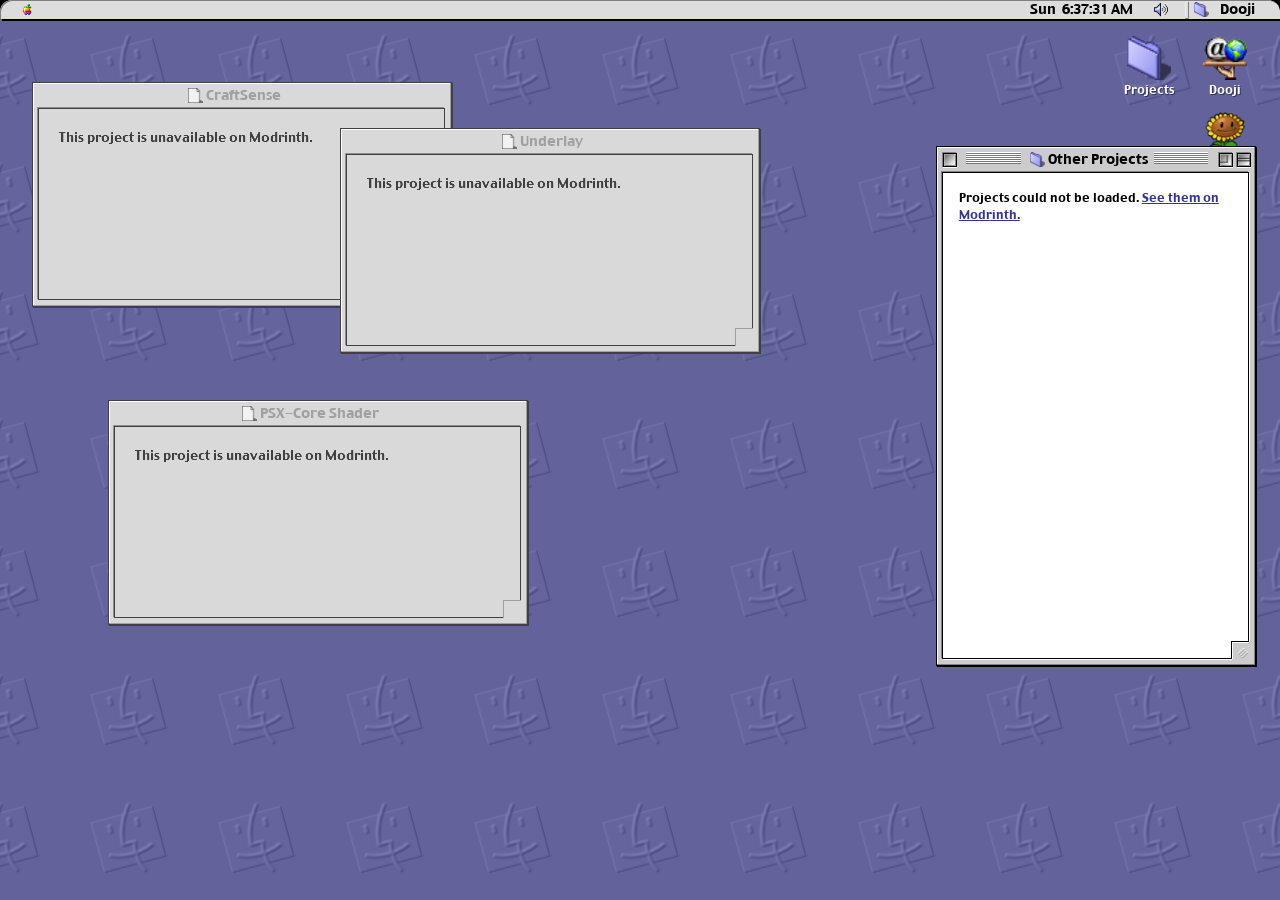
==== commit 1bf0ebe6: "add theme, game and sound" ====
--- a/index.html
+++ b/index.html
@@ -7,8 +7,8 @@
     <link rel="icon" type="image/png" sizes="96x96" href="/favicon-96x96.png?v=3" />
     <title>Dooji's Macintosh</title>
     <meta name="description" content="Welcome to my Macintosh!" />
-    <script type="module" crossorigin src="/assets/index-vPoYyOjc.js"></script>
-    <link rel="stylesheet" crossorigin href="/assets/index-BJWnY9r1.css">
+    <script type="module" crossorigin src="/assets/index-V6t-p8CL.js"></script>
+    <link rel="stylesheet" crossorigin href="/assets/index-Diy94Ahx.css">
   </head>
   <body>
     <div id="root"></div>
--- a/assets/index-Diy94Ahx.css
+++ b/assets/index-Diy94Ahx.css
@@ -0,0 +1 @@
+@font-face{font-family:ChicagoFLF;src:url(/chicagoflf.woff2) format("woff2");font-style:normal;font-weight:400;font-display:swap}@font-face{font-family:Charcoal;src:url(/charcoal.woff2) format("woff2");font-style:normal;font-weight:400;font-display:swap}.classicyDesktop{overflow:hidden;width:100%;height:100%;margin:0;padding:0;cursor:default;background-color:var(--desktop-background-color);background-image:var(--desktop-background-image);background-repeat:var(--desktop-background-repeat);background-position:var(--desktop-background-position);background-size:var(--desktop-background-size);-webkit-user-drag:none;-webkit-font-smoothing:antialiased;-moz-osx-font-smoothing:grayscale;-webkit-user-select:none;-ms-user-select:none;user-select:none}.classicyDesktop,.classicyDesktop *{accent-color:var(--color-theme-04)}@supports not selector(::-webkit-scrollbar){.classicyDesktop,.classicyDesktop *{scrollbar-width:auto;scrollbar-color:var(--color-theme-03) var(--color-system-04)}}.classicyDesktop::-webkit-scrollbar,.classicyDesktop *::-webkit-scrollbar{width:var(--window-scrollbar-size);height:var(--window-scrollbar-size)}.classicyDesktop::-webkit-scrollbar-button:start:vertical,.classicyDesktop::-webkit-scrollbar-button:start:horizontal,.classicyDesktop *::-webkit-scrollbar-button:start:vertical,.classicyDesktop *::-webkit-scrollbar-button:start:horizontal{display:block;top:var(--window-scrollbar-size);background-color:var(--color-system-02);width:var(--window-scrollbar-size);height:var(--window-scrollbar-size)}.classicyDesktop::-webkit-scrollbar-button:start:vertical,.classicyDesktop *::-webkit-scrollbar-button:start:vertical{border-left:var(--window-border-size) solid var(--color-black);border-right:var(--window-border-size) solid var(--color-black);border-bottom:var(--window-border-size) solid var(--color-black)}.classicyDesktop::-webkit-scrollbar-button:start:vertical:decrement,.classicyDesktop *::-webkit-scrollbar-button:start:vertical:decrement{background:linear-gradient(transparent 75%,var(--color-black) 0) 50%/calc(var(--window-scrollbar-arrow-size) * 2) var(--window-scrollbar-arrow-size) no-repeat,linear-gradient(transparent 50%,var(--color-black) 0) 50%/calc(var(--window-scrollbar-arrow-size) * 1.5) var(--window-scrollbar-arrow-size) no-repeat,linear-gradient(transparent 25%,var(--color-black) 0) 50%/var(--window-scrollbar-arrow-size) var(--window-scrollbar-arrow-size) no-repeat,linear-gradient(var(--color-black) 50%,var(--color-black) 0) 50%/calc(var(--window-scrollbar-arrow-size) / 2) var(--window-scrollbar-arrow-size) no-repeat,var(--color-system-02);width:var(--window-scrollbar-size);height:var(--window-scrollbar-size)}.classicyDesktop::-webkit-scrollbar-button:start:vertical:decrement:active,.classicyDesktop *::-webkit-scrollbar-button:start:vertical:decrement:active{background:linear-gradient(transparent 75%,var(--color-black) 0) 50%/calc(var(--window-scrollbar-arrow-size) * 2) var(--window-scrollbar-arrow-size) no-repeat,linear-gradient(transparent 50%,var(--color-black) 0) 50%/calc(var(--window-scrollbar-arrow-size) * 1.5) var(--window-scrollbar-arrow-size) no-repeat,linear-gradient(transparent 25%,var(--color-black) 0) 50%/var(--window-scrollbar-arrow-size) var(--window-scrollbar-arrow-size) no-repeat,linear-gradient(var(--color-black) 50%,var(--color-black) 0) 50%/calc(var(--window-scrollbar-arrow-size) / 2) var(--window-scrollbar-arrow-size) no-repeat,var(--color-system-06);box-shadow:inset var(--window-border-size) var(--window-border-size) 0 var(--color-system-07),inset calc(var(--window-border-size) * -1) calc(var(--window-border-size) * -1) 0 var(--color-system-07)}.classicyDesktop::-webkit-scrollbar-button:start:vertical:increment,.classicyDesktop *::-webkit-scrollbar-button:start:vertical:increment{background:linear-gradient(0deg,transparent 75%,var(--color-black) 0) 50%/calc(var(--window-scrollbar-arrow-size) * 2) var(--window-scrollbar-arrow-size) no-repeat,linear-gradient(0deg,transparent 50%,var(--color-black) 0) 50%/calc(var(--window-scrollbar-arrow-size) * 1.5) var(--window-scrollbar-arrow-size) no-repeat,linear-gradient(0deg,transparent 25%,var(--color-black) 0) 50%/var(--window-scrollbar-arrow-size) var(--window-scrollbar-arrow-size) no-repeat,linear-gradient(0deg,var(--color-black) 50%,var(--color-black) 0) 50%/calc(var(--window-scrollbar-arrow-size) / 2) var(--window-scrollbar-arrow-size) no-repeat,var(--color-system-02);border-bottom:none;width:var(--window-scrollbar-size);height:var(--window-scrollbar-size)}.classicyDesktop::-webkit-scrollbar-button:start:vertical:increment:active,.classicyDesktop *::-webkit-scrollbar-button:start:vertical:increment:active{background:linear-gradient(0deg,transparent 75%,var(--color-black) 0) 50%/calc(var(--window-scrollbar-arrow-size) * 2) var(--window-scrollbar-arrow-size) no-repeat,linear-gradient(0deg,transparent 50%,var(--color-black) 0) 50%/calc(var(--window-scrollbar-arrow-size) * 1.5) var(--window-scrollbar-arrow-size) no-repeat,linear-gradient(0deg,transparent 25%,var(--color-black) 0) 50%/var(--window-scrollbar-arrow-size) var(--window-scrollbar-arrow-size) no-repeat,linear-gradient(var(--color-black) 50%,var(--color-black) 0) 50%/calc(var(--window-scrollbar-arrow-size) / 2) var(--window-scrollbar-arrow-size) no-repeat,var(--color-system-06);box-shadow:inset var(--window-border-size) var(--window-border-size) 0 var(--color-system-06),inset calc(var(--window-border-size) * -1) calc(var(--window-border-size) * -1) 0 var(--color-system-07)}.classicyDesktop::-webkit-scrollbar-button:start:horizontal,.classicyDesktop *::-webkit-scrollbar-button:start:horizontal{border-top:var(--window-border-size) solid var(--color-black);border-bottom:var(--window-border-size) solid var(--color-black);border-right:var(--window-border-size) solid var(--color-black)}.classicyDesktop::-webkit-scrollbar-button:start:horizontal:decrement,.classicyDesktop *::-webkit-scrollbar-button:start:horizontal:decrement{background:linear-gradient(90deg,transparent 75%,var(--color-black) 0) 50%/var(--window-scrollbar-arrow-size) calc(var(--window-scrollbar-arrow-size) * 2) no-repeat,linear-gradient(90deg,transparent 50%,var(--color-black) 0) 50%/var(--window-scrollbar-arrow-size) calc(var(--window-scrollbar-arrow-size) * 1.5) no-repeat,linear-gradient(90deg,transparent 25%,var(--color-black) 0) 50%/var(--window-scrollbar-arrow-size) var(--window-scrollbar-arrow-size) no-repeat,linear-gradient(90deg,var(--color-black) 50%,var(--color-black) 0) 50%/var(--window-scrollbar-arrow-size) calc(var(--window-scrollbar-arrow-size) / 2) no-repeat,var(--color-system-02);width:var(--window-scrollbar-size);height:var(--window-scrollbar-size)}.classicyDesktop::-webkit-scrollbar-button:start:horizontal:decrement:active,.classicyDesktop *::-webkit-scrollbar-button:start:horizontal:decrement:active{background:linear-gradient(90deg,transparent 75%,var(--color-black) 0) 50%/var(--window-scrollbar-arrow-size) calc(var(--window-scrollbar-arrow-size) * 2) no-repeat,linear-gradient(90deg,transparent 50%,var(--color-black) 0) 50%/var(--window-scrollbar-arrow-size) calc(var(--window-scrollbar-arrow-size) * 1.5) no-repeat,linear-gradient(90deg,transparent 25%,var(--color-black) 0) 50%/var(--window-scrollbar-arrow-size) var(--window-scrollbar-arrow-size) no-repeat,linear-gradient(var(--color-black) 50%,var(--color-black) 0) 50%/calc(var(--window-scrollbar-arrow-size) / 2) var(--window-scrollbar-arrow-size) no-repeat,var(--color-system-06);box-shadow:inset var(--window-border-size) var(--window-border-size) 0 var(--color-system-06),inset calc(var(--window-border-size) * -1) calc(var(--window-border-size) * -1) 0 var(--color-system-07)}.classicyDesktop::-webkit-scrollbar-button:start:horizontal:increment,.classicyDesktop *::-webkit-scrollbar-button:start:horizontal:increment{background:linear-gradient(270deg,transparent 75%,var(--color-black) 0) 50%/var(--window-scrollbar-arrow-size) calc(var(--window-scrollbar-arrow-size) * 2) no-repeat,linear-gradient(270deg,transparent 50%,var(--color-black) 0) 50%/var(--window-scrollbar-arrow-size) calc(var(--window-scrollbar-arrow-size) * 1.5) no-repeat,linear-gradient(270deg,transparent 25%,var(--color-black) 0) 50%/var(--window-scrollbar-arrow-size) var(--window-scrollbar-arrow-size) no-repeat,linear-gradient(270deg,var(--color-black) 50%,var(--color-black) 0) 50%/var(--window-scrollbar-arrow-size) calc(var(--window-scrollbar-arrow-size) / 2) no-repeat,var(--color-system-02);border-right:none;width:var(--window-scrollbar-size);height:var(--window-scrollbar-size)}.classicyDesktop::-webkit-scrollbar-button:start:horizontal:increment:active,.classicyDesktop *::-webkit-scrollbar-button:start:horizontal:increment:active{background:linear-gradient(270deg,transparent 75%,var(--color-black) 0) 50%/var(--window-scrollbar-arrow-size) calc(var(--window-scrollbar-arrow-size) * 2) no-repeat,linear-gradient(270deg,transparent 50%,var(--color-black) 0) 50%/var(--window-scrollbar-arrow-size) calc(var(--window-scrollbar-arrow-size) * 1.5) no-repeat,linear-gradient(270deg,transparent 25%,var(--color-black) 0) 50%/var(--window-scrollbar-arrow-size) var(--window-scrollbar-arrow-size) no-repeat,linear-gradient(var(--color-black) 50%,var(--color-black) 0) 50%/calc(var(--window-scrollbar-arrow-size) / 2) var(--window-scrollbar-arrow-size) no-repeat,var(--color-system-06);box-shadow:inset var(--window-border-size) var(--window-border-size) 0 var(--color-system-06),inset calc(var(--window-border-size) * -1) calc(var(--window-border-size) * -1) 0 var(--color-system-07)}.classicyDesktop::-webkit-scrollbar-track,.classicyDesktop *::-webkit-scrollbar-track{background-color:var(--color-system-04);border:var(--window-border-size) solid var(--color-black)}.classicyDesktop::-webkit-scrollbar-track:vertical,.classicyDesktop *::-webkit-scrollbar-track:vertical{box-shadow:inset var(--window-border-size) var(--window-border-size) 0 var(--color-system-06),inset calc(var(--window-border-size) * -1) calc(var(--window-border-size) * 2) 0 var(--color-system-03),inset calc(var(--window-border-size) * 2) 0 0 #00000040,inset calc(var(--window-border-size) * -2) 0 0 #ffffff40}.classicyDesktop::-webkit-scrollbar-track:horizontal,.classicyDesktop *::-webkit-scrollbar-track:horizontal{box-shadow:inset var(--window-border-size) var(--window-border-size) 0 var(--color-system-06),inset calc(var(--window-border-size) * 2) calc(var(--window-border-size) * -1) 0 var(--color-system-03),inset calc(var(--window-border-size) * 2) 0 0 #00000040,inset calc(var(--window-border-size) * -2) 0 0 #ffffff40}.classicyDesktop::-webkit-scrollbar-corner,.classicyDesktop *::-webkit-scrollbar-corner{border-top:var(--window-border-size) solid var(--color-black);border-left:var(--window-border-size) solid var(--color-black);box-shadow:inset var(--window-border-size) var(--window-border-size) 0 var(--color-white);background:var(--color-system-03)}.classicyDesktop::-webkit-scrollbar-thumb,.classicyDesktop *::-webkit-scrollbar-thumb{min-width:var(--window-control-size);min-height:var(--window-control-size);border:var(--window-border-size) solid var(--color-theme-07);box-shadow:inset var(--window-border-size) var(--window-border-size) 0 var(--color-system-02),inset calc(var(--window-border-size) * -1) calc(var(--window-border-size) * -1) 0 var(--color-theme-04)!important}.classicyDesktop::-webkit-scrollbar-thumb:vertical,.classicyDesktop *::-webkit-scrollbar-thumb:vertical{background:linear-gradient(transparent 12.5%,var(--color-theme-05) 0,var(--color-theme-05) 25%,transparent 0,transparent 37.5%,var(--color-theme-05) 0,var(--color-theme-05) 50%,transparent 0,transparent 62.5%,var(--color-theme-05) 0,var(--color-theme-05) 75%,transparent 0,transparent 87.5%,var(--color-theme-05) 0) 50%/7px 8px no-repeat,linear-gradient(var(--color-theme-01) 12.5%,transparent 0,transparent 25%,var(--color-theme-01) 0,var(--color-theme-01) 37.5%,transparent 0,transparent 50%,var(--color-theme-01) 0,var(--color-theme-01) 62.5%,transparent 0,transparent 75%,var(--color-theme-01) 0,var(--color-theme-01) 87.5%,transparent 0) 49%/7px 8px no-repeat,var(--color-theme-03)}.classicyDesktop::-webkit-scrollbar-thumb:horizontal,.classicyDesktop *::-webkit-scrollbar-thumb:horizontal{background:linear-gradient(90deg,transparent 12.5%,var(--color-theme-05) 0,var(--color-theme-05) 25%,transparent 0,transparent 37.5%,var(--color-theme-05) 0,var(--color-theme-05) 50%,transparent 0,transparent 62.5%,var(--color-theme-05) 0,var(--color-theme-05) 75%,transparent 0,transparent 87.5%,var(--color-theme-05) 0) 50%/8px 7px no-repeat,linear-gradient(90deg,var(--color-theme-01) 12.5%,transparent 0,transparent 25%,var(--color-theme-01) 0,var(--color-theme-01) 37.5%,transparent 0,transparent 50%,var(--color-theme-01) 0,var(--color-theme-01) 62.5%,transparent 0,transparent 75%,var(--color-theme-01) 0,var(--color-theme-01) 87.5%,transparent 0) center 49%/8px 7px no-repeat,var(--color-theme-03)}.classicyDesktop:focus-visible,.classicyDesktop *:focus-visible{outline-color:var(--color-outline)}.classicyDesktop::marker,.classicyDesktop *::marker{color:var(--color-theme-02)}.classicyDesktop:is(::-webkit-calendar-picker-indicator,::-webkit-clear-button,::-webkit-inner-spin-button,::-webkit-outer-spin-button),.classicyDesktop *:is(::-webkit-calendar-picker-indicator,::-webkit-clear-button,::-webkit-inner-spin-button,::-webkit-outer-spin-button){color:var(--color-theme-02)}.classicyDesktop *::selection{background:var(--color-theme-02)!important}.classicyDesktopSelect{position:absolute!important;border:var(--window-border-size) dotted var(--color-black);outline:var(--window-border-size) dotted var(--color-black)}.classicyDesktopDialogOverlay{position:fixed;top:0;right:0;bottom:0;left:0;z-index:99999;display:flex;align-items:center;justify-content:center}.classicyDesktopDialogContent{display:flex;flex-direction:row;align-items:flex-start;gap:1rem;padding:1rem}.classicyDesktopDialogIcon{width:var(--icon-size-regular);height:var(--icon-size-regular);flex-shrink:0}.classicyDesktopDialogBody{display:flex;flex-direction:column;gap:1rem;flex:1}.classicyDesktopDialogButtons{display:flex;justify-content:flex-end;gap:.5rem}.site-app,.site-app>[role=application]{display:contents}html,body,#root{width:100%;height:100%;margin:0;overflow:hidden}#classicyDesktop{position:fixed;top:0;right:0;bottom:0;left:0;width:100vw;height:100dvh;overflow:hidden;background:#66c url(/desktop-pattern.png) repeat center;background-size:auto}.clasicyDesktopMenuAppleMenu{pointer-events:none}.desktop-selection{position:absolute;z-index:2;border:1px dotted #111;background:#29349124;pointer-events:none}.desktop-shortcuts{position:absolute;top:36px;right:24px;display:grid;grid-template-columns:repeat(2,62px);gap:14px;z-index:1}.desktop-game{grid-column:2}.desktop-shortcuts a,.desktop-shortcuts button{display:flex;width:62px;flex-direction:column;align-items:center;gap:2px;padding:0;border:0;background:transparent;color:#fff;font:12px var(--ui-font),sans-serif;text-align:center;text-decoration:none;text-shadow:1px 1px #34345c;cursor:pointer}.desktop-shortcuts img{width:44px;height:44px;object-fit:contain}.desktop-shortcuts button:hover,.desktop-shortcuts a:hover{background:#339}.project-overview{display:grid;box-sizing:border-box;grid-template-columns:112px minmax(0,1fr);gap:16px;min-height:100%;padding:18px;background:#fff;color:#111;font:13px/1.45 var(--ui-font),sans-serif}.project-art{display:flex;flex-direction:column;align-items:center;gap:12px}.project-art img{width:104px;height:104px;object-fit:contain;border-radius:8px}.project-art a{font-size:11px;text-align:center}.project-description{min-width:0;overflow-wrap:anywhere}.project-description p{margin:0}.project-art a,.project-list a{color:#339}.loading-overview{margin:20px;font:13px var(--ui-font),sans-serif}.project-list{min-height:100%;background:#fff;font:12px var(--ui-font),sans-serif}#Dooji\.app_all-projects .classicyWindowContents{overflow-x:scroll}.project-list>p{margin:0;padding:16px;line-height:1.45}.project-list button{display:flex;width:100%;min-height:48px;align-items:center;gap:10px;padding:7px 12px;border:0;border-bottom:1px solid #dedede;background:#fff;color:#111;font:inherit;text-align:left;cursor:pointer}.project-list button:hover,.project-list button:focus-visible{background:#dcdcff}.project-list img{width:32px;height:32px;object-fit:contain;border-radius:4px}@media (max-width: 900px){.desktop-shortcuts{top:32px;right:14px}}@media (max-width: 500px){.project-overview{grid-template-columns:76px minmax(0,1fr);gap:10px;padding:12px}.project-art img{width:72px;height:72px}.project-art a{font-size:10px}}.classicyWindowTitle,.classicyWindowFrameEdge,.classicyWindowResizer{touch-action:none}.classicyWindow.classicyWindowZoomed{max-width:none;max-height:none}.classicyWindowCollapsed{height:calc(var(--window-control-size) * 1.25)!important}.classicyWindowHeader{font-family:var(--ui-font),sans-serif;font-size:calc(var(--ui-font-size) * .865);position:sticky;z-index:999;top:0;display:flex;border:var(--window-border-size) solid var(--color-system-07);border-bottom:var(--window-border-size) solid var(--color-system-05);box-shadow:inset calc(var(--window-border-size) * -1) calc(var(--window-border-size) * -1) var(--color-system-05),inset var(--window-border-size) var(--window-border-size) var(--color-window-border-outset),var(--window-border-size) var(--window-border-size) 0 0 var(--color-black);box-shadow:inset var(--window-border-size) var(--window-border-size) var(--color-window-border-outset);box-shadow:calc(var(--window-border-size) * -1) calc(var(--window-border-size) * -1) var(--color-system-05);-webkit-user-select:none;-ms-user-select:none;user-select:none;align-items:center;flex-direction:row;justify-content:center;height:calc(var(--window-control-size) * 1.5);background:var(--color-system-03);column-gap:var(--window-control-size)}.classicyWindowHeaderDimmed{opacity:.5;border:solid var(--window-border-size) var(--color-black)!important;box-shadow:none!important}.classicyWindowHeaderList{border-bottom:none!important;box-shadow:none!important}.classicyWindowInactive{z-index:unset;-webkit-user-select:none;user-select:none;filter:contrast(.6) brightness(1.25)}@supports not selector(::-webkit-scrollbar){.classicyWindowInactive{scrollbar-color:var(--color-system-04) var(--color-system-02)}}.classicyWindowInactive::-webkit-scrollbar-button:start:vertical,.classicyWindowInactive::-webkit-scrollbar-button:start:horizontal{background-color:var(--color-system-02);box-shadow:inset var(--window-border-size) var(--window-border-size) 0 var(--color-white),inset calc(var(--window-border-size) * -1) calc(var(--window-border-size) * -1) 0 #ffffff80}.classicyWindowInactive::-webkit-scrollbar-button:start:vertical{background:var(--color-system-02)!important;border:none!important}.classicyWindowInactive::-webkit-scrollbar-button:start:vertical:decrement{background:var(--color-system-02)!important;border:none!important;box-shadow:none!important;width:0!important;height:0!important}.classicyWindowInactive::-webkit-scrollbar-button:start:vertical:increment{background:var(--color-system-02)!important;border:none!important;box-shadow:none!important;width:0!important;height:0!important}.classicyWindowInactive::-webkit-scrollbar-button:start:horizontal{border:none!important;box-shadow:none!important}.classicyWindowInactive::-webkit-scrollbar-button:start:horizontal:decrement{background:var(--color-system-02)!important;border:none!important;box-shadow:none!important;width:0!important;height:0!important}.classicyWindowInactive::-webkit-scrollbar-button:start:horizontal:increment{background:var(--color-system-02)!important;border:none!important;box-shadow:none!important;width:0!important;height:0!important}.classicyWindowInactive::-webkit-scrollbar-track{background:var(--color-system-02)!important;border:var(--window-border-size) solid var(--color-system-06)!important}.classicyWindowInactive::-webkit-scrollbar-track:vertical{box-shadow:none!important}.classicyWindowInactive::-webkit-scrollbar-track:horizontal{box-shadow:none!important}.classicyWindowInactive::-webkit-scrollbar-corner{border:none!important;box-shadow:none!important}.classicyWindowInactive::-webkit-scrollbar-thumb{display:none!important}.classicyWindowActiveApp{z-index:150!important}.classicyWindowContentsDimmed{opacity:.8;box-shadow:none!important;filter:contrast(.9)}.classicyWindowContentsNotDimmed{filter:contrast(1.667) brightness(.8)}.classicyWindowResizerDimmed{background-image:none!important}.classicyWindowResizerDimmed:before{border-top:var(--window-border-size) solid var(--color-system-05)!important;border-left:var(--window-border-size) solid var(--color-system-05)!important;box-shadow:none!important}.classicyWindowActive{z-index:300!important}.classicyWindowActive .classicyWindowTitleBar{-webkit-user-select:none;user-select:none}.classicyWindowActive .classicyWindowTitleBar .classicyWindowControlBox{opacity:1!important}.classicyWindowActive .classicyWindowTitleBar .classicyWindowTitle .classicyWindowTitleText{color:var(--color-black)!important}.classicyWindowActive .classicyWindowTitleBar .classicyWindowTitle .classicyWindowTitleCenter{background:url([data-uri])}.classicyWindowActive .classicyWindowTitleBar .classicyWindowTitle .classicyWindowTitleLeft,.classicyWindowActive .classicyWindowTitleBar .classicyWindowTitle .classicyWindowTitleRight{background:url([data-uri]);background-size:auto 99.8%}.classicyWindowActive .classicyWindowTitleBar .classicyWindowTitle .classicyWindowTitleLeft:after,.classicyWindowActive .classicyWindowTitleBar .classicyWindowTitle .classicyWindowTitleRight:after{position:relative;top:-100%;right:calc(var(--window-padding-size) * -1);display:block;float:right;width:var(--window-padding-size);content:" ";background-image:url([data-uri]);background-repeat:no-repeat}.classicyWindowActive .classicyWindowTitleBar .classicyWindowTitle .classicyWindowTitleLeft:before,.classicyWindowActive .classicyWindowTitleBar .classicyWindowTitle .classicyWindowTitleRight:before{position:relative;left:calc(var(--window-padding-size) * -1 / 2);display:block;content:" ";background-image:url([data-uri]);background-repeat:no-repeat}.classicyWindowFloating{z-index:350!important}.classicyWindowBackgrounded{z-index:20!important}.classicyWindowModalFront{z-index:370!important}.classicyWindowInvisible{display:none!important}.classicyWindowNoScroll{overflow:hidden!important}.classicyWindowResizing{border:calc(var(--window-padding-size) / 4) dotted!important;border-color:var(--color-black)!important;background:transparent!important;box-shadow:none!important}.classicyWindowResizing .classicyWindowResizer{cursor:grabbing!important}.classicyWindowResizing *{opacity:0}.classicyWindowDragging{cursor:grabbing!important;border:calc(var(--window-padding-size) / 4) dotted!important;border-color:var(--color-black)!important;background:transparent!important;box-shadow:none!important}.classicyWindowDragging *{opacity:0;-webkit-user-select:none;user-select:none;user-drag:none}.classicyWindowRed{border:var(--window-border-size) solid var(--color-window-border);box-shadow:inset calc(var(--window-border-size) * -1) calc(var(--window-border-size) * -1) var(--color-system-05),inset var(--window-border-size) var(--window-border-size) var(--color-window-border-outset),var(--window-border-size) var(--window-border-size) 0 0 var(--color-black);z-index:99999!important;border-color:var(--color-error)!important}.classicyWindowRed .classicyWindowTitleBar{background-color:#f7cecd!important}.classicyWindowRed .classicyWindowTitleBar .classicyWindowTitle .classicyWindowTitleCenter{background:url([data-uri]);background-size:auto 100%}.classicyWindowRed .classicyWindowTitleBar .classicyWindowTitle .classicyWindowTitleLeft,.classicyWindowRed .classicyWindowTitleBar .classicyWindowTitle .classicyWindowTitleRight{background:url([data-uri])}.classicyWindowRed .classicyWindowTitleBar .classicyWindowTitle .classicyWindowTitleLeft:after,.classicyWindowRed .classicyWindowTitleBar .classicyWindowTitle .classicyWindowTitleRight:after{background-image:url([data-uri])}.classicyWindowRed .classicyWindowTitleBar .classicyWindowTitle .classicyWindowTitleLeft:before,.classicyWindowRed .classicyWindowTitleBar .classicyWindowTitle .classicyWindowTitleRight:before{background-image:url([data-uri])}.classicyWindow{position:absolute;z-index:20;box-sizing:border-box;max-width:calc(100vw - 8px);max-height:calc(100dvh - 34px);--window-frame-inset: calc(var(--window-padding-size) / 1.25);padding:var(--window-frame-inset);background-color:var(--color-window-frame);border:var(--window-border-size) solid var(--color-window-border);box-shadow:inset calc(var(--window-border-size) * -1) calc(var(--window-border-size) * -1) var(--color-system-05),inset var(--window-border-size) var(--window-border-size) var(--color-window-border-outset),var(--window-border-size) var(--window-border-size) 0 0 var(--color-black)}.classicyWindow .classicyWindowTitleBar{-webkit-user-select:none;-ms-user-select:none;user-select:none;font-family:var(--ui-font),sans-serif;position:relative;display:flex;flex-direction:row;height:calc(var(--window-control-size) * 1.5);padding-bottom:var(--window-border-size);text-align:center;border:none;box-shadow:none;column-gap:calc(var(--window-border-size) * 4)}.classicyWindow .classicyWindowTitleBar .classicyWindowIcon{max-width:calc(var(--window-control-size) * 2);max-height:calc(var(--window-control-size) * 1.25);padding:0 calc(var(--window-padding-size) / 2);display:flex;align-items:flex-start;justify-content:flex-start}.classicyWindow .classicyWindowTitleBar .classicyWindowIcon img{height:100%;width:100%;-webkit-user-select:none;user-select:none;pointer-events:none;object-fit:contain}.classicyWindow .classicyWindowTitleBar .classicyWindowTitle{position:relative;display:flex;flex-direction:row;flex-grow:1;text-align:center;min-width:0}.classicyWindow .classicyWindowTitleBar .classicyWindowTitle .classicyWindowTitleText{font-size:var(--ui-font-size);overflow:hidden;align-content:flex-start;height:1.5em!important;line-height:1;cursor:default;-webkit-user-select:none;user-select:none;color:var(--color-system-05);-webkit-user-drag:none;display:flex}.classicyWindow .classicyWindowTitleBar .classicyWindowTitle .classicyWindowTitleText>p{overflow:hidden;margin:0;text-wrap:nowrap;text-overflow:ellipsis}.classicyWindow .classicyWindowTitleBar .classicyWindowTitle .classicyWindowTitleCenter{flex-grow:1;width:auto;height:calc(var(--window-control-size) * 1.25);margin:calc(var(--window-padding-size) / 2) var(--window-padding-size);margin-top:0;padding:0}.classicyWindow .classicyWindowTitleBar .classicyWindowTitle .classicyWindowTitleLeft,.classicyWindow .classicyWindowTitleBar .classicyWindowTitle .classicyWindowTitleRight{flex-grow:1;width:auto;height:calc(var(--window-control-size) * 1);margin:calc(var(--window-padding-size) / 2) var(--window-padding-size);margin-top:0;padding:0}.classicyWindow .classicyWindowTitleBar .classicyWindowTitle span{font-size:var(--window-control-size);margin:0;padding:0;background:var(--color-window-frame)!important}.classicyWindow .classicyWindowTitleBar .classicyWindowControlBox{box-shadow:inset var(--window-border-size) var(--window-border-size) var(--color-system-05),var(--window-border-size) var(--window-border-size) var(--color-window-border-outset);padding:var(--window-border-size) 0 var(--window-border-size) var(--window-border-size);opacity:0;width:calc(var(--window-control-size) + var(--window-border-size))!important;height:calc(var(--window-control-size) + var(--window-border-size))!important}.classicyWindow .classicyWindowTitleBar .classicyWindowCollapseBox,.classicyWindow .classicyWindowTitleBar .classicyWindowZoomBox{width:calc(var(--window-control-size))!important;height:calc(var(--window-control-size))!important;background:linear-gradient(135deg,var(--color-system-05),var(--color-white) 80%);box-shadow:inset var(--window-border-size) var(--window-border-size) 0 0 var(--color-system-03),inset calc((var(--window-border-size)) * -1) calc((var(--window-border-size)) * -1) 0 0 var(--color-system-05);border:var(--window-border-size) solid var(--color-black)}.classicyWindow .classicyWindowTitleBar .classicyWindowCollapseBox:before,.classicyWindow .classicyWindowTitleBar .classicyWindowZoomBox:before{display:block;width:100%;height:100%;background-image:url([data-uri]);background-repeat:no-repeat;background-size:cover;mix-blend-mode:luminosity;opacity:.25;content:" "}.classicyWindow .classicyWindowTitleBar .classicyWindowCollapseBox:active,.classicyWindow .classicyWindowTitleBar .classicyWindowZoomBox:active{box-shadow:inset var(--window-border-size) var(--window-border-size) 0 0 var(--color-system-07),inset calc(var(--window-border-size) * -1) calc(var(--window-border-size) * -1) 0 0 var(--color-system-05);background:linear-gradient(135deg,var(--color-system-06),var(--color-system-05))}.classicyWindow .classicyWindowTitleBar .classicyWindowCollapseBox:after,.classicyWindow .classicyWindowTitleBar .classicyWindowZoomBox:after{position:relative;top:calc(var(--window-control-size) * -1 - var(--window-border-size));display:block;width:100%;height:100%;background-position:center center;background-repeat:no-repeat;background-size:contain;content:" "}.classicyWindow .classicyWindowTitleBar .classicyWindowCollapseBox:after{opacity:.65;background-image:url([data-uri]);background-position:top left}.classicyWindow .classicyWindowTitleBar .classicyWindowZoomBox:after{opacity:.65;background-image:url([data-uri]);background-position:top left;margin-top:calc(var(--window-border-size) * 2)}.classicyWindow .classicyWindowTitleBar .classicyWindowCloseBox{width:calc(var(--window-control-size))!important;height:calc(var(--window-control-size))!important;background:linear-gradient(135deg,var(--color-system-05),var(--color-white) 80%);box-shadow:inset var(--window-border-size) var(--window-border-size) 0 0 var(--color-system-03),inset calc((var(--window-border-size)) * -1) calc((var(--window-border-size)) * -1) 0 0 var(--color-system-05);border:var(--window-border-size) solid var(--color-black)}.classicyWindow .classicyWindowTitleBar .classicyWindowCloseBox:before{display:block;width:100%;height:100%;background-image:url([data-uri]);background-repeat:no-repeat;background-size:cover;mix-blend-mode:luminosity;opacity:.25;content:" "}.classicyWindow .classicyWindowTitleBar .classicyWindowCloseBox:active{box-shadow:inset var(--window-border-size) var(--window-border-size) 0 0 var(--color-system-07),inset calc(var(--window-border-size) * -1) calc(var(--window-border-size) * -1) 0 0 var(--color-system-05);background:linear-gradient(135deg,var(--color-system-06),var(--color-system-05))}.classicyWindow .classicyWindowTitleBar .classicyWindowCloseBox:after{position:relative;top:calc(var(--window-control-size) * -1 - var(--window-border-size));display:block;width:100%;height:100%;background-position:center center;background-repeat:no-repeat;background-size:contain;content:" "}.classicyWindow .classicyWindowResizer{position:absolute;z-index:999;box-sizing:border-box;right:var(--window-border-size);bottom:var(--window-border-size);width:calc(var(--window-scrollbar-size) + var(--window-frame-inset));height:calc(var(--window-scrollbar-size) + var(--window-frame-inset));padding:0;-webkit-user-select:none;user-select:none;border:none;background-color:var(--color-system-03);background-image:url([data-uri]);background-repeat:no-repeat;background-position:center;background-size:calc(var(--window-control-size) - var(--window-border-size) * 2);box-shadow:none}.classicyWindow .classicyWindowResizer:before{content:"";position:absolute;top:calc(var(--window-border-size) * -1);left:calc(var(--window-border-size) * -1);box-sizing:border-box;width:calc(var(--window-scrollbar-size) + var(--window-border-size));height:calc(var(--window-scrollbar-size) + var(--window-border-size));border-top:var(--window-border-size) solid var(--color-black);border-left:var(--window-border-size) solid var(--color-black);box-shadow:inset var(--window-border-size) var(--window-border-size) 0 var(--color-white)}.classicyWindow .classicyWindowContents{position:relative;display:block;border:var(--window-border-size) solid var(--color-window-border);box-shadow:calc(var(--window-border-size) * -1) calc(var(--window-border-size) * -1) var(--color-system-05),calc(var(--window-border-size) * 1) calc(var(--window-border-size) * 1) var(--color-window-border-outset);overflow:auto;margin-right:var(--window-border-size);height:calc(100% - var(--window-control-size) * 1 - var(--window-padding-size) * 1.5 - var(--window-border-size) * 2);background-color:var(--classicy-window-contents-bg, var(--color-window-document))}.classicyWindow .classicyWindowContentsWithHeader{position:relative;display:block;overflow:auto;height:calc(100% - var(--window-control-size) * 3 - (var(--window-padding-size)) - var(--window-border-size) * 2)!important;background-color:var(--classicy-window-contents-bg, var(--color-window-document))}.classicyWindowContentsModal{width:calc(100% - var(--window-padding-size) / 2);height:calc(100% - var(--window-control-size) * 2 - var(--window-padding-size));margin:0!important;padding:calc(var(--window-padding-size) / 4)!important;border:none!important;border:var(--window-border-size) solid var(--color-window-border);border-top:calc(var(--window-padding-size) / 4) solid var(--color-black)!important;background-color:var(--classicy-window-contents-bg, var(--color-window-frame))!important;box-shadow:inset calc(var(--window-border-size) * -1) calc(var(--window-border-size) * -1) var(--color-system-05),inset var(--window-border-size) var(--window-border-size) var(--color-window-border-outset),var(--window-border-size) var(--window-border-size) 0 0 var(--color-black)}.classicyWindowContentsModalInner{padding:calc(var(--window-padding-size) / 2)}.classicyWindowContentsInner{position:relative;display:block;height:100%}.classicyWindowContentsInnerGrow{height:100%}.classicyWindowModal{margin:0!important;padding:0}.classicyWindowTitleBarModal{padding:calc(var(--window-padding-size) / 1.25) calc(var(--window-padding-size) / 1.25)!important}.classicyWindowTitleBarModal .classicyWindowTitle{width:calc(100% - var(--window-control-size) * 5)!important}.classicyWindowFrameEdge{position:absolute;z-index:5;cursor:default}.classicyWindowFrameEdge-top{top:0;left:0;right:0;height:var(--window-padding-size)}.classicyWindowFrameEdge-bottom{bottom:0;left:0;right:0;height:var(--window-padding-size)}.classicyWindowFrameEdge-left{top:0;bottom:0;left:0;width:var(--window-padding-size)}.classicyWindowFrameEdge-right{top:0;bottom:0;right:0;width:var(--window-padding-size)}.classicyWindowPlacardBar{position:absolute;z-index:998;left:calc(var(--window-frame-inset) + var(--window-border-size));bottom:calc(var(--window-frame-inset) + var(--window-border-size));display:flex;align-items:center;max-width:calc(100% - var(--window-control-size) * 3.5);height:var(--window-scrollbar-size)}.classicyWindowPlacardBar .classicyPlacardHolder{display:flex;height:100%}.classicyWindowPlacardBar .classicyPlacard{min-height:0;height:100%}.classicyWindowPlacardBarDimmed{opacity:.6}.classicyWindowDocument .classicyWindowTitleBar{min-height:var(--hig-titlebar-height)}.classicyWindowUtility{--window-scrollbar-size: calc(var(--window-padding-size) * 1 + var(--window-border-size) * 1);--window-scrollbar-arrow-size: calc(var(--window-scrollbar-size) / 4)}.classicyWindowUtility.classicyWindowCollapsed{height:calc(var(--window-control-size) * .5)!important}.classicyWindowUtility .classicyWindowContents{height:calc(100% - var(--window-control-size) * .25 - var(--window-padding-size) * 1.5)}.classicyWindowUtility .classicyWindowTitleBar{height:var(--hig-titlebar-height-utility);top:calc(var(--window-border-size) * -2);min-height:var(--hig-titlebar-height-utility);align-items:center;padding-bottom:0}.classicyWindowUtility .classicyWindowTitleBar .classicyWindowControlBox{width:calc(var(--hig-titlebar-height-utility) - var(--window-border-size) * 2)!important;height:calc(var(--hig-titlebar-height-utility) - var(--window-border-size) * 2)!important}.classicyWindowUtility .classicyWindowTitleBar .classicyWindowControlBox .classicyWindowCloseBox,.classicyWindowUtility .classicyWindowTitleBar .classicyWindowControlBox .classicyWindowCollapseBox{width:calc(var(--hig-titlebar-height-utility) - var(--window-border-size) * 4)!important;height:calc(var(--hig-titlebar-height-utility) - var(--window-border-size) * 4)!important}.classicyWindowUtility .classicyWindowTitleBar .classicyWindowControlBox .classicyWindowCollapseBox:after{top:calc(var(--window-padding-size) * -1 - var(--window-border-size))}.classicyWindowUtility .classicyWindowTitleBar .classicyWindowTitleText{background:var(--color-system-03);padding:0 calc(var(--window-padding-size) / 2)}.classicyWindowUtility .classicyWindowTitleBar .classicyWindowTitleLeft,.classicyWindowUtility .classicyWindowTitleBar .classicyWindowTitleRight{background:none!important}.classicyWindowUtility .classicyWindowTitleBar .classicyWindowTitleLeft:before,.classicyWindowUtility .classicyWindowTitleBar .classicyWindowTitleLeft:after,.classicyWindowUtility .classicyWindowTitleBar .classicyWindowTitleRight:before,.classicyWindowUtility .classicyWindowTitleBar .classicyWindowTitleRight:after{content:none!important}.classicyWindowUtility .classicyWindowTitleBar .classicyWindowTitleCenter{height:var(--hig-titlebar-height-utility)!important;margin:0 var(--window-padding-size)!important;background-image:url([data-uri])!important;background-repeat:repeat!important;background-size:4px 3px!important}.classicyWindowUtility .classicyWindowTitleBar .classicyWindowTitleCenter:before,.classicyWindowUtility .classicyWindowTitleBar .classicyWindowTitleCenter:after{content:none!important}.classicyWindowContentsFramed{border:var(--hig-frame-width) solid var(--color-system-07)!important}.classicyWindowContentsFramedDimmed{border-color:var(--color-system-05)!important}.classicyWindowModalScrim{position:absolute;top:0;right:0;bottom:0;left:0;z-index:360;background:transparent}.classicyWindowModalScrimError{z-index:99998}.classicyBalloonHelpAnchor{position:relative;display:inline-block}.classicyBalloonHelpContainer{position:fixed;z-index:100000;pointer-events:none;width:max-content}.classicyBalloonHelp{background:var(--color-white);border:var(--window-border-size) solid var(--color-black);border-radius:8px;padding:var(--window-padding-size);min-width:80px;max-width:220px}.classicyBalloonHelp p{margin:0;font-family:var(--ui-font);font-size:calc(var(--ui-font-size) * .85);line-height:1.3;white-space:normal}.classicyBalloonHelpTitle{font-weight:700;margin-bottom:3px!important}.classicyBalloonHelpTail{position:absolute;display:block;transform:scaleX(var(--classicy-balloon-tail-sx, 1)) scaleY(var(--classicy-balloon-tail-sy, 1))}.classicyBalloonHelpTailTop{bottom:-12px}.classicyBalloonHelpTailBottom{top:-12px;--classicy-balloon-tail-sy: -1}.classicyBalloonHelpTailLeft{left:8px}.classicyBalloonHelpTailCenter{left:calc(50% - 10px)}.classicyBalloonHelpTailRight{right:8px;--classicy-balloon-tail-sx: -1}.classicyButton{font-family:var(--ui-font);font-size:calc(var(--ui-font-size));align-self:center;border-radius:calc(var(--window-padding-size) / 2);min-height:var(--hig-button-height);user-select:none;-webkit-user-select:none;box-shadow:inset calc(var(--window-border-size) * -1) calc(var(--window-border-size) * -1) var(--color-system-05),inset calc(var(--window-border-size) * -2) calc(var(--window-border-size) * -2) var(--color-system-04),inset calc(var(--window-border-size) * 1) calc(var(--window-border-size) * 1) var(--color-system-04),inset calc(var(--window-border-size) * 2) calc(var(--window-border-size) * 2) var(--color-white);background-color:var(--color-system-02);border:var(--window-border-size) solid var(--color-black);border-radius:var(--window-padding-size)}.classicyButton:focus{outline:var(--color-outline) solid calc(var(--window-border-size) * 2)!important}.classicyButton:active{box-shadow:inset calc(var(--window-border-size) * -1) calc(var(--window-border-size) * -1) var(--color-system-05),inset calc(var(--window-border-size) * -2) calc(var(--window-border-size) * -2) var(--color-system-06),inset calc(var(--window-border-size) * 1) calc(var(--window-border-size) * 1) var(--color-system-07),inset calc(var(--window-border-size) * 2) calc(var(--window-border-size) * 2) var(--color-system-06);background-color:var(--color-system-05);color:var(--color-white)}.classicyButton:disabled{box-shadow:none;background-color:var(--color-system-03);border-color:var(--color-system-05);color:var(--color-system-05)}.classicyButton:disabled *{color:var(--color-system-05)}.classicyButton:not(.classicyButtonShapeSquare):not(.classicyButtonSmall){min-width:var(--hig-button-min-width)}.classicyButtonDefault{font-family:var(--ui-font),sans-serif;font-size:var(--ui-font-size);user-select:none;-webkit-user-select:none;box-shadow:inset calc(var(--window-border-size) * -1) calc(var(--window-border-size) * -1) var(--color-system-05),inset calc(var(--window-border-size) * -2) calc(var(--window-border-size) * -2) var(--color-system-04),inset calc(var(--window-border-size) * 1) calc(var(--window-border-size) * 1) var(--color-system-04),inset calc(var(--window-border-size) * 2) calc(var(--window-border-size) * 2) var(--color-white);background-color:var(--color-system-02);border:var(--window-border-size) solid var(--color-black);border-radius:var(--window-padding-size);box-shadow:0 0 0 var(--window-border-size) var(--color-system-04),0 0 0 calc(var(--window-border-size) * 2) var(--color-system-02),0 0 0 calc(var(--window-border-size) * 3) var(--color-black),inset calc(var(--window-border-size) * -1) calc(var(--window-border-size) * -1) 0 0 var(--color-system-05),inset var(--window-border-size) var(--window-border-size) 0 0 var(--color-system-06);box-shadow:0 0 0 calc(var(--hig-button-default-ring) / 3) var(--color-system-04),0 0 0 calc(var(--hig-button-default-ring) / 3 * 2) var(--color-system-02),0 0 0 var(--hig-button-default-ring) var(--color-black),inset calc(var(--window-border-size) * -1) calc(var(--window-border-size) * -1) 0 0 var(--color-system-05),inset var(--window-border-size) var(--window-border-size) 0 0 var(--color-system-06)}.classicyButtonDefault:active{box-shadow:inset calc(var(--window-border-size) * -1) calc(var(--window-border-size) * -1) var(--color-system-05),inset calc(var(--window-border-size) * -2) calc(var(--window-border-size) * -2) var(--color-system-06),inset calc(var(--window-border-size) * 1) calc(var(--window-border-size) * 1) var(--color-system-07),inset calc(var(--window-border-size) * 2) calc(var(--window-border-size) * 2) var(--color-system-06);background-color:var(--color-system-05);color:var(--color-white)}.classicyButtonDefault:disabled{box-shadow:none;background-color:var(--color-system-03);border-color:var(--color-system-05);color:var(--color-system-05)}.classicyButtonDefault:disabled *{color:var(--color-system-05)}.classicyButtonDefault:active{box-shadow:inset calc(var(--window-border-size) * -1) calc(var(--window-border-size) * -1) var(--color-system-07),inset calc(var(--window-border-size) * -2) calc(var(--window-border-size) * -2) var(--color-system-06),inset calc(var(--window-border-size) * 1) calc(var(--window-border-size) * 1) var(--color-system-07),inset calc(var(--window-border-size) * 2) calc(var(--window-border-size) * 2) var(--color-system-06),0 0 0 var(--window-border-size) var(--color-system-04),0 0 0 calc(var(--window-border-size) * 2) var(--color-black),inset calc(var(--window-border-size) * -2) calc(var(--window-border-size) * -2) 0 0 var(--color-system-05),inset var(--window-border-size) var(--window-border-size) 0 0 var(--color-system-06)}.classicyButtonDefault:active:disabled{box-shadow:none}.classicyButtonDepressed,.classicyButtonKeyActive{border-radius:var(--window-padding-size);box-shadow:inset calc(var(--window-border-size) * -1) calc(var(--window-border-size) * -1) var(--color-system-05),inset calc(var(--window-border-size) * -2) calc(var(--window-border-size) * -2) var(--color-system-06),inset calc(var(--window-border-size) * 1) calc(var(--window-border-size) * 1) var(--color-system-07),inset calc(var(--window-border-size) * 2) calc(var(--window-border-size) * 2) var(--color-system-06);background-color:var(--color-system-05);color:var(--color-white)}.classicyButtonDefault.classicyButtonKeyActive{box-shadow:inset calc(var(--window-border-size) * -1) calc(var(--window-border-size) * -1) var(--color-system-07),inset calc(var(--window-border-size) * -2) calc(var(--window-border-size) * -2) var(--color-system-06),inset calc(var(--window-border-size) * 1) calc(var(--window-border-size) * 1) var(--color-system-07),inset calc(var(--window-border-size) * 2) calc(var(--window-border-size) * 2) var(--color-system-06),0 0 0 var(--window-border-size) var(--color-system-04),0 0 0 calc(var(--window-border-size) * 2) var(--color-black),inset calc(var(--window-border-size) * -2) calc(var(--window-border-size) * -2) 0 0 var(--color-system-05),inset var(--window-border-size) var(--window-border-size) 0 0 var(--color-system-06)}.classicyButtonShapeSquare{width:calc(var(--window-control-size) * 4);padding:0;border-radius:0;aspect-ratio:1/1!important}.classicyButtonShapeSquare img{width:100%}.classicyButtonSmall{font-size:calc(var(--ui-font-size) / 1.5);border-radius:calc(var(--window-padding-size) / 2)}.classicyButtonShapeSquare.classicyButtonSmall{width:calc(var(--window-control-size) * 2)!important;height:calc(var(--window-control-size) * 2)!important;padding:calc(var(--window-padding-size) * .5)}.classicyButtonShapeSquare.classicyButtonSmall img{width:90%}.classicyButtonPaddingSm{padding:calc(var(--window-padding-size) / 2 * .5) max(var(--hig-button-text-padding),var(--window-padding-size) * .5)}.classicyButtonMarginSm{margin:calc(var(--window-padding-size) * .5)}.classicyButtonPaddingMd{padding:calc(var(--window-padding-size) / 2 * 1) max(var(--hig-button-text-padding),var(--window-padding-size) * 1)}.classicyButtonMarginMd{margin:calc(var(--window-padding-size) * 1)}.classicyButtonPaddingLg{padding:calc(var(--window-padding-size) / 2 * 1.5) max(var(--hig-button-text-padding),var(--window-padding-size) * 1.5)}.classicyButtonMarginLg{margin:calc(var(--window-padding-size) * 1.5)}.classicyButtonPaddingXl{padding:calc(var(--window-padding-size) / 2 * 2) max(var(--hig-button-text-padding),var(--window-padding-size) * 2)}.classicyButtonMarginXl{margin:calc(var(--window-padding-size) * 2)}.electricity-update{border:var(--window-border-size) solid var(--color-window-border);box-shadow:inset calc(var(--window-border-size) * -1) calc(var(--window-border-size) * -1) var(--color-system-05),inset var(--window-border-size) var(--window-border-size) var(--color-window-border-outset),var(--window-border-size) var(--window-border-size) 0 0 var(--color-black);box-sizing:border-box;width:420px;max-width:calc(100vw - 24px);max-height:calc(100dvh - 48px);padding:0;background:var(--color-system-02);color:var(--color-black);font:var(--ui-font-size)/1.4 var(--ui-font),sans-serif;user-select:none;-webkit-user-select:none}.electricity-update::backdrop{background:transparent}.electricity-update p{margin:0}.electricity-update .classicyButton:focus{outline:none!important}.classicyAlert{display:flex;flex-direction:column;gap:var(--hig-group-gap, 16px);padding:var(--hig-dialog-edge, 12px);min-width:280px;max-width:460px;font-family:var(--ui-font),sans-serif}.classicyAlert .classicyAlertTop{display:flex;flex-direction:row;align-items:flex-start;gap:var(--hig-group-gap, 16px)}.classicyAlert .classicyAlertIcon{flex:0 0 auto;width:var(--icon-size-regular, 32px);height:var(--icon-size-regular, 32px)}.classicyAlert .classicyAlertIcon img{width:var(--icon-size-regular, 32px);height:var(--icon-size-regular, 32px);display:block}.classicyAlert .classicyAlertBody{flex:1 1 auto;display:flex;flex-direction:column;gap:var(--hig-item-gap-focus, 6px);padding-top:1px}.classicyAlert .classicyAlertLabel{font-family:var(--ui-font),sans-serif;font-weight:700;margin:0;line-height:1.2}.classicyAlert .classicyAlertMessage{font-family:var(--ui-font),sans-serif;font-weight:400;font-size:.85em;margin:0;line-height:1.3}.classicyAlert .classicyAlertMessage p{margin:0 0 .4em}.classicyAlert .classicyAlertMessage p:last-child{margin-bottom:0}.classicyAlert .classicyAlertButtons{display:flex;flex-direction:row;align-items:center;justify-content:flex-end;flex-wrap:wrap;gap:var(--hig-button-gap-h, 12px)}.classicyAlert .classicyAlertButtons .classicyAlertHelpButton{margin-right:auto}.classicyWindow:has(.classicyAlertMovable) .classicyWindowTitleBar{background-color:#f7cecd!important}.classicyWindow:has(.classicyAlertMovable) .classicyWindowTitleBar .classicyWindowTitle .classicyWindowTitleCenter{background:url([data-uri]);background-size:auto 100%}.classicyWindow:has(.classicyAlertMovable) .classicyWindowTitleBar .classicyWindowTitle .classicyWindowTitleLeft,.classicyWindow:has(.classicyAlertMovable) .classicyWindowTitleBar .classicyWindowTitle .classicyWindowTitleRight{background:url([data-uri])}.classicyWindow:has(.classicyAlertMovable) .classicyWindowTitleBar .classicyWindowTitle .classicyWindowTitleLeft:after,.classicyWindow:has(.classicyAlertMovable) .classicyWindowTitleBar .classicyWindowTitle .classicyWindowTitleRight:after{background-image:url([data-uri])}.classicyWindow:has(.classicyAlertMovable) .classicyWindowTitleBar .classicyWindowTitle .classicyWindowTitleLeft:before,.classicyWindow:has(.classicyAlertMovable) .classicyWindowTitleBar .classicyWindowTitle .classicyWindowTitleRight:before{background-image:url([data-uri])}.classicyProgress progress[value]{width:100%;height:var(--hig-progress-height);padding:0 var(--window-border-size);background:var(--color-system-03)!important}.classicyProgress progress[value]::-webkit-progress-bar{background:var(--color-system-04);border:var(--window-border-size) solid var(--color-window-border);box-shadow:calc(var(--window-border-size) * -1) calc(var(--window-border-size) * -1) var(--color-system-05),calc(var(--window-border-size) * 1) calc(var(--window-border-size) * 1) var(--color-window-border-outset)}.classicyProgress progress[value]::-webkit-progress-value{transition:1s all;background:linear-gradient(to bottom,var(--color-theme-07),var(--color-theme-06),var(--color-theme-05),var(--color-theme-04),var(--color-theme-03),var(--color-theme-02),var(--color-theme-01),var(--color-white),var(--color-theme-01),var(--color-theme-02),var(--color-theme-03),var(--color-theme-04),var(--color-theme-05),var(--color-theme-06),var(--color-theme-07))}@property --slide-var{syntax: "<length>"; inherits: false; initial-value: 0px;}@keyframes stripeSlide{0%{--slide-var: 0px}to{--slide-var: 40px}}.classicyProgressIndeterminate progress[value]::-webkit-progress-value{animation:stripeSlide 3s linear infinite;animation-play-state:running;background-image:repeating-linear-gradient(45deg,var(--color-white) var(--slide-var),var(--color-white) calc(var(--slide-var) + 10px),var(--color-theme-04) calc(var(--slide-var) + 10px),var(--color-theme-04) calc(var(--slide-var) + 20px))!important;mask:linear-gradient(0deg,var(--color-black),white,var(--color-black)) luminance}@keyframes classicyChasingArrowsSpin{0%{transform:rotate(0)}to{transform:rotate(360deg)}}.classicyProgressChasingArrows{display:inline-flex;align-items:center;justify-content:center;width:calc(var(--window-control-size) * 1.25);height:calc(var(--window-control-size) * 1.25);color:var(--color-theme-04)}.classicyProgressChasingArrows .classicyProgressChasingArrowsSpinner{width:100%;height:100%;animation:classicyChasingArrowsSpin 1s steps(8,end) infinite;transform-origin:50% 50%}@media (prefers-reduced-motion: reduce){.classicyProgressChasingArrows .classicyProgressChasingArrowsSpinner{animation-duration:3s}}.pvz{position:relative;height:100%;min-height:0;background:#000}.pvz iframe{display:block;width:100%;height:100%;border:0}.pvz-loading{position:absolute;top:0;right:0;bottom:0;left:0;display:flex;flex-direction:column;align-items:center;justify-content:center;gap:18px;padding:24px;background:var(--color-system-02);color:var(--color-black);font:12px var(--ui-font),sans-serif;text-align:center}.pvz-loading img{width:min(320px,100%);height:auto}.pvz-loading .classicyProgress{width:min(260px,100%)}.classicyDesktopMenuWidgetSound{cursor:pointer}.classicyMenuWrapper{font-family:var(--ui-font),sans-serif;font-size:var(--ui-font-size);position:relative;height:100%;display:flex;z-index:5000;width:100%;margin:0;padding:0}.classicyMenu{position:absolute;display:flex;flex-direction:column;min-width:calc(var(--window-control-size) * 15);margin:0;padding:var(--window-border-size);border:var(--window-border-size) solid var(--color-window-border);box-shadow:inset calc(var(--window-border-size) * -1) calc(var(--window-border-size) * -1) var(--color-system-05),inset var(--window-border-size) var(--window-border-size) var(--color-window-border-outset),var(--window-border-size) var(--window-border-size) 0 0 var(--color-black);list-style:none;background-color:var(--color-system-02)}.classicyMenu div ul li:hover{color:var(--color-white);background-color:var(--color-theme-04)}.classicySubMenu{position:absolute;display:none;flex-direction:column;min-width:calc(var(--window-control-size) * 15);border:var(--window-border-size) solid var(--color-window-border);box-shadow:inset calc(var(--window-border-size) * -1) calc(var(--window-border-size) * -1) var(--color-system-05),inset var(--window-border-size) var(--window-border-size) var(--color-window-border-outset),var(--window-border-size) var(--window-border-size) 0 0 var(--color-black);margin:0 0 0 calc(var(--window-padding-size) * -1);padding:var(--window-border-size);list-style:none;color:var(--color-black);background:var(--color-system-02);background-color:var(--color-system-02)}.classicySubMenu .classicyMenuWrapper>.classicySubMenu{left:100%;margin:calc(var(--window-padding-size) * -4) calc(var(--window-padding-size) * -2)}.classicySubMenu .classicyMenuWrapper>.classicySubMenu.classicySubMenuFlipLeft{left:auto;right:100%}.classicyContextMenu{display:flex;flex-direction:column;min-width:calc(var(--window-control-size) * 15);border:var(--window-border-size) solid var(--color-window-border);box-shadow:inset calc(var(--window-border-size) * -1) calc(var(--window-border-size) * -1) var(--color-system-05),inset var(--window-border-size) var(--window-border-size) var(--color-window-border-outset),var(--window-border-size) var(--window-border-size) 0 0 var(--color-black);margin:0;padding:var(--window-border-size);list-style:none;color:var(--color-black);background-color:var(--color-system-02)}.classicyContextSubMenu{position:absolute;left:100%;display:none;flex-direction:column;min-width:calc(var(--window-control-size) * 15);border:var(--window-border-size) solid var(--color-window-border);box-shadow:inset calc(var(--window-border-size) * -1) calc(var(--window-border-size) * -1) var(--color-system-05),inset var(--window-border-size) var(--window-border-size) var(--color-window-border-outset),var(--window-border-size) var(--window-border-size) 0 0 var(--color-black);margin:calc(var(--window-padding-size) * -4) calc(var(--window-padding-size) * -2);padding:var(--window-border-size);list-style:none;color:var(--color-black);background:var(--color-system-02);background-color:var(--color-system-02)}.classicyContextSubMenu.classicySubMenuFlipLeft{left:auto;right:100%}.classicyMenuItem{display:flex;float:left;align-items:center;flex-direction:row;flex-wrap:wrap;justify-content:space-between;margin:0;padding:0 calc(var(--window-padding-size) * 1.25);box-sizing:content-box;height:100%}.classicyMenuItem>.classicyMenuWrapper{pointer-events:none}.classicyMenuItem:hover{color:var(--color-white);background-color:var(--color-theme-04)}.classicyMenuItem img{width:calc(var(--window-control-size) * 1.25);height:calc(var(--window-control-size) * 1.25);margin-right:calc(var(--window-control-size) * .5);-webkit-user-select:none;user-select:none;-webkit-user-drag:none}.classicyMenuItem p,.classicyMenuItem kbd{display:flex;float:left;align-content:flex-start;align-items:center;margin:0;padding:0}.classicyMenuItem p a,.classicyMenuItem kbd a{cursor:default!important;text-decoration:none;color:var(--color-black)!important}.classicyMenuItemCheck{display:inline-flex;align-items:center;justify-content:center;width:calc(var(--window-control-size) * 1.25);margin-right:calc(var(--window-control-size) * .5);-webkit-user-select:none;user-select:none}.classicyMenuItemTitleSizer{display:grid;justify-items:start;white-space:nowrap}.classicyMenuItemTitleSizer span{text-align:center;width:100%}.classicyMenuItemTitleSizer>*{grid-area:1/1}.classicyMenuItemTitleSample{visibility:hidden}.classicyMenuItemOpen{color:var(--color-white);background-color:var(--color-theme-04)}.classicyMenuItemOpen>.classicyMenuWrapper{pointer-events:auto}.classicyMenuItemOpen>.classicyMenuWrapper>ul{display:flex!important}.classicyMenuItemDisabled:hover{color:var(--color-white);background-color:transparent!important}.classicyMenuItemDisabled p,.classicyMenuItemDisabled kbd{color:var(--color-system-05)}.classicyMenuItemChildMenuIndicator:after{position:absolute;right:var(--window-control-size);width:1em;height:1em;content:" ";background-image:url("data:image/svg+xml,%3Csvg id='a' xmlns='http://www.w3.org/2000/svg' viewBox='0 0 8 14'%3E%3Cpolygon points='8 7 0 0 0 14 8 7' stroke-width='0'/%3E%3C/svg%3E");background-repeat:no-repeat;background-position:right center}.classicyMenuItemKeyboardShortcut{font-size:calc(var(--ui-font-size) * .75)!important;line-height:1.75;padding-right:calc(var(--window-padding-size) / 2)!important}.classicyMenuItemFlash{-webkit-animation-name:classicyMenuItemFlashKeyframes;animation-name:classicyMenuItemFlashKeyframes;animation-duration:.25s;animation-iteration-count:1;animation-timing-function:steps(1,end)}@keyframes classicyMenuItemFlashKeyframes{0%{background-color:var(--color-theme-04);color:var(--color-white)}20%{background-color:var(--color-system-02);color:var(--color-black)}40%{background-color:var(--color-theme-04);color:var(--color-white)}60%{background-color:var(--color-system-02);color:var(--color-black)}80%{background-color:var(--color-theme-04);color:var(--color-white)}to{background-color:var(--color-system-02);color:var(--color-black)}}.classicyMenuItemBalloonAnchor{display:block;width:100%}.classicyMenuItemBalloonAnchor .classicyMenuItem{float:none;width:100%;box-sizing:border-box}.hidden{visibility:hidden}.classicySeparator{flex:0 0 auto;border:0;padding:0;background:none}.classicySeparatorHorizontal{box-sizing:border-box;width:100%;height:var(--hig-frame-width);margin:calc(var(--window-padding-size) / 2) 0;border-top:var(--window-border-size) solid var(--color-system-04);border-bottom:var(--window-border-size) solid var(--color-system-01)}.classicySeparatorVertical{box-sizing:border-box;width:var(--hig-frame-width);min-height:var(--window-control-size);align-self:stretch;margin:0 calc(var(--window-padding-size) / 2);border-left:var(--window-border-size) solid var(--color-system-04);border-right:var(--window-border-size) solid var(--color-system-01)}.classicyDesktopMenuTime{float:right;margin:0 var(--window-control-size)}.classicyDesktopMenuTime:hover{color:var(--color-black)!important;background:transparent!important}.classicyDesktopMenuTimeSeparatorRight{margin-right:calc(var(--window-padding-size))}.classicyDesktopMenuTimeSeparatorLeft{margin-left:calc(var(--window-border-size) * 2)}.textBlinker{animation:blinker 2s steps(1,end) infinite}@keyframes blinker{50%{opacity:0}}.classicyDesktopMenuBar{z-index:500;background:var(--color-black)}.clasicyDesktopMenuAppleMenu>p{height:100%;display:flex}.clasicyDesktopMenuAppleMenu div ul{min-width:20vw}.classicyDesktopMenu{z-index:500;display:inline-block;width:100%;margin:0;padding:0 var(--window-control-size);list-style:none;-webkit-user-select:none;user-select:none;border-radius:var(--window-control-size) var(--window-control-size) 0 0;background-color:var(--color-system-02)!important;box-shadow:inset var(--window-border-size) var(--window-border-size) 0 0 var(--color-system-05),calc(var(--window-border-size) * 2) calc(var(--window-border-size) * 2) 0 0 var(--color-black);-webkit-user-drag:none}.classicyDesktopMenu>li:after,.classicyDesktopMenu>.classicyBalloonHelpAnchor>li:after{display:none!important}.classicyDesktopMenu>li p,.classicyDesktopMenu>.classicyBalloonHelpAnchor>li p{padding:0}.classicyDesktopMenuExtensions{float:right;display:flex;align-items:center;height:100%;margin:0;padding:0;list-style:none}.classicyDesktopMenuAppleMenu{margin-left:0}.classicyDesktopMenuAppleMenu:after{display:none!important;content:""}.classicyDesktopMenuAppSwitcher{float:right;margin-right:0;margin-left:0}.classicyDesktopMenuAppSwitcher:hover:before{background:var(--color-theme-02)!important;box-shadow:var(--window-border-size) var(--window-border-size) var(--color-theme-05),inset calc(var(--window-border-size) * -1) calc(var(--window-border-size) * -1) var(--color-theme-02),inset var(--window-border-size) var(--window-border-size) var(--color-theme-01)!important}.classicyDesktopMenuAppSwitcher:before{width:calc(var(--window-border-size) * 2);height:75%;margin-right:var(--window-padding-size);content:"";border:var(--window-border-size) solid var(--color-system-02);background:var(--color-system-02);box-shadow:var(--window-border-size) var(--window-border-size) var(--color-system-05),inset calc(var(--window-border-size) * -1) calc(var(--window-border-size) * -1) var(--color-system-02),inset var(--window-border-size) var(--window-border-size) var(--color-system-01)}.classicyDesktopMenuAppSwitcher:after{display:none!important;content:""}.classicyDesktopMenuAppSwitcher * ul{right:calc((var(--window-control-size) - var(--window-padding-size)) * -1)!important}.classicyDesktopMenuWidgetSound{float:right;height:100%;margin:0;padding-right:0;padding-left:0}.classicyDesktopMenuWidgetSound:hover{color:var(--color-black)!important;background:transparent!important}.classicyDesktopMenuWidgetSound img{width:100%}#classicyDesktop[data-season=autumn]{background-color:#683b26;background-blend-mode:luminosity}[data-season=autumn] .project-overview,[data-season=autumn] .project-list,[data-season=autumn] .project-list button{background:var(--color-window-document);color:#2c2018}[data-season=autumn] .project-art a,[data-season=autumn] .project-list a{color:var(--color-theme-05)}[data-season=autumn] .project-list button{border-color:#e2d4c2}[data-season=autumn] .project-list button:hover,[data-season=autumn] .project-list button:focus-visible{background:var(--color-theme-02)}[data-season=autumn] .desktop-shortcuts a:hover,[data-season=autumn] .desktop-shortcuts button:hover{background:var(--color-theme-06)}
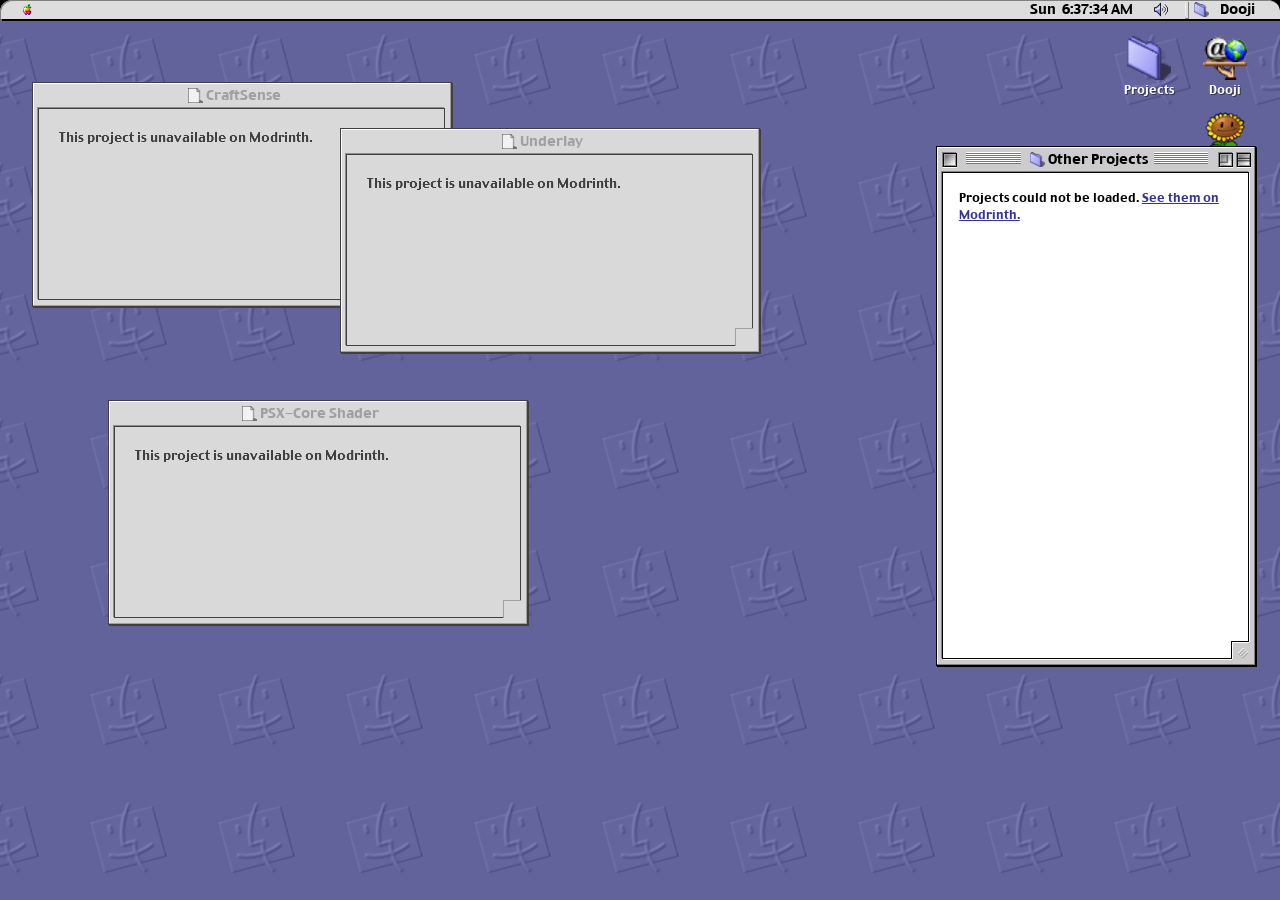
==== commit 46f9480d: "shorten app name on mobile" ====
--- a/index.html
+++ b/index.html
@@ -7,7 +7,7 @@
     <link rel="icon" type="image/png" sizes="96x96" href="/favicon-96x96.png?v=3" />
     <title>Dooji's Macintosh</title>
     <meta name="description" content="Welcome to my Macintosh!" />
-    <script type="module" crossorigin src="/assets/index-V6t-p8CL.js"></script>
+    <script type="module" crossorigin src="/assets/index-_Lbf1ndq.js"></script>
     <link rel="stylesheet" crossorigin href="/assets/index-Diy94Ahx.css">
   </head>
   <body>
